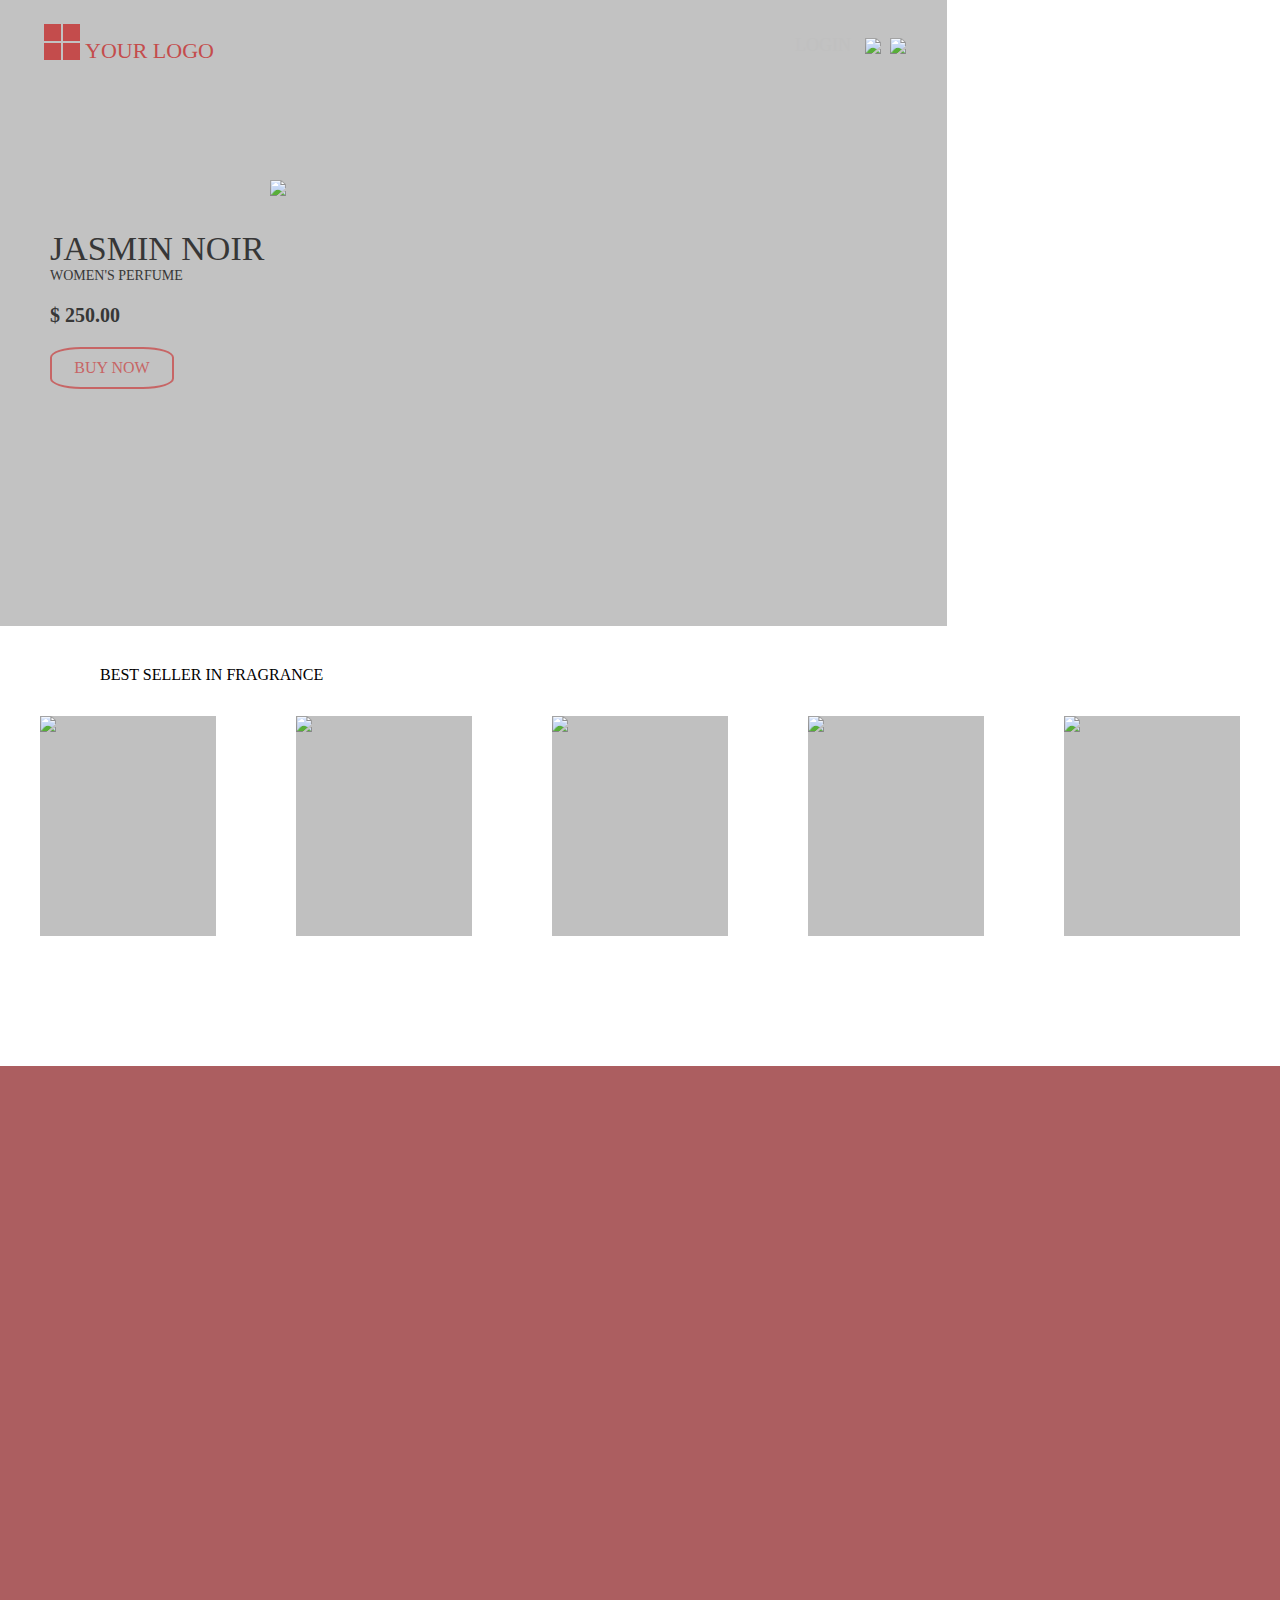
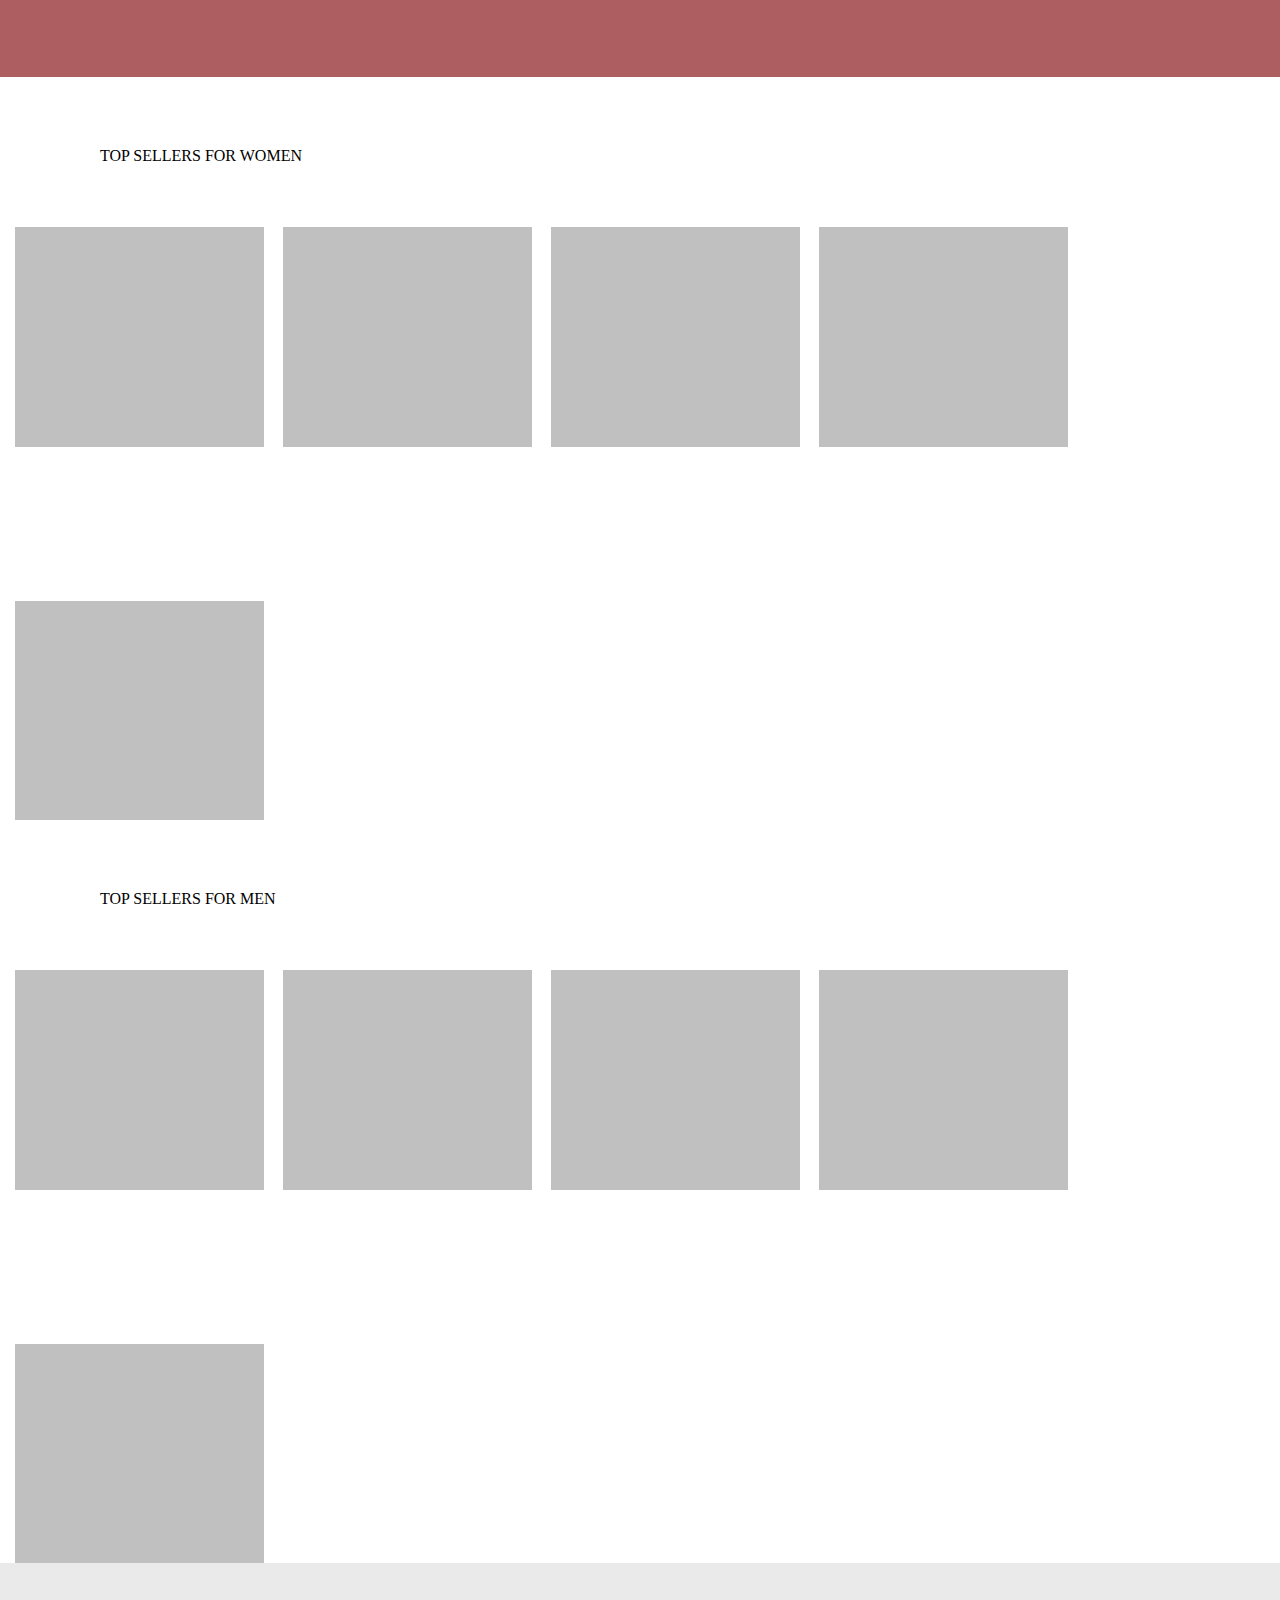
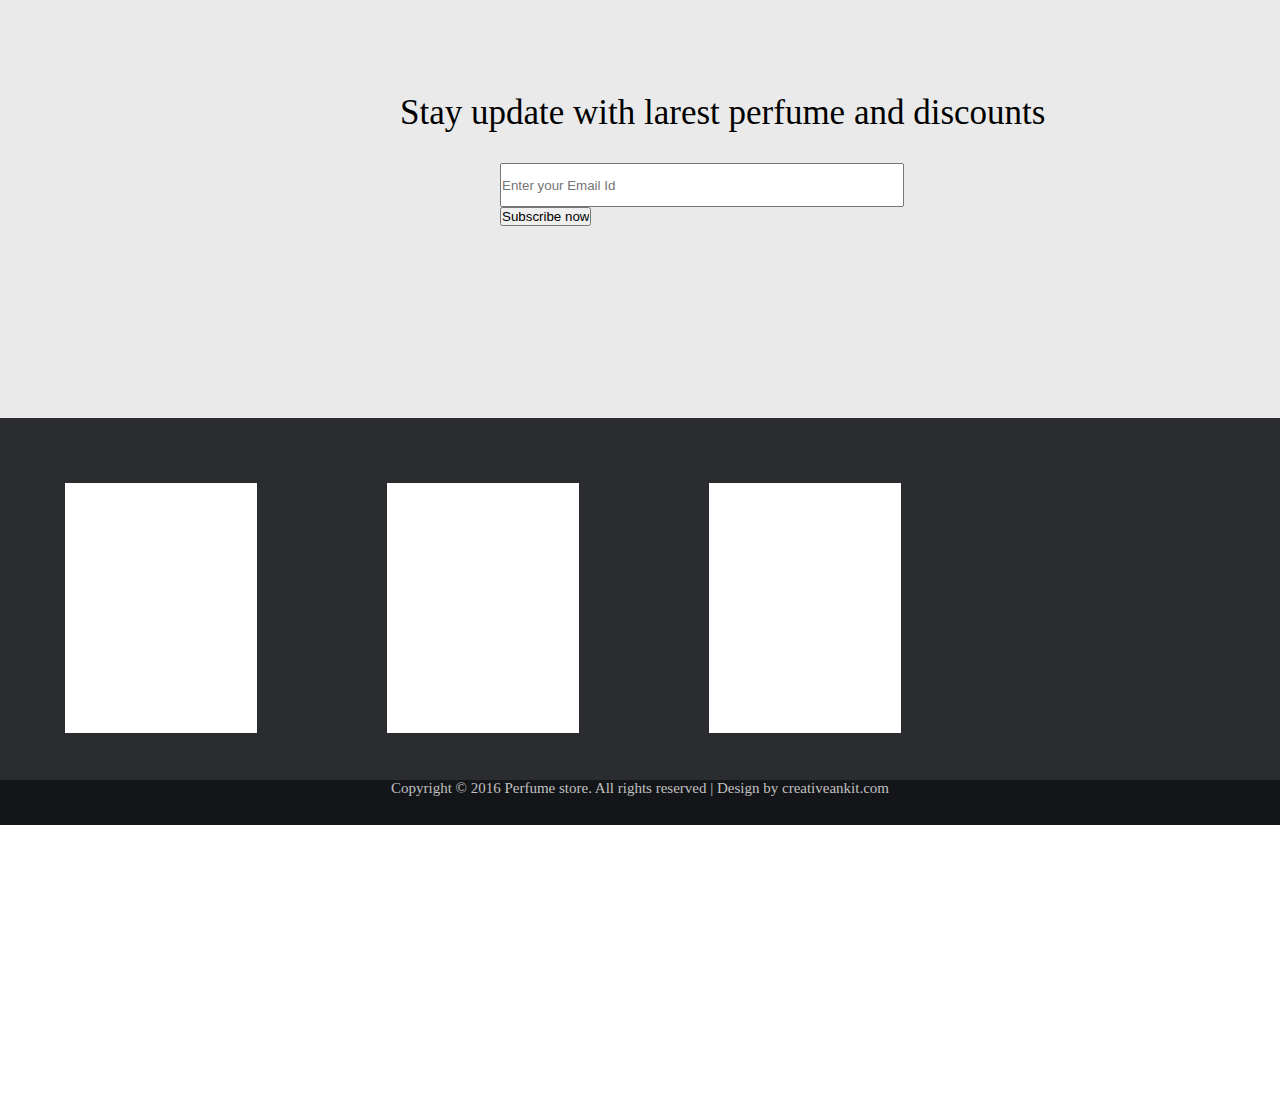
==== index.html @ b9fb6501 "Init" ====
<!DOCTYPE HTML>
<html>
<head>
	<meta charset="UTF-8">
	<title>Домашняя работа 17</title>
	<meta name="viewport" content="width=device-width, initial-scale=1.0">
	<link rel="stylesheet" href="css/style.css">
</head>
<body> 
<header>
        <div class="left">
            <div class="logo">
                <table class="logo_table">
                    <tr>
                        <td></td>
                        <td></td>
                    </tr>
                    <tr>
                        <td></td>
                        <td></td>
                    </tr>
                </table>
                 <div class="logotext"><p>YOUR LOGO</p></div>
            </div>
            <div class="login">
                <p>LOGIN</p>
                <div class="search"><img src="img/leftforma1.png"></div>
                <div class="basket"><img src="img/leftforma2.png"></div>
            </div>
            <div class="jasmin_noir">
                <div class="jasmin_noir_text">JASMIN NOIR</div>
                <div class="womens_perfume">WOMEN'S PERFUME</div>
                <div class="jasmin_noir_value">$ 250.00</div>
                <div class="buy_now"><p>BUY NOW</p></div>
            </div>
            <div class="jasmin_noir_img"><img src="img/jasmin noir.png" width="80%"></div>
        </div>
   <nav>
        <a href="#1">HOME</a>
        <a href="#2">ABOUT US</a>
        <a href="#3">MEN'S PERFUME</a>
        <a href="#4">WOMEN'S PERFUME</a>
        <a href="#5">TOP SELLER</a>
        <a href="#6">GIFT PACK</a>
        <a href="#7">BRANDS</a>
        <a href="#8">CONTACT US</a>
   </nav>
</header>
<section class="best_seller">
        	<div class="best_seller_logo">BEST SELLER IN FRAGRANCE</div>
        		<div class="best_seller_img"><img src="img/bestseller1.png"></div>
        		<div class="best_seller_img"><img src="img/bestseller2.png"></div>
        		<div class="best_seller_img"><img src="img/bestseller3.png"></div>
        		<div class="best_seller_img"><img src="img/bestseller4.png"></div>
        		<div class="best_seller_img"><img src="img/bestseller5.png"></div>
</section>

<section class="new_section"></section>

<section class="women_seller">
             <div class="for_women">TOP SELLERS FOR WOMEN</div>
             	<div class="top_seller_img"></div>
        		<div class="top_seller_img"></div>
        		<div class="top_seller_img"></div>
        		<div class="top_seller_img"></div>
        		<div class="top_seller_img"></div>
</section>

<section class="men_seller">
             <div class="for_men">TOP SELLERS FOR MEN</div>
             	<div class="top_seller_men_img"></div>
        		<div class="top_seller_men_img"></div>
        		<div class="top_seller_men_img"></div>
        		<div class="top_seller_men_img"></div>
        		<div class="top_seller_men_img"></div>
</section>

<section class="newsletter">
             <div class="stay_update">Stay update with larest perfume and discounts</div>
             <form>
				<label><input type="text" placeholder="Enter your Email Id" style="width: 400px; height: 40px;"></label><br>
				<label><input type="submit" value="Subscribe now"></label>
			</form>
</section>
<footer>
        <div class="contacts">
        	<div class="menu"></div>
        	<div class="menu"></div>
        	<div class="menu"></div>
        	<div class="menu"></div>
        </div>
        <div class="copyright">
        	<p>Copyright © 2016 Perfume store. All rights reserved | Design by creativeankit.com</p>
        </div>
</footer>

</body>
</html>
---- css/style.css ----
*{
    margin:0px;
    padding:0px;
}
/*header*/
header{
    width: 100%;
    white-space:nowrap;
}

.left{
    width:74%;
    height: 626px;
    background:#c2c2c2;
    background-image:url(../img/left.png);
    background-size:100%;
    display:inline-block;
    float: left;
    z-index: -10;
}
.logo{
    position: absolute;
    top:20px;
    left: 40px;
    width: 15%;
    height: 8%;
    z-index: 20;
}
.logo_table{
    width: 40px;
    height: 40px;
    margin:2px;
}
.logo_table td{
    background: #c44c4c;
    padding:3px;
}
.logotext{
    position: absolute;
    top:18px;
    left:45px;
    color: #c44c4c;
    font-size: 22px;
}
.login{
    position: relative;
    top:25px;
    float: right;
    width:15%;
    height: 5%;
    color:silver;
    padding: 10px;
    font-size:18px; 
}
.search{
    position: absolute;
    top:13px;
    left:80px;
}
.basket{
    position: absolute;
    top:13px;
    left:105px;
}
/*Инфа для духов JASMIN NOIR*/
.jasmin_noir{
    width: 16%;
    height:23%;
    position: absolute;
    top:230px;
    left:50px; 
}
.jasmin_noir_text{
    font-size: 34px;
    color:#373737;
}
.womens_perfume{
    font-size: 14px;
    color:#373737;
}
.jasmin_noir_value{
    font-size: 20px;
    color:#373737;
    padding:20px 0 0 0px;
    font-weight:600; 
}
.buy_now{
    width: 100px;
    border:2px solid #c76565;
    border-radius: 25%;
    margin:20px 0 0 0px;
    text-align: center;
    padding: 10px;
    color:#c76565;
}
.jasmin_noir_img{
    width: 22%;
    height:35%;
    position: absolute;
    top:180px;
    left:270px; 
}

nav{
    display: flex;
    flex-wrap: wrap;
    width:26%;
    height: 626px;
    background-image: url(../img/right.png);
    background-size: cover; 
}
nav a{
    margin-top: 40px;
    width: 50%;
    text-align: center;
}
a{
    color:white;
    text-decoration: none;
}
a:active{
    color:white;
    text-decoration: none;
}
a:visited{
    color:silver;
}
a:hover{
    color:silver;
}

article{
    width: 100%;
    display: block;
}
/*Best Seller*/
.best_seller{
    width: 100%;
    height:440px; 
    background:white;
    white-space:nowrap;
    display:flex;
    position: relative;


}
.best_seller_logo{
    position: absolute;
    top:40px;
    left:100px;
}
.best_seller_img{
    width: 249px;
    height: 220px;
    display:inline-flex;
    margin:90px 40px;
    background:silver;
}
.best_seller_img> img{
    width: 100%;
}
.new_section{
    width: 100%;
    height:617px; 
    background:#ac5e60;
    display:inline-flex;
    margin-top:-5px; 
}
.women_seller{
    width: 100%;
    height:440px; 
    background:white;
    display:inline-block;
    margin-top:-5px; 
    position: relative;
}
.top_seller_img{
    width: 249px;
    height: 220px;
    display:inline-flex;
    margin-top:150px;
    margin-left: 15px;
    background:silver;
}
.for_women{
    position: absolute;
    top:70px;
    left:100px;
}
.men_seller{
    width: 100%;
    height:460px; 
    background:white;
    display:inline-block;
    margin-top:-5px; 
    position: relative;
}
.for_men{
    position: absolute;
    top:70px;
    left:100px;
}
.top_seller_men_img{
    width: 249px;
    height: 220px;
    display:inline-flex;
    margin-top:150px;
    margin-left: 15px;
    background:silver;
}
.newsletter{
    width: 100%;
    height:455px; 
    background:#eaeaea;
    display:inline-block;
    margin-top:-5px; 
    position: relative;
}
.stay_update{
    position: absolute;
    top:130px;
    left:400px;
    font-size: 35px;
}
form{
    margin-top:200px;
    margin-left: 500px;
}
footer{
    width: 100%;
    height:407px; 
}
.contacts{
    display: flex;
    flex-wrap: wrap;
    width: 100%;
    height: 362px;
    background:#2b2c30;
}
.menu{
    float: left;
    width: 15%;
    height: 250px;
    margin: 65px;
    background-color: white;
}
.copyright{
    width: 100%;
    height: 45px;
    background:#141518;
    text-align: center;
    color:silver;
    font-size: 15px;
}
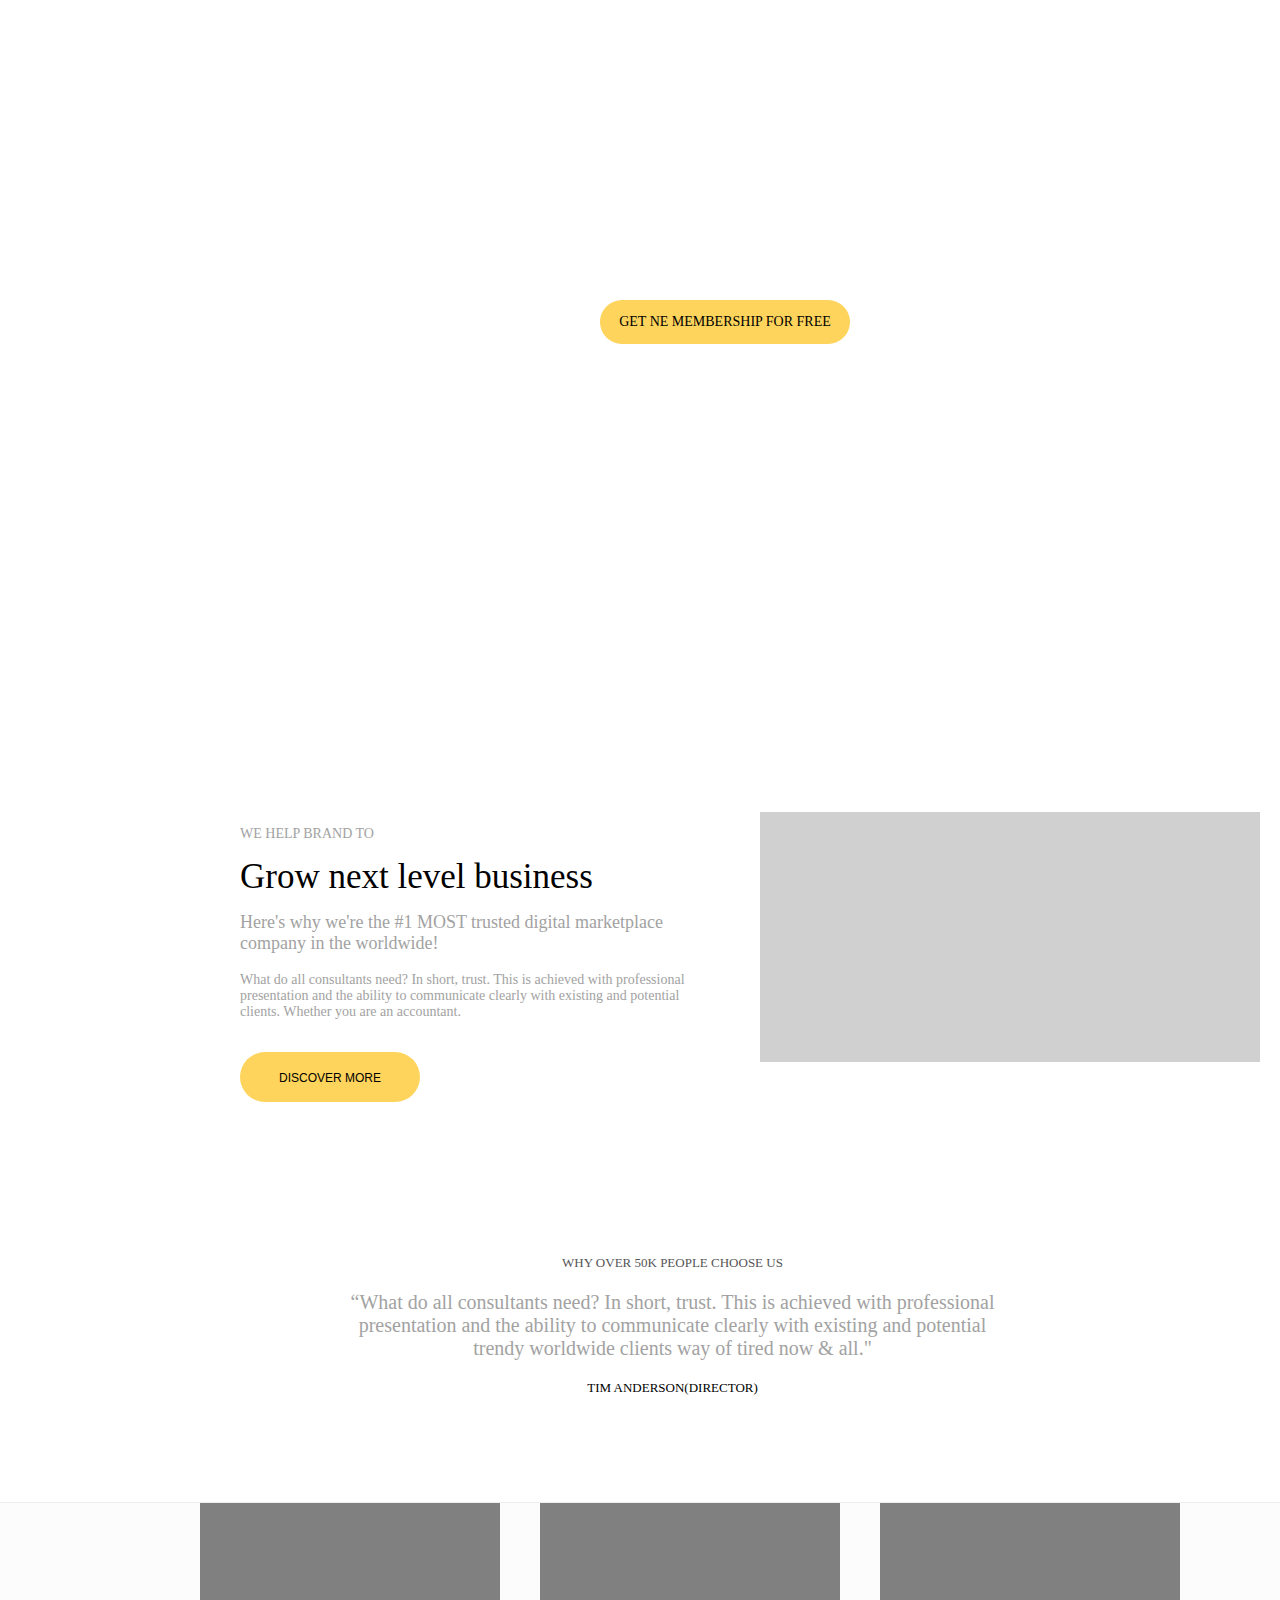
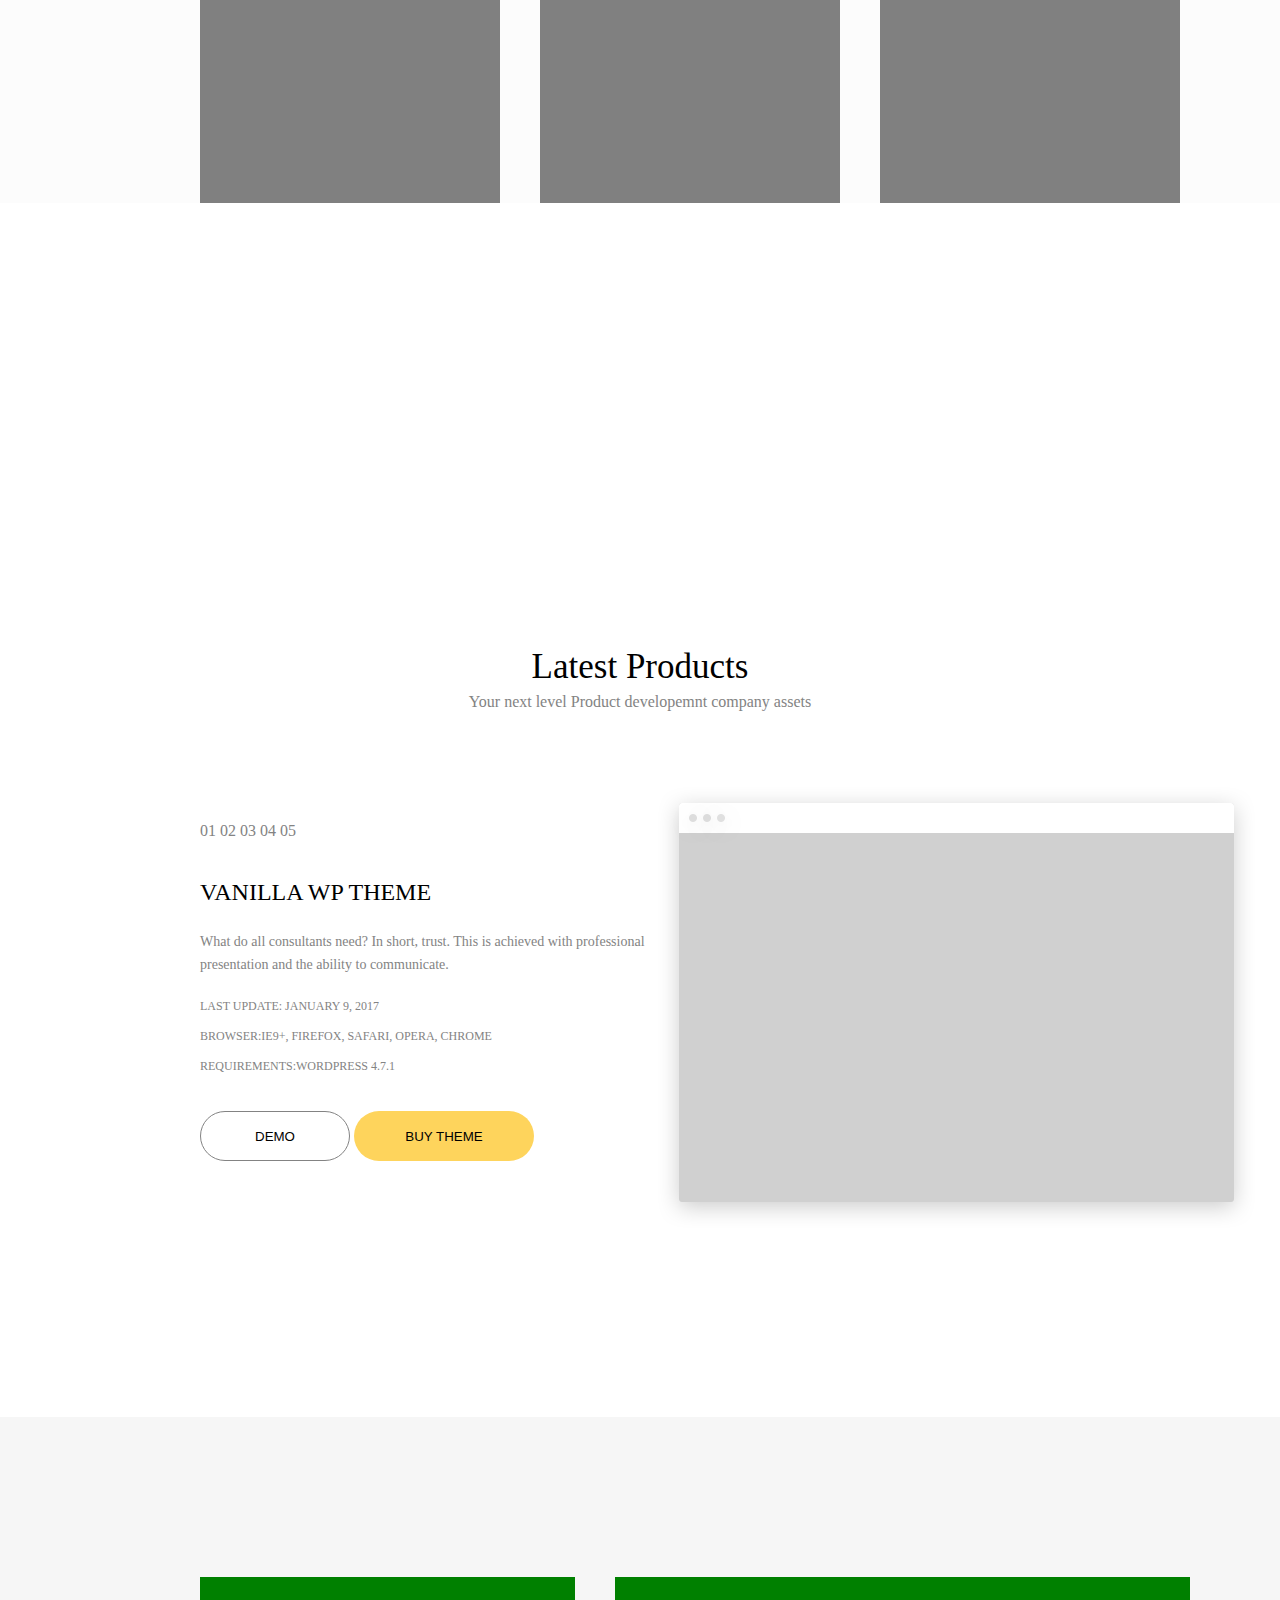
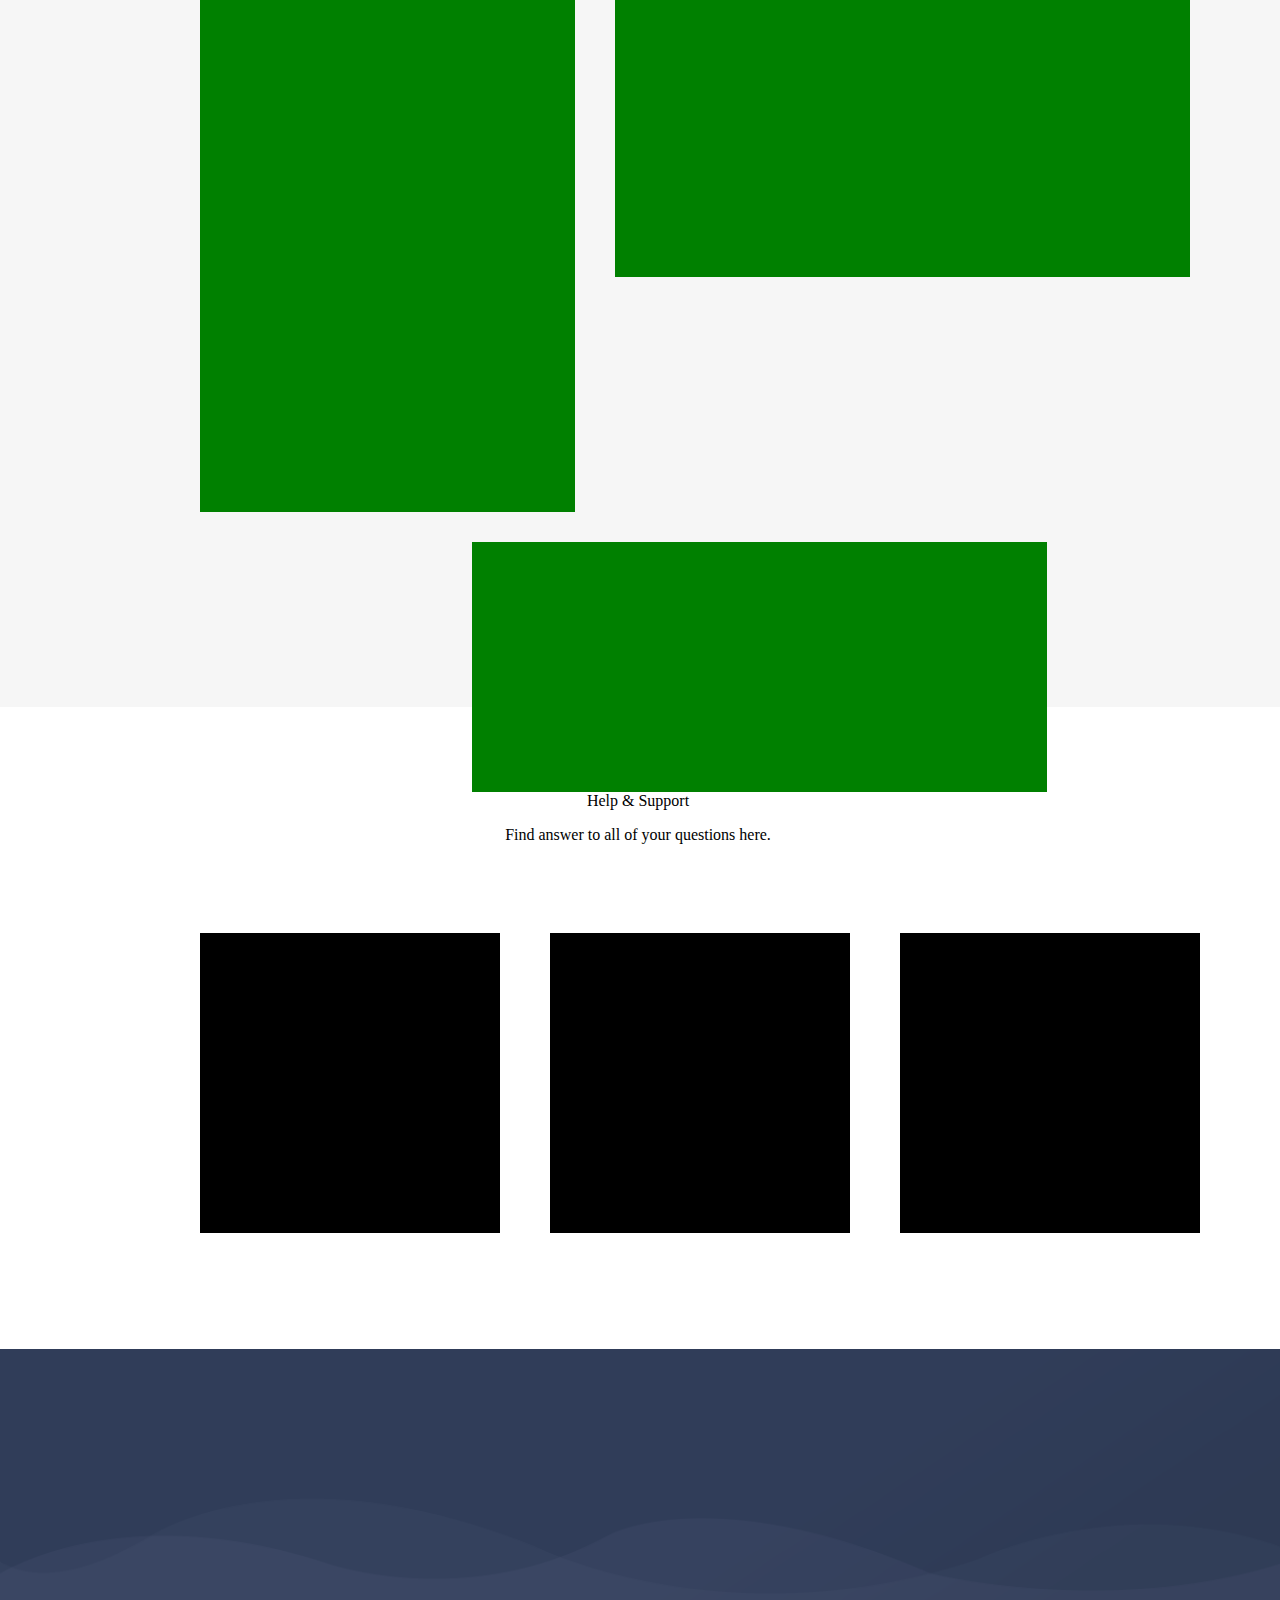
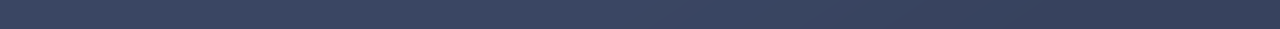
==== commit fafe700b: "dz 18" ====
--- a/index.html
+++ b/index.html
@@ -2,97 +2,105 @@
 <html>
 <head>
 	<meta charset="UTF-8">
-	<title>Домашняя работа 17</title>
+	<title>Домашняя работа 18</title>
 	<meta name="viewport" content="width=device-width, initial-scale=1.0">
 	<link rel="stylesheet" href="css/style.css">
 </head>
 <body> 
-<header>
-        <div class="left">
-            <div class="logo">
-                <table class="logo_table">
-                    <tr>
-                        <td></td>
-                        <td></td>
-                    </tr>
-                    <tr>
-                        <td></td>
-                        <td></td>
-                    </tr>
-                </table>
-                 <div class="logotext"><p>YOUR LOGO</p></div>
+    <container>
+        <header>
+            <section class="logo-menu">
+                <div class="logo"><p>uisumo</p></div>
+                <nav>
+                    <a href="#1">about us</a>
+                    <a href="#1">products</a>
+                    <a href="#1">pricing</a>
+                    <a href="#1">contact</a>
+                    <a href="#1">news</a>
+                </nav>
+            </section>
+            <div class="content">
+                <p class="your_next_product">Your Next Product Developement Company<p>
+                <p class="signup_now">Signuo Now & Get one month premium membership for freel</p>
+                <div class="btn_copy">
+                    <a href="#2"><p>get ne membership for free</p></a>
+                </div>
             </div>
-            <div class="login">
-                <p>LOGIN</p>
-                <div class="search"><img src="img/leftforma1.png"></div>
-                <div class="basket"><img src="img/leftforma2.png"></div>
+        </header>
+       <section class="intro">
+           <div class="content_intro">
+               <p class="we_help">we help brand to</p>
+               <p class="grow_next">Grow next level business</p>
+               <p class="heres_why">Here's why we're the #1 MOST trusted digital marketplace company in the worldwide!</p>
+               <p class="what_do">What do all consultants need? In short, trust. This is achieved with professional presentation and the ability to communicate
+                   clearly with existing and potential clients. Whether you are an accountant.
+               </p><br>
+               <button>
+                   <a href="#">discover more</a>
+               </button>
+           </div>
+           <div class="img_bg"></div>
+
+           <div class="testimonaisl">
+                <p class="why_over">why over 50k people choose us</p>
+                <p class="what_do_all">“What do all consultants need? In short, trust. This is achieved with professional presentation and the ability
+                    to communicate clearly with existing and potential trendy worldwide clients way of tired now & all."
+                </p>
+                <p class="tim">tim anderson(director)</p>
+           </div>
+       </section>
+       <section class="services">
+            <div class="pixel_perfect"></div>
+            <div class="seo"></div>
+            <div class="dedicated_support"></div>
+       </section>
+
+       <section class="counters">
+            <div class="mac_img"></div>
+            <div class="content_counters"></div>
+       </section>
+
+       <section class="latest_products">
+            <div class="latest_products_caption">
+                <p class="latest">Latest Products</p>
+                <p class="your_next">Your next level Product developemnt company assets</p>
             </div>
-            <div class="jasmin_noir">
-                <div class="jasmin_noir_text">JASMIN NOIR</div>
-                <div class="womens_perfume">WOMEN'S PERFUME</div>
-                <div class="jasmin_noir_value">$ 250.00</div>
-                <div class="buy_now"><p>BUY NOW</p></div>
+
+            <div class="content_latest">
+                <a href="#01">01</a>
+                <a href="#02">02</a>
+                <a href="#03">03</a>
+                <a href="#04">04</a>
+                <a href="#05">05</a>
+                <p class="vanilla">vanilla wp theme</p>
+                <p class="what_doall">What do all consultants need? In short, trust. This is achieved with professional presentation and the ability
+                    to communicate.
+                </p>
+                <p class="last_update">last update: january 9, 2017<br>browser:ie9+, firefox, safari, opera, chrome<br>
+                requirements:wordpress 4.7.1
+                </p><br>
+                <button class="demo">DEMO</button>
+                <button class="buy_theme">BUY THEME</button>
             </div>
-            <div class="jasmin_noir_img"><img src="img/jasmin noir.png" width="80%"></div>
-        </div>
-   <nav>
-        <a href="#1">HOME</a>
-        <a href="#2">ABOUT US</a>
-        <a href="#3">MEN'S PERFUME</a>
-        <a href="#4">WOMEN'S PERFUME</a>
-        <a href="#5">TOP SELLER</a>
-        <a href="#6">GIFT PACK</a>
-        <a href="#7">BRANDS</a>
-        <a href="#8">CONTACT US</a>
-   </nav>
-</header>
-<section class="best_seller">
-        	<div class="best_seller_logo">BEST SELLER IN FRAGRANCE</div>
-        		<div class="best_seller_img"><img src="img/bestseller1.png"></div>
-        		<div class="best_seller_img"><img src="img/bestseller2.png"></div>
-        		<div class="best_seller_img"><img src="img/bestseller3.png"></div>
-        		<div class="best_seller_img"><img src="img/bestseller4.png"></div>
-        		<div class="best_seller_img"><img src="img/bestseller5.png"></div>
-</section>
+            <div class="browser_mockup"></div>
+       </section>
 
-<section class="new_section"></section>
+       <section class="news">
+            <div class="request"></div>
+            <div class="company_new"></div>
+            <div class="faq"></div>
+       </section>
+       <section class="help_support">
+           <div class="help_support_caption">
+               <p>Help & Support</p>
+               <p>Find answer to all of your questions here.</p>
+           </div>
+           <div class="support"></div>
+           <div class="documentation"></div>
+           <div class="tutorials"></div>
+       </section>
 
-<section class="women_seller">
-             <div class="for_women">TOP SELLERS FOR WOMEN</div>
-             	<div class="top_seller_img"></div>
-        		<div class="top_seller_img"></div>
-        		<div class="top_seller_img"></div>
-        		<div class="top_seller_img"></div>
-        		<div class="top_seller_img"></div>
-</section>
-
-<section class="men_seller">
-             <div class="for_men">TOP SELLERS FOR MEN</div>
-             	<div class="top_seller_men_img"></div>
-        		<div class="top_seller_men_img"></div>
-        		<div class="top_seller_men_img"></div>
-        		<div class="top_seller_men_img"></div>
-        		<div class="top_seller_men_img"></div>
-</section>
-
-<section class="newsletter">
-             <div class="stay_update">Stay update with larest perfume and discounts</div>
-             <form>
-				<label><input type="text" placeholder="Enter your Email Id" style="width: 400px; height: 40px;"></label><br>
-				<label><input type="submit" value="Subscribe now"></label>
-			</form>
-</section>
-<footer>
-        <div class="contacts">
-        	<div class="menu"></div>
-        	<div class="menu"></div>
-        	<div class="menu"></div>
-        	<div class="menu"></div>
-        </div>
-        <div class="copyright">
-        	<p>Copyright © 2016 Perfume store. All rights reserved | Design by creativeankit.com</p>
-        </div>
-</footer>
-
+       <footer></footer>
+    </container>
 </body>
 </html>--- a/css/style.css
+++ b/css/style.css
@@ -1,254 +1,338 @@
-*{
+
+body{
+    width: 100%;
     margin:0px;
     padding:0px;
 }
-/*header*/
+
+container{
+    width: 100%;
+}
 header{
-    width: 100%;
-    white-space:nowrap;
-}
-
-.left{
-    width:74%;
-    height: 626px;
-    background:#c2c2c2;
-    background-image:url(../img/left.png);
-    background-size:100%;
-    display:inline-block;
-    float: left;
-    z-index: -10;
+    width:100%;
+    height: 690px;
+    background-image: url(../img/background.jpg);
+    background-size: contain;
+}
+.logo-menu{
+    width: 100%;
+    height: 80px;
+    text-transform: uppercase;
 }
 .logo{
+    float:left;
+    margin: 0px 30px;
+    font-size: 28px;
+    color:white;
+}
+nav{
+    float:left;
+    margin-left: 1000px;
+    margin-top: -60px;
+    padding: 5px;
+}
+nav>a{
+    text-decoration: none;
+    font-size: 14px;
+    color:white;
+    padding: 5px;
+}
+.content{
+    width: 100%;
+    height: 200px;
+    margin-top: 130px;
+    text-align: center;
+    position: relative;
+}
+.your_next_product{
+    font-size: 35px;
+    line-height:0.5px;
+    color:white;
+}
+.signup_now{
+    font-size:18px;
+    color:white;
+    line-height:0.5px
+}
+.btn_copy{
     position: absolute;
-    top:20px;
-    left: 40px;
-    width: 15%;
-    height: 8%;
-    z-index: 20;
-}
-.logo_table{
-    width: 40px;
-    height: 40px;
-    margin:2px;
-}
-.logo_table td{
-    background: #c44c4c;
-    padding:3px;
-}
-.logotext{
+    top:90px;
+    left:600px;
+    width: 250px;
+    background-color:#fed45c;
+    border-radius: 50px; 
+    font-size: 14px; 
+    text-transform: uppercase;
+}
+.btn_copy>a{
+    text-decoration: none;
+    color:black;
+}
+.intro{
+    width: 100%;
+    height: 820px;
+    background-color:white;
+    margin-top: -8px;
+    position: relative;
+}
+.content_intro{
+    width: 480px;
+    height: 310px;
+    float:left;
+    margin-left:240px;
+    margin-top: 130px;
+}
+.img_bg{
+    width: 500px;
+    height: 250px;
+    float:left;
+    margin-left:40px;
+    margin-top: 130px;
+    background-color:#d0d0d0; 
+}
+
+/*Шрифт в content_intro*/
+
+.we_help{
+    font-size: 14px;
+    color:#a2a2a2;
+    text-transform: uppercase;
+}
+.grow_next{
+    font-size: 35px;
+    line-height:0;
+}
+.heres_why{
+    font-size: 18px;
+    color:#a2a2a2;
+}
+.what_do{
+    font-size: 14px;
+    color:#a2a2a2;
+}
+button{
+    width: 180px;
+    height: 50px;
+    background-color: #fed45c;
+    border-radius: 50px;
+    border:0px;
+}
+button>a{
+    text-transform: uppercase;
+    text-decoration: none;
+    color:black;
+    font-size: 12px;
+}
+
+.testimonaisl{
+    width: 645px;
+    height:180px;
     position: absolute;
-    top:18px;
-    left:45px;
-    color: #c44c4c;
-    font-size: 22px;
-}
-.login{
-    position: relative;
-    top:25px;
-    float: right;
-    width:15%;
-    height: 5%;
-    color:silver;
-    padding: 10px;
-    font-size:18px; 
-}
-.search{
-    position: absolute;
-    top:13px;
-    left:80px;
-}
-.basket{
-    position: absolute;
-    top:13px;
-    left:105px;
-}
-/*Инфа для духов JASMIN NOIR*/
-.jasmin_noir{
-    width: 16%;
-    height:23%;
-    position: absolute;
-    top:230px;
-    left:50px; 
-}
-.jasmin_noir_text{
-    font-size: 34px;
-    color:#373737;
-}
-.womens_perfume{
+    bottom:80px;
+    left:350px;
+    text-align: center;
+}
+
+.why_over{
+    font-size: 13px;
+    text-transform: uppercase;
+    color:#555555;
+}
+.what_do_all{
+    font-size: 20px;
+    color:#a2a2a2;
+}
+.tim{
+    font-size: 13px;
+    text-transform: uppercase;
+}
+
+.services{
+    width: 100%;
+    height: 300px;
+    background-color: #fcfcfc;
+    border-top:1px solid #eeeeee;
+}
+.pixel_perfect{
+    width:300px;
+    height: 300px;
+    float:left;
+    margin-left: 200px;
+    background-color: gray;
+}
+.seo{
+    width:300px;
+    height: 300px;
+    float:left;
+    margin-left: 40px;
+    background-color: gray;
+}
+.dedicated_support{
+    width:300px;
+    height: 300px;
+    float:left;
+    margin-left: 40px;
+    background-color: gray;
+}
+.counters{
+    width: 100%;
+    height: 310px;
+    background-image: url(../img/background2.jpg);
+    background-size: contain;
+}
+.mac_img{
+    width: 300px;
+    height: 250px;
+    float:left;
+    margin-left: 360px;
+    margin-top: 35px;
+    background-color: white; 
+}
+.content_counters{
+    width: 300px;
+    height: 200px;
+    float:left;
+    margin-left: 20px;
+    margin-top: 35px;
+    background-color: white; 
+}
+
+/*latest_products*/
+
+.latest_products{
+    width: 100%;
+    height:750px; 
+}
+.latest_products_caption{
+    width: 30%;
+    height:90px;
+    margin-left:35%;
+    margin-top:12%;
+    text-align: center;
+    line-height:0;
+}
+
+/*Шрифт*/
+
+.latest{
+    font-size: 35px;
+    color:black;
+}
+.your_next{
+    font-size: 16px;
+    color:#838383;
+}
+
+.content_latest{
+    width: 35%;
+    height: 52%;
+    float:left;
+    margin-left:200px;
+    margin-top: 50px;
+}
+.content_latest>a{
+    text-decoration: none;
+    color:#838383;
+    line-height:3;
+}
+.vanilla{
+    font-size: 24px;
+    color:black;
+    text-transform: uppercase;
+}
+.what_doall{
     font-size: 14px;
-    color:#373737;
-}
-.jasmin_noir_value{
-    font-size: 20px;
-    color:#373737;
-    padding:20px 0 0 0px;
-    font-weight:600; 
-}
-.buy_now{
-    width: 100px;
-    border:2px solid #c76565;
-    border-radius: 25%;
-    margin:20px 0 0 0px;
+    color:#838383;
+    line-height:1.7;
+}
+.last_update{
+    font-size: 12px;
+    color:#838383;
+    text-transform: uppercase;
+    line-height:2.5;
+}
+.browser_mockup{
+    width: 597px;
+    height: 441px;
+    background-image: url(../img/okno.png);
+    float:left;
+    margin-left:10px;
+    margin-top:30px;
+    background-size: contain;
+}
+.demo{
+    background: white;
+    width: 150px;
+    border:1px solid #838383;
+}
+
+.news{
+    width: 100%;
+    height:890px;
+    background-color: #f6f6f6; 
+}
+.request{
+    width:375px;
+    height:535px;
+    float:left;
+    margin-left:200px;
+    margin-top:160px;
+    background-color: green;
+}
+.company_new{
+    width:575px;
+    height:300px;
+    float:left;
+    margin-left:40px;
+    margin-top:160px;
+    background-color: green;
+}
+.faq{
+    width:575px;
+    height:250px;
+    float:right;
+    margin-right:233px;
+    margin-top: 30px;
+    background-color: green;
+}
+.help_support{
+    width: 100%;
+    height: 566px;
+}
+.help_support_caption{
+    width:380px;
+    height:100px;
+    margin-left:35%;
+    margin-top:6%;
     text-align: center;
-    padding: 10px;
-    color:#c76565;
-}
-.jasmin_noir_img{
-    width: 22%;
-    height:35%;
-    position: absolute;
-    top:180px;
-    left:270px; 
-}
-
-nav{
-    display: flex;
-    flex-wrap: wrap;
-    width:26%;
-    height: 626px;
-    background-image: url(../img/right.png);
-    background-size: cover; 
-}
-nav a{
-    margin-top: 40px;
-    width: 50%;
-    text-align: center;
-}
-a{
-    color:white;
-    text-decoration: none;
-}
-a:active{
-    color:white;
-    text-decoration: none;
-}
-a:visited{
-    color:silver;
-}
-a:hover{
-    color:silver;
-}
-
-article{
-    width: 100%;
-    display: block;
-}
-/*Best Seller*/
-.best_seller{
-    width: 100%;
-    height:440px; 
-    background:white;
-    white-space:nowrap;
-    display:flex;
-    position: relative;
-
-
-}
-.best_seller_logo{
-    position: absolute;
-    top:40px;
-    left:100px;
-}
-.best_seller_img{
-    width: 249px;
-    height: 220px;
-    display:inline-flex;
-    margin:90px 40px;
-    background:silver;
-}
-.best_seller_img> img{
-    width: 100%;
-}
-.new_section{
-    width: 100%;
-    height:617px; 
-    background:#ac5e60;
-    display:inline-flex;
-    margin-top:-5px; 
-}
-.women_seller{
-    width: 100%;
-    height:440px; 
-    background:white;
-    display:inline-block;
-    margin-top:-5px; 
-    position: relative;
-}
-.top_seller_img{
-    width: 249px;
-    height: 220px;
-    display:inline-flex;
-    margin-top:150px;
-    margin-left: 15px;
-    background:silver;
-}
-.for_women{
-    position: absolute;
-    top:70px;
-    left:100px;
-}
-.men_seller{
-    width: 100%;
-    height:460px; 
-    background:white;
-    display:inline-block;
-    margin-top:-5px; 
-    position: relative;
-}
-.for_men{
-    position: absolute;
-    top:70px;
-    left:100px;
-}
-.top_seller_men_img{
-    width: 249px;
-    height: 220px;
-    display:inline-flex;
-    margin-top:150px;
-    margin-left: 15px;
-    background:silver;
-}
-.newsletter{
-    width: 100%;
-    height:455px; 
-    background:#eaeaea;
-    display:inline-block;
-    margin-top:-5px; 
-    position: relative;
-}
-.stay_update{
-    position: absolute;
-    top:130px;
-    left:400px;
-    font-size: 35px;
-}
-form{
-    margin-top:200px;
-    margin-left: 500px;
+}
+.support{
+    width: 300px;
+    height: 300px;
+    float:left;
+    margin-left:200px;
+    margin-top:50px;
+    background-color: black;
+}
+.documentation{
+    width: 300px;
+    height: 300px;
+    float:left;
+    margin-left:50px;
+    margin-top:50px;
+    background-color: black;
+}
+.tutorials{
+    width: 300px;
+    height: 300px;
+    float:left;
+    margin-left:50px;
+    margin-top:50px;
+    background-color: black;
 }
 footer{
     width: 100%;
-    height:407px; 
-}
-.contacts{
-    display: flex;
-    flex-wrap: wrap;
-    width: 100%;
-    height: 362px;
-    background:#2b2c30;
-}
-.menu{
-    float: left;
-    width: 15%;
-    height: 250px;
-    margin: 65px;
-    background-color: white;
-}
-.copyright{
-    width: 100%;
-    height: 45px;
-    background:#141518;
-    text-align: center;
-    color:silver;
-    font-size: 15px;
+    height: 280px;
+    background-image: url(../img/footer.png);
+     background-size: cover;
 }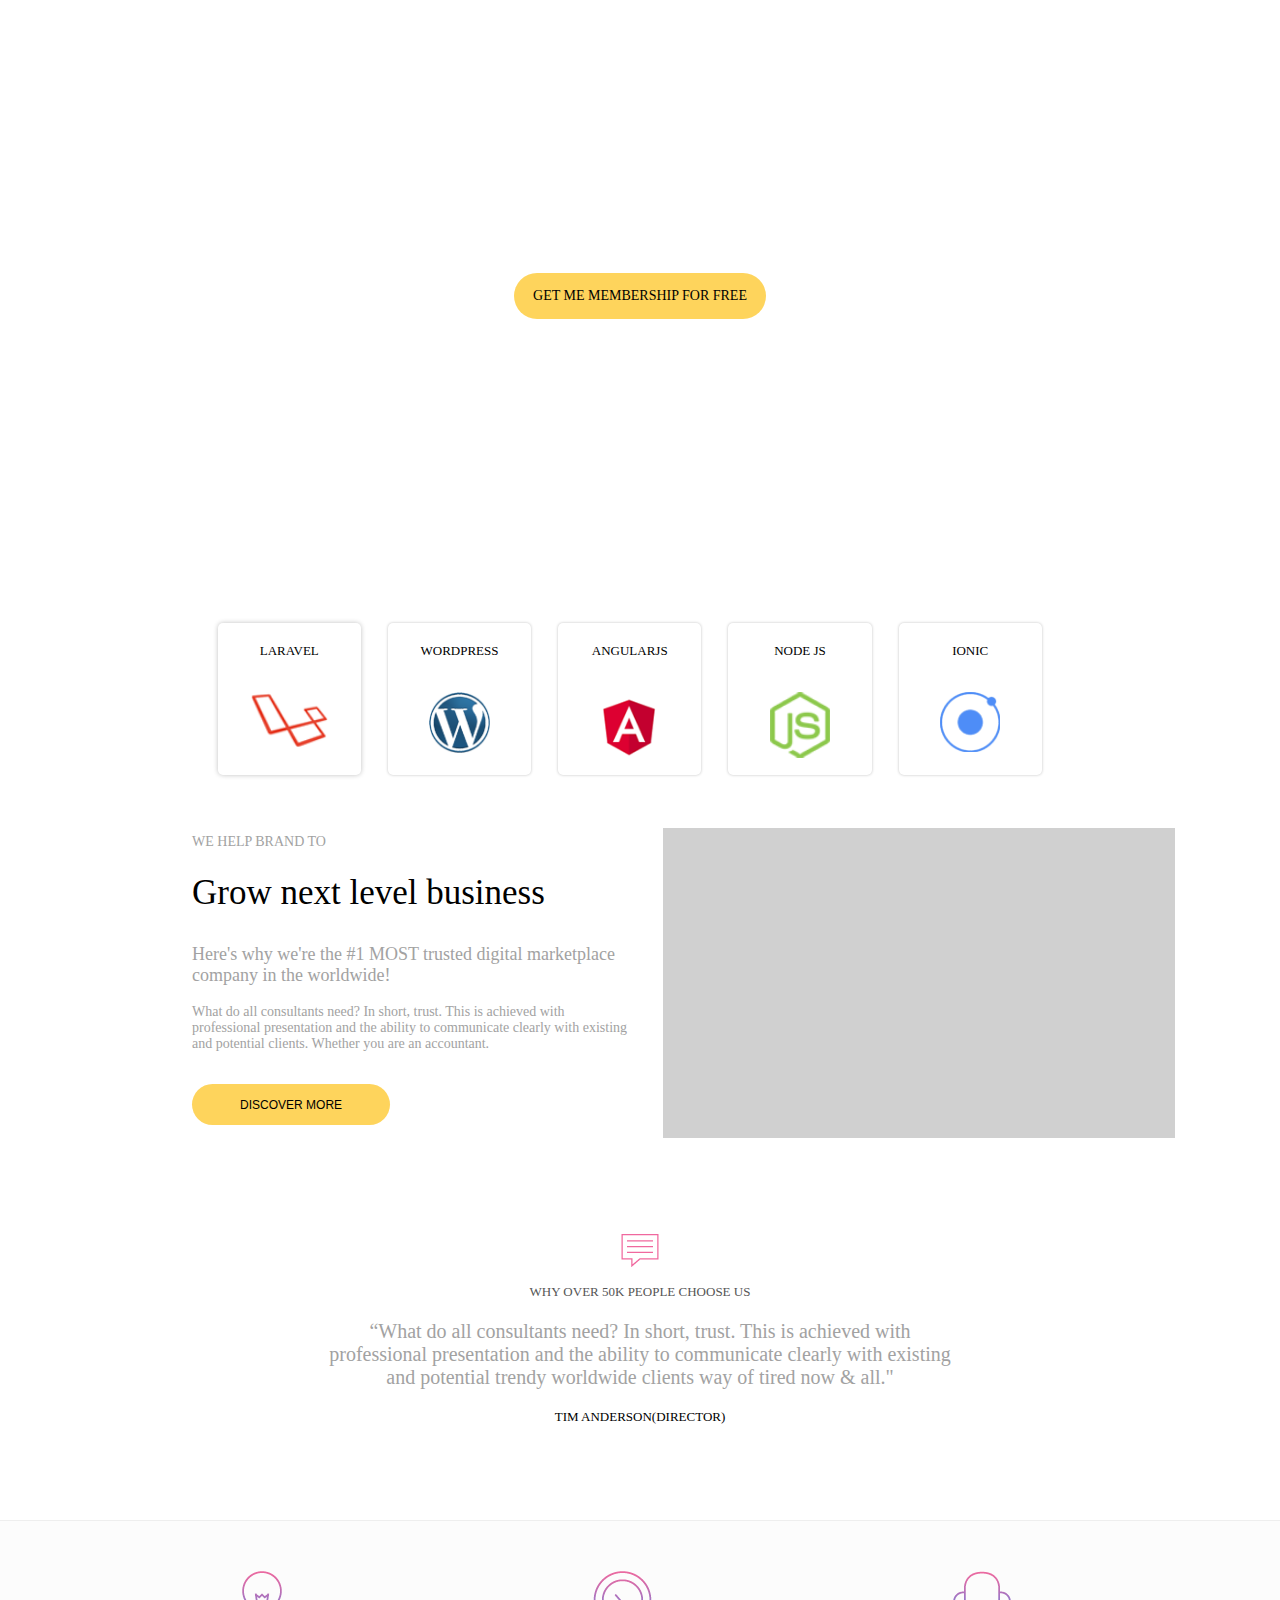
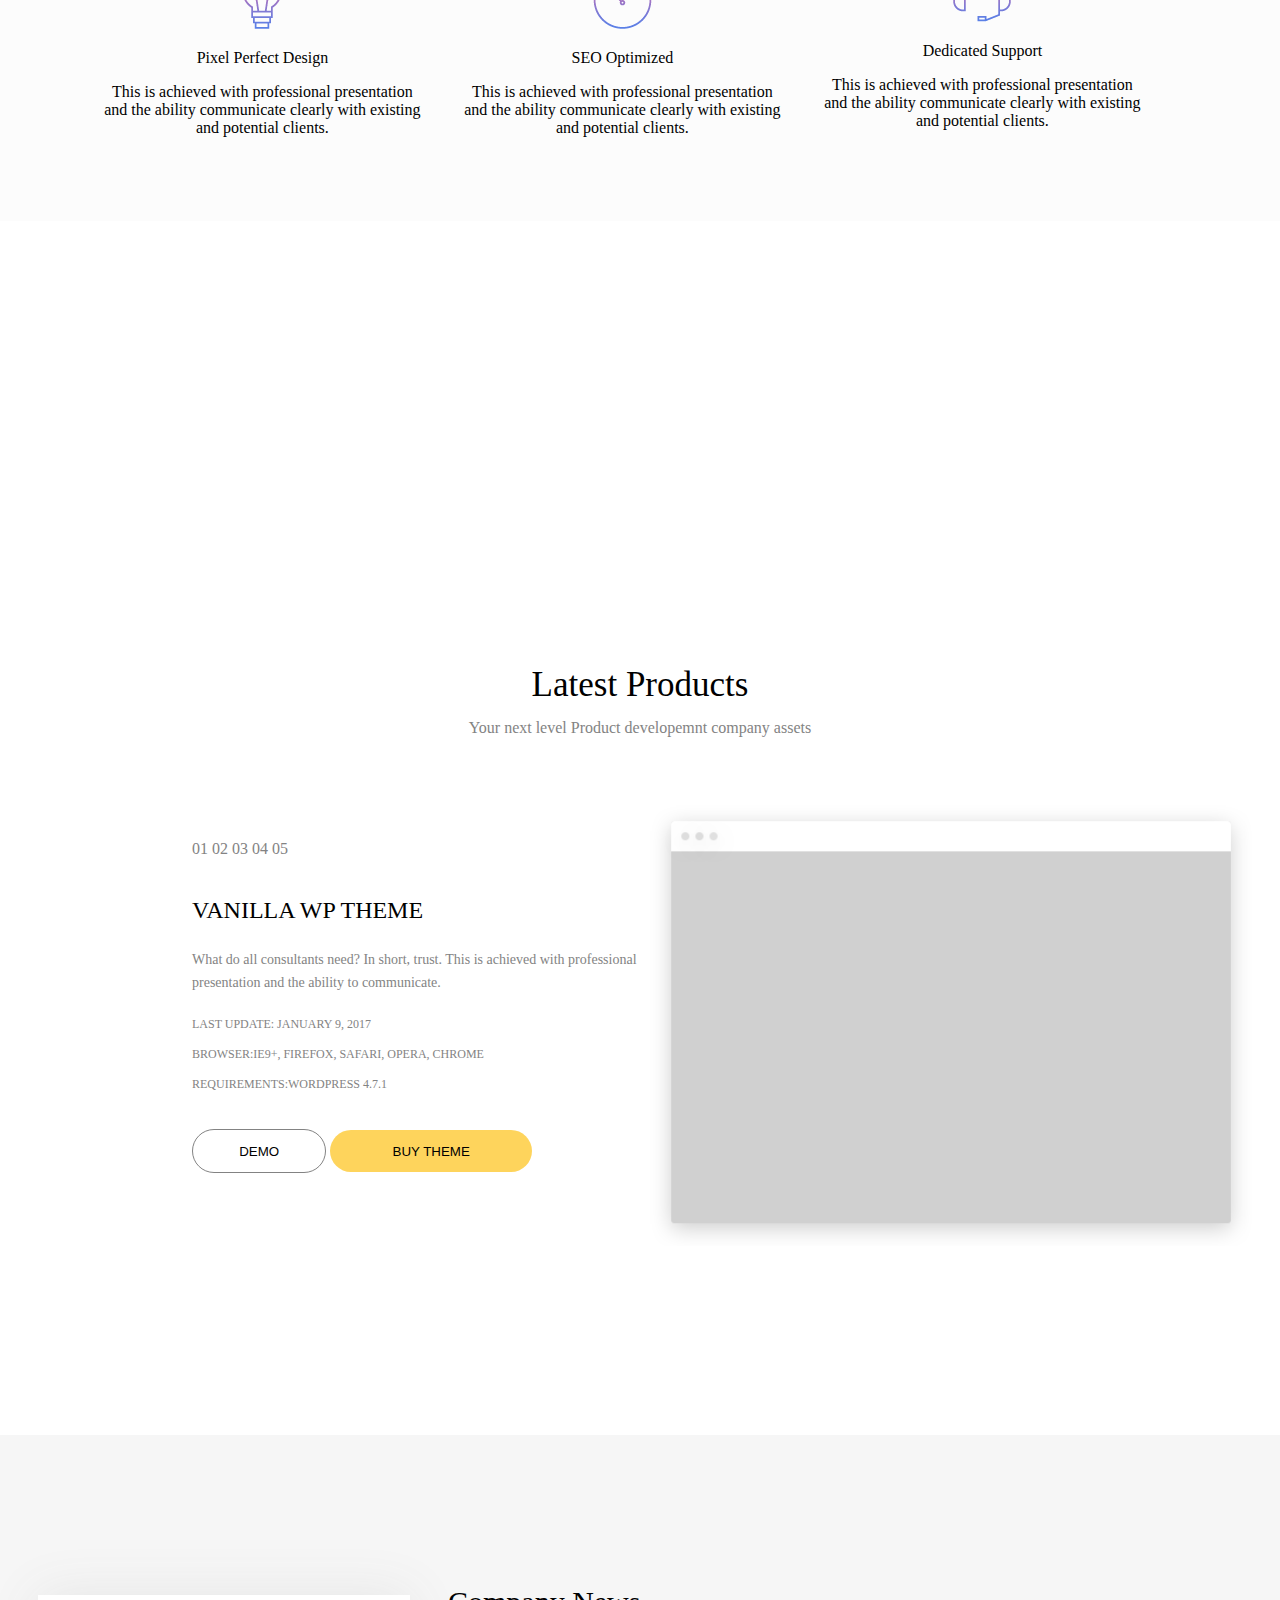
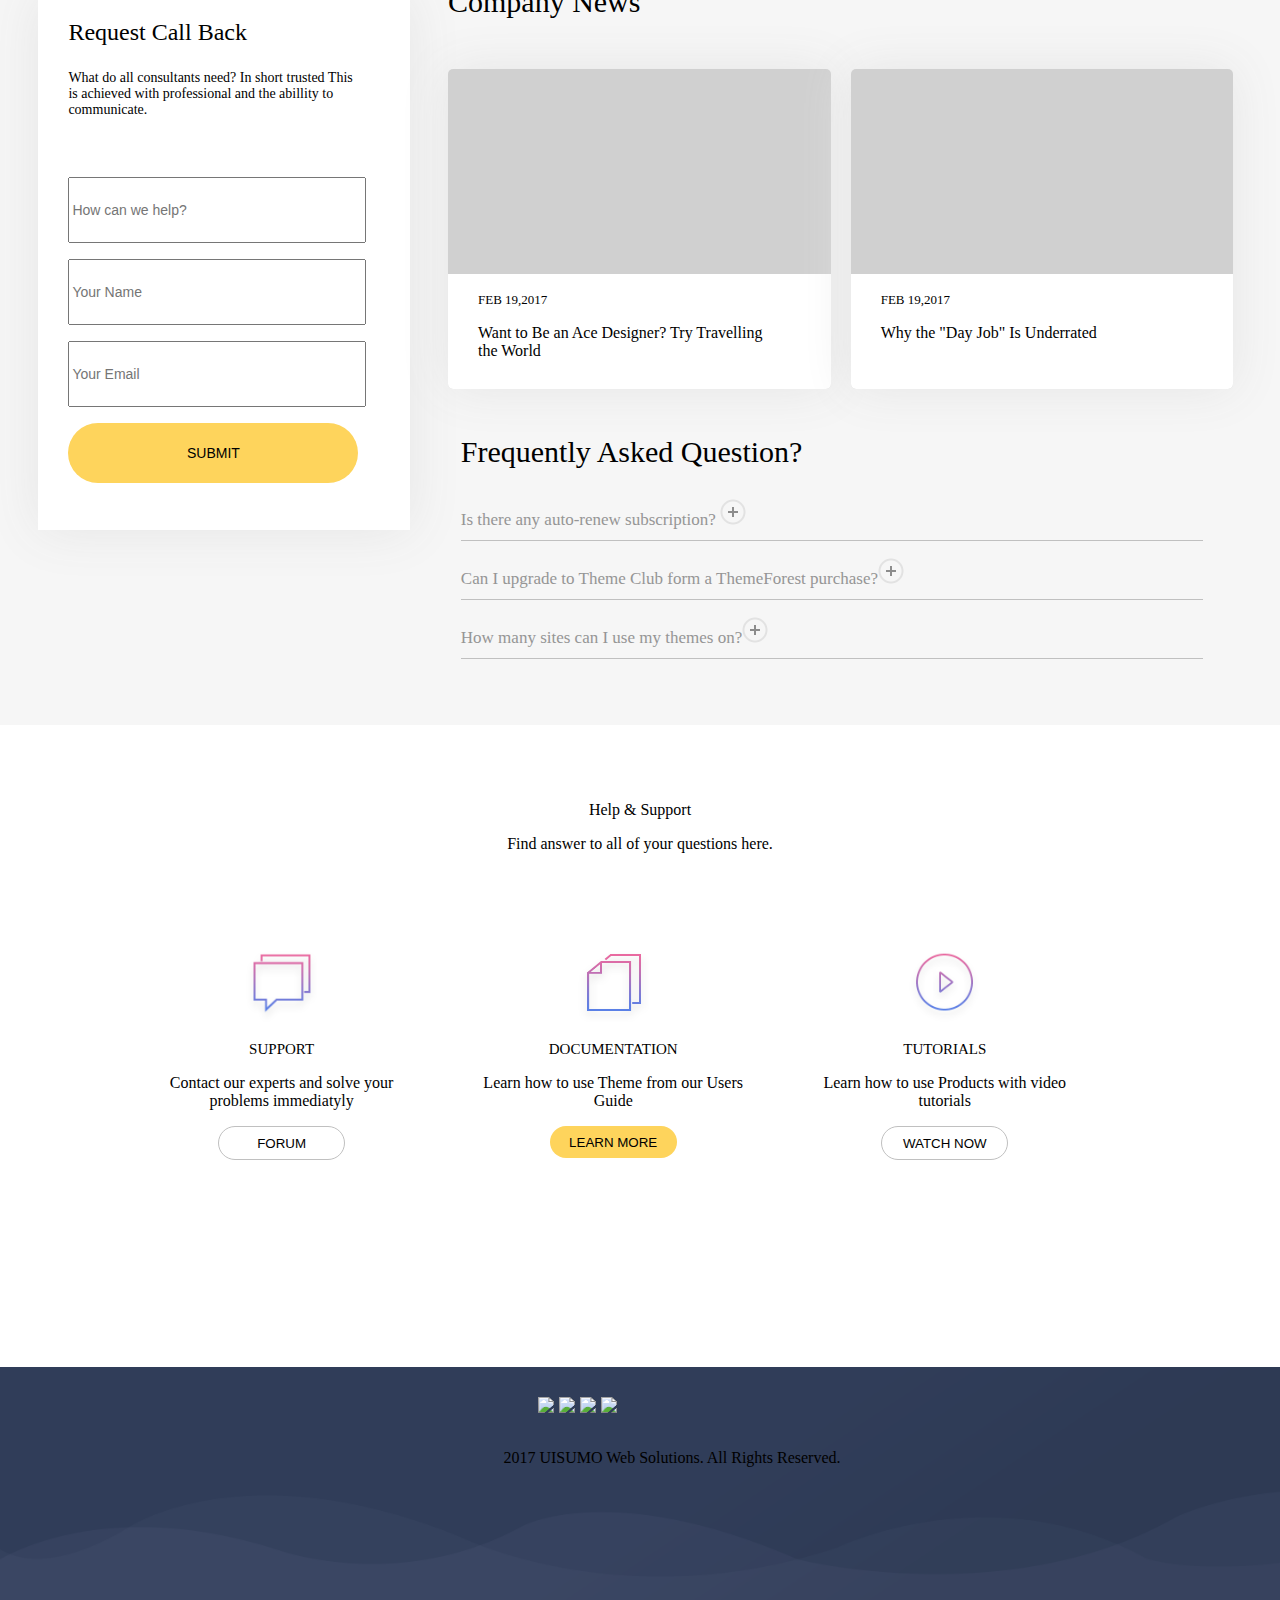
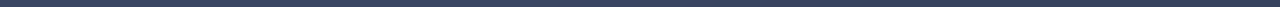
==== commit d7d746b9: "Добавить шрифты" ====
--- a/index.html
+++ b/index.html
@@ -23,12 +23,35 @@
                 <p class="your_next_product">Your Next Product Developement Company<p>
                 <p class="signup_now">Signuo Now & Get one month premium membership for freel</p>
                 <div class="btn_copy">
-                    <a href="#2"><p>get ne membership for free</p></a>
+                    <a href="#2"><p>get me membership for free</p></a>
+                </div>
+            </div>
+            <div class="aside">
+                <div class="laravel">
+                    <div class="text-aside">laravel</div>
+                    <div class="img-aside"><img src="img/laravel.png" width="90%"></div>
+                </div>
+                <div class="aside_box">
+                    <div class="text-aside">wordpress</div>
+                    <div class="img-aside"><img src="img/wordpress.png" width="70%"></div>
+                </div>
+                <div class="aside_box">
+                    <div class="text-aside">angularjs</div>
+                    <div class="img-aside"><img src="img/three.png" width="80%"></div>
+                </div>
+                 <div class="aside_box">
+                    <div class="text-aside">node js</div>
+                    <div class="img-aside"><img src="img/js.png" width="70%"></div>
+                </div>
+                <div class="aside_box">
+                    <div class="text-aside">ionic</div>
+                    <div class="img-aside"><img src="img/ionic.png" width="70%"></div>
                 </div>
             </div>
         </header>
        <section class="intro">
            <div class="content_intro">
+               <div class="text_into">
                <p class="we_help">we help brand to</p>
                <p class="grow_next">Grow next level business</p>
                <p class="heres_why">Here's why we're the #1 MOST trusted digital marketplace company in the worldwide!</p>
@@ -38,10 +61,12 @@
                <button>
                    <a href="#">discover more</a>
                </button>
-           </div>
-           <div class="img_bg"></div>
+               </div>
+               <div class="img_bg"></div>
+           </div>
 
            <div class="testimonaisl">
+                <img src="img/Vector-Smart-Object.png">
                 <p class="why_over">why over 50k people choose us</p>
                 <p class="what_do_all">“What do all consultants need? In short, trust. This is achieved with professional presentation and the ability
                     to communicate clearly with existing and potential trendy worldwide clients way of tired now & all."
@@ -50,14 +75,47 @@
            </div>
        </section>
        <section class="services">
-            <div class="pixel_perfect"></div>
-            <div class="seo"></div>
-            <div class="dedicated_support"></div>
+            <div class="pixel_perfect">
+                <img src="img/Icon1.png">
+                <p>Pixel Perfect Design</p>
+                <p>This is achieved with professional presentation and the ability communicate
+                    clearly with existing and potential clients.
+                </p>
+            </div>
+            <div class="seo">
+                <img src="img/Icon2.png">
+                <p>SEO Optimized</p>
+                <p>This is achieved with professional presentation and the ability communicate clearly with
+                    existing and potential clients.
+                </p>
+            </div>
+            <div class="dedicated_support">
+                <img src="img/Icon3.png">
+                <p>Dedicated Support</p>
+                <p>This is achieved with professional presentation and the ability communicate clearly with existing and potential
+                    clients.
+                </p>
+            </div>
        </section>
 
        <section class="counters">
-            <div class="mac_img"></div>
-            <div class="content_counters"></div>
+            <div class="content_counters">
+                <p class="some_statistical">Some Statistical Facts</p>
+                <div class="text_content">
+                    <div class="k25">
+                        <p>25K</p>
+                        <p class="content1">happy customers</p>
+                    </div>
+                    <div class="ticket_solved">
+                        <p>9083</p>
+                        <p class="content2">ticket solved</p>
+                    </div>
+                    <div class="average">
+                        <p>9/10</p>
+                        <p class="content3">average retings</p>
+                    </div>
+                </div>
+            </div>
        </section>
 
        <section class="latest_products">
@@ -86,21 +144,81 @@
        </section>
 
        <section class="news">
-            <div class="request"></div>
-            <div class="company_new"></div>
-            <div class="faq"></div>
+            <div class="request">
+                <div class="content_request">
+                <p class="request_call">Request Call Back</p>
+                <p class="request_call2">What do all consultants need? In short trusted
+                    This is achieved with professional and the abillity to communicate.
+                </p>
+                </div>
+                <form>
+                    <p><input type="text" placeholder="How can we help?" class="type_text"></p>
+                    <p><input type="text" placeholder="Your Name" class="type_text"></p>
+                    <p><input type="text" placeholder="Your Email" class="type_text"></p>
+                    <p><input type="button" value="submit" class="btn"></p>
+                </form>
+            </div>
+            <div class="company_new">
+                <p class="subtitle">Company News</p>
+                <div class="box">
+                    <div class="box1-1">
+                        <div class="content_box">
+                        <p class="boxtext1">feb 19,2017</p>
+                        <p class="boxtext2">Want to Be an Ace Designer? Try Travelling the World</p>
+                        </div>
+                    </div>
+                </div>
+                <div class="box2">
+                    <div class="box2-1">
+                        <div class="content_box">
+                        <p class="boxtext1">feb 19,2017</p>
+                        <p class="boxtext2">Why the "Day Job" Is Underrated</p>
+                        </div>
+                    </div>
+                </div>
+            </div>
+            <div class="faq">
+                <p>Frequently Asked Question?</p>
+                <div class="row1"><p>Is there any auto-renew subscription? <img src="img/circle.png"></p></div>
+                <div class="row2"><p>Can I upgrade to Theme Club form a ThemeForest purchase?<img src="img/circle.png"></p></div>
+                <div class="row3"><p>How many sites can I use my themes on?<img src="img/circle.png"></p></div>
+            </div>
        </section>
        <section class="help_support">
            <div class="help_support_caption">
                <p>Help & Support</p>
                <p>Find answer to all of your questions here.</p>
            </div>
-           <div class="support"></div>
-           <div class="documentation"></div>
-           <div class="tutorials"></div>
-       </section>
-
-       <footer></footer>
+           <div class="support">
+               <img src="img/inoc4@2x.png" width="71px" height="71px">
+               <p class="supporttext">support</p>
+               <p>Contact our experts and solve your problems immediatyly</p>
+               <button class="btn_support">FORUM</button>
+           </div>
+           <div class="documentation">
+               <img src="img/icon5@2x.png" width="71px" height="71px">
+               <p class="doctext">documentation</p>
+               <p>Learn how to use Theme from our Users Guide</p>
+               <button class="btn_docimentation">LEARN MORE</button>
+           </div>
+           <div class="tutorials">
+               <img src="img/icon6@2x.png" width="71px" height="71px">
+               <p class="tutorialstext">tutorials</p>
+               <p>Learn how to use Products with video tutorials</p>
+               <button class="btn_tutorials">WATCH NOW</button>
+           </div>
+       </section>
+
+       <footer>
+           <div class="links">
+                <div class="link1"><img src="img/facebook.png"></div>
+                <div class="link"><img src="img/facebook.png"></div>
+                <div class="link"><img src="img/facebook.png"></div>
+                <div class="link"><img src="img/facebook.png"></div>
+                <br><br>
+                <p>2017 UISUMO Web Solutions. All Rights Reserved.</p>
+           </div>
+       </footer>
     </container>
 </body>
 </html>--- a/css/style.css
+++ b/css/style.css
@@ -1,18 +1,20 @@
-
 body{
-    width: 100%;
-    margin:0px;
-    padding:0px;
+    max-width: 1300px;
+	min-width: 768px;
+    margin: 0 auto;
 }
 
 container{
-    width: 100%;
+    max-width: 1300px;
+	min-width: 768px;
+    margin: 0 auto;
 }
 header{
     width:100%;
     height: 690px;
     background-image: url(../img/background.jpg);
-    background-size: contain;
+    background-size: cover;
+    position: relative;
 }
 .logo-menu{
     width: 100%;
@@ -26,17 +28,20 @@
     color:white;
 }
 nav{
-    float:left;
-    margin-left: 1000px;
-    margin-top: -60px;
-    padding: 5px;
+    float:right;
+    text-align: right;
+    width: 70%;
+    text-transform: uppercase;
+    margin-top: 30px;
+    margin-right: 10px;
 }
 nav>a{
-    text-decoration: none;
     font-size: 14px;
     color:white;
     padding: 5px;
-}
+    text-decoration: none;
+}
+
 .content{
     width: 100%;
     height: 200px;
@@ -46,48 +51,92 @@
 }
 .your_next_product{
     font-size: 35px;
-    line-height:0.5px;
+    line-height:5px;
     color:white;
 }
 .signup_now{
     font-size:18px;
     color:white;
-    line-height:0.5px
+    line-height:5px
 }
 .btn_copy{
-    position: absolute;
-    top:90px;
-    left:600px;
     width: 250px;
+    margin: 0px auto;
     background-color:#fed45c;
     border-radius: 50px; 
     font-size: 14px; 
     text-transform: uppercase;
+    padding: 1px;
 }
 .btn_copy>a{
     text-decoration: none;
     color:black;
 }
+.aside{
+    width: 70%;
+    height: 22%;
+    position: absolute;
+    left: 17%;
+    bottom: -85px;
+    z-index: 500000;
+}
+.laravel{
+    width:16%;
+    height:100%;
+    float:left;
+    box-shadow: 0 0 5px silver;
+    border-radius:5px;
+    background: white;
+}
+.text-aside{
+    width: 100%;
+    height: 20%;
+    text-align: center;
+    font-size: 13px;
+    text-transform: uppercase;
+    margin:20px auto;
+}
+.img-aside{
+    width: 60%;
+    height: 45%;
+    margin-left:20%;
+    margin-top: -1%;
+    text-align: center;
+}
+.aside_box{
+    width:16%;
+    height:100%;
+    float:left;
+    margin-left: 3%; 
+    box-shadow: 0 0 3px silver;
+    border-radius:5px;
+    background: white;
+}
+
 .intro{
     width: 100%;
     height: 820px;
     background-color:white;
-    margin-top: -8px;
+    margin-top: 10px;
     position: relative;
 }
 .content_intro{
-    width: 480px;
+    width: 80%;
     height: 310px;
     float:left;
-    margin-left:240px;
-    margin-top: 130px;
+    margin-left:15%;
+    margin-top: 10%;
+}
+.text_into{
+    width: 43%;
+    height: 100%;
+    float: left;
 }
 .img_bg{
-    width: 500px;
-    height: 250px;
-    float:left;
-    margin-left:40px;
-    margin-top: 130px;
+    width: 50%;
+    height: 100%;
+    float:left;
+    margin-left:3%;
     background-color:#d0d0d0; 
 }
 
@@ -97,10 +146,11 @@
     font-size: 14px;
     color:#a2a2a2;
     text-transform: uppercase;
+    line-height:0;
 }
 .grow_next{
     font-size: 35px;
-    line-height:0;
+    line-height:0.9;
 }
 .heres_why{
     font-size: 18px;
@@ -111,8 +161,8 @@
     color:#a2a2a2;
 }
 button{
-    width: 180px;
-    height: 50px;
+    width: 45%;
+    padding: 3%;
     background-color: #fed45c;
     border-radius: 50px;
     border:0px;
@@ -125,11 +175,10 @@
 }
 
 .testimonaisl{
-    width: 645px;
-    height:180px;
+    width: 50%;
     position: absolute;
-    bottom:80px;
-    left:350px;
+    bottom:10%;
+    left:25%;
     text-align: center;
 }
 
@@ -154,47 +203,87 @@
     border-top:1px solid #eeeeee;
 }
 .pixel_perfect{
-    width:300px;
-    height: 300px;
-    float:left;
-    margin-left: 200px;
-    background-color: gray;
+    width:25%;
+    height: 60%;
+    float:left;
+    margin-left: 8%;
+    margin-top:50px;
+    text-align: center;
 }
 .seo{
-    width:300px;
-    height: 300px;
+    width:25%;
+    height: 60%;
     float:left;
     margin-left: 40px;
-    background-color: gray;
+    margin-top:50px;
+    text-align: center;
 }
 .dedicated_support{
-    width:300px;
-    height: 300px;
+    width:25%;
+    height: 60%;
     float:left;
     margin-left: 40px;
-    background-color: gray;
+    margin-top:50px;
+    text-align: center;
 }
 .counters{
     width: 100%;
     height: 310px;
-    background-image: url(../img/background2.jpg);
-    background-size: contain;
-}
-.mac_img{
-    width: 300px;
-    height: 250px;
-    float:left;
-    margin-left: 360px;
-    margin-top: 35px;
-    background-color: white; 
+    background-image: url(../img/background2.png);
+    background-size: cover;
 }
 .content_counters{
-    width: 300px;
+    width: 40%;
     height: 200px;
     float:left;
+    margin-left: 53%;
+    margin-top: 40px;
+}
+.some_statistical{
+    font-size: 35px;
+    color:white;
+}
+.text_content{
+    width: 500px;
+    height: 100px;
+    margin-top: -20px;
+    color:white;
+}
+.k25{
+    width: 150px;
+    height: 100%;
+    float: left;
+    font-size: 38px;
+    line-height:0;
+}
+.content1{
+    font-size: 13px;
+    text-transform: uppercase;
+    line-height:0;
+}
+.ticket_solved{
+    width: 150px;
+    height: 100%;
+    float: left;
     margin-left: 20px;
-    margin-top: 35px;
-    background-color: white; 
+    font-size: 38px;
+    line-height:0;
+}
+.content2{
+    font-size: 13px;
+    text-transform: uppercase;
+}
+.average{
+    width: 150px;
+    height: 100%;
+    float: left;
+    margin-left: 20px;
+    font-size: 38px;
+    line-height:0;
+}
+.content3{
+    font-size: 13px;
+    text-transform: uppercase;
 }
 
 /*latest_products*/
@@ -221,13 +310,14 @@
 .your_next{
     font-size: 16px;
     color:#838383;
+    line-height:1;
 }
 
 .content_latest{
     width: 35%;
     height: 52%;
     float:left;
-    margin-left:200px;
+    margin-left:15%;
     margin-top: 50px;
 }
 .content_latest>a{
@@ -252,17 +342,18 @@
     line-height:2.5;
 }
 .browser_mockup{
-    width: 597px;
+    width: 47%;
     height: 441px;
     background-image: url(../img/okno.png);
+    background-repeat:no-repeat;
     float:left;
     margin-left:10px;
     margin-top:30px;
-    background-size: contain;
+    background-size: 100%;
 }
 .demo{
     background: white;
-    width: 150px;
+    width: 30%;
     border:1px solid #838383;
 }
 
@@ -272,67 +363,207 @@
     background-color: #f6f6f6; 
 }
 .request{
-    width:375px;
+    width:29%;
     height:535px;
     float:left;
-    margin-left:200px;
+    margin-left:3%;
     margin-top:160px;
-    background-color: green;
-}
+    box-shadow: 0 0 50px #e5e5e5;
+    background-color: white;
+}
+.content_request{
+    width: 80%;
+    height: 120px;
+    margin-left: 30px;
+}
+.request_call{
+    font-size:24px; 
+}
+.request_call2{
+    font-size: 14px;
+}
+form{
+    margin-left:30px;
+    margin-top: 38px; 
+}
+input{
+    width: 85%;
+    height: 60px;
+}
+.type_text{
+    font-size: 14px;
+}
+.btn{
+    border-radius: 50px;
+    border:none;
+    background-color: #fed45c;
+    text-transform: uppercase;
+    font-size: 14px;
+}
+
 .company_new{
-    width:575px;
-    height:300px;
-    float:left;
-    margin-left:40px;
-    margin-top:160px;
-    background-color: green;
+    width:65%;
+    height:400px;
+    float:left;
+    margin-left:3%;
+    margin-top:120px;
+}
+.subtitle{
+    font-size: 30px;
+}
+.box{
+    width:46%;
+    height:320px;
+    float: left;
+    margin-top: 20px;
+    border-radius: 5px;
+    box-shadow: 0 0 50px #e5e5e5;
+    background-color:#d0d0d0; 
+}
+.box1-1{
+    width:100%;
+    height:115px;
+    background-color:white;
+    margin-top:205px;
+    border-radius: 0 0 5px 5px;
+}
+.content_box{
+    width: 80%;
+    height:72px;
+    float: left;
+    margin-left: 30px;
+    margin-top: 5px;
+}
+.boxtext1{
+    font-size: 13px;
+    text-transform: uppercase;
+}
+.boxtext2{
+    font-size: 16px;
+}
+.box2{
+    width:46%;
+    height:320px;
+    float: left;
+    margin-left: 20px;
+    margin-top: 20px;
+    border-radius: 5px;
+    box-shadow: 0 0 50px #e5e5e5;
+    background-color:#d0d0d0;
+}
+.box2-1{
+    width:100%;
+    height:115px;
+    background-color:white;
+    margin-top:205px;
+    border-radius: 0 0 5px 5px;
 }
 .faq{
-    width:575px;
+    width:58%;
     height:250px;
     float:right;
-    margin-right:233px;
-    margin-top: 30px;
-    background-color: green;
+    margin-right:6%;
+    margin-top: 50px;
+    font-size: 30px;
+}
+.row1{
+    width: 100%;
+    height: 41px;
+    border-bottom: 1px solid silver;
+    font-size: 17px;
+    color:#959595;
+}
+.row2{
+    width: 100%;
+    height: 41px;
+    border-bottom: 1px solid silver;
+    font-size: 17px;
+    color:#959595;
+}
+.row3{
+    width: 100%;
+    height: 41px;
+    border-bottom: 1px solid silver;
+    font-size: 17px;
+    color:#959595;
 }
 .help_support{
     width: 100%;
     height: 566px;
 }
 .help_support_caption{
-    width:380px;
+    width:30%;
     height:100px;
     margin-left:35%;
     margin-top:6%;
     text-align: center;
 }
 .support{
-    width: 300px;
+    width: 22%;
     height: 300px;
     float:left;
-    margin-left:200px;
+    margin-left:11%;
     margin-top:50px;
-    background-color: black;
+    text-align: center;
+    font-size: 16px;
+}
+.supporttext{
+    text-transform: uppercase;
+    font-size: 15px;
+}
+.doctext{
+    text-transform: uppercase;
+    font-size: 15px;
+}
+.tutorialstext{
+   text-transform: uppercase; 
+   font-size: 15px;
+}
+.btn_support{
+    background-color: white;
+    border:1px solid silver;
 }
 .documentation{
-    width: 300px;
+     width: 22%;
     height: 300px;
     float:left;
     margin-left:50px;
     margin-top:50px;
-    background-color: black;
+    text-align: center;
+    font-size: 16px;
 }
 .tutorials{
-    width: 300px;
+    width: 22%;
     height: 300px;
     float:left;
     margin-left:50px;
     margin-top:50px;
-    background-color: black;
+    text-align: center;
+    font-size: 16px;
+}
+.btn_tutorials{
+    background-color: white;
+    border:1px solid silver;
 }
 footer{
     width: 100%;
-    height: 280px;
+    height: 240px;
     background-image: url(../img/footer.png);
      background-size: cover;
+}
+.links{
+    width: 35%;
+    height: 50%;
+    float: left;
+    margin-left: 35%;
+    margin-top: 30px;
+    text-align: center;
+}
+.link1{
+    float: left;
+    margin-left:20%;
+}
+.link{
+    float: left;
+    margin-left: 5px;
 }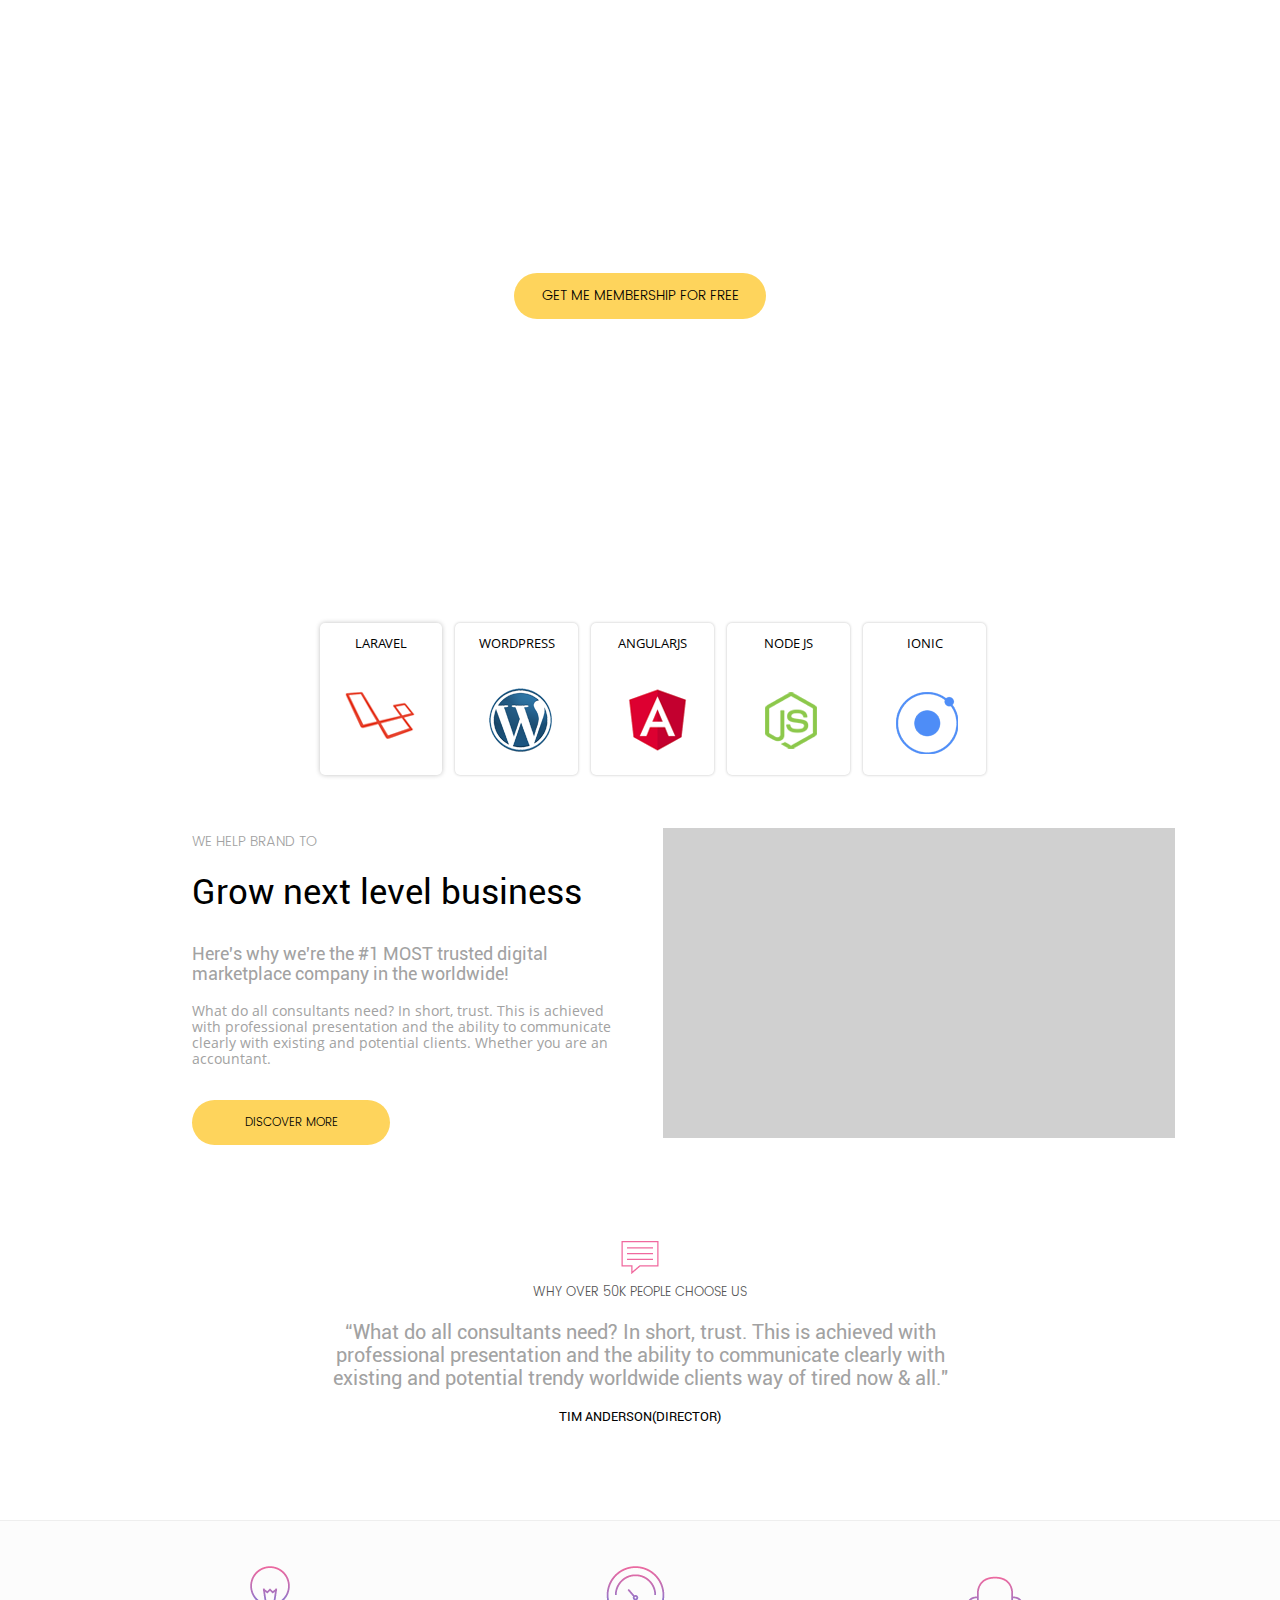
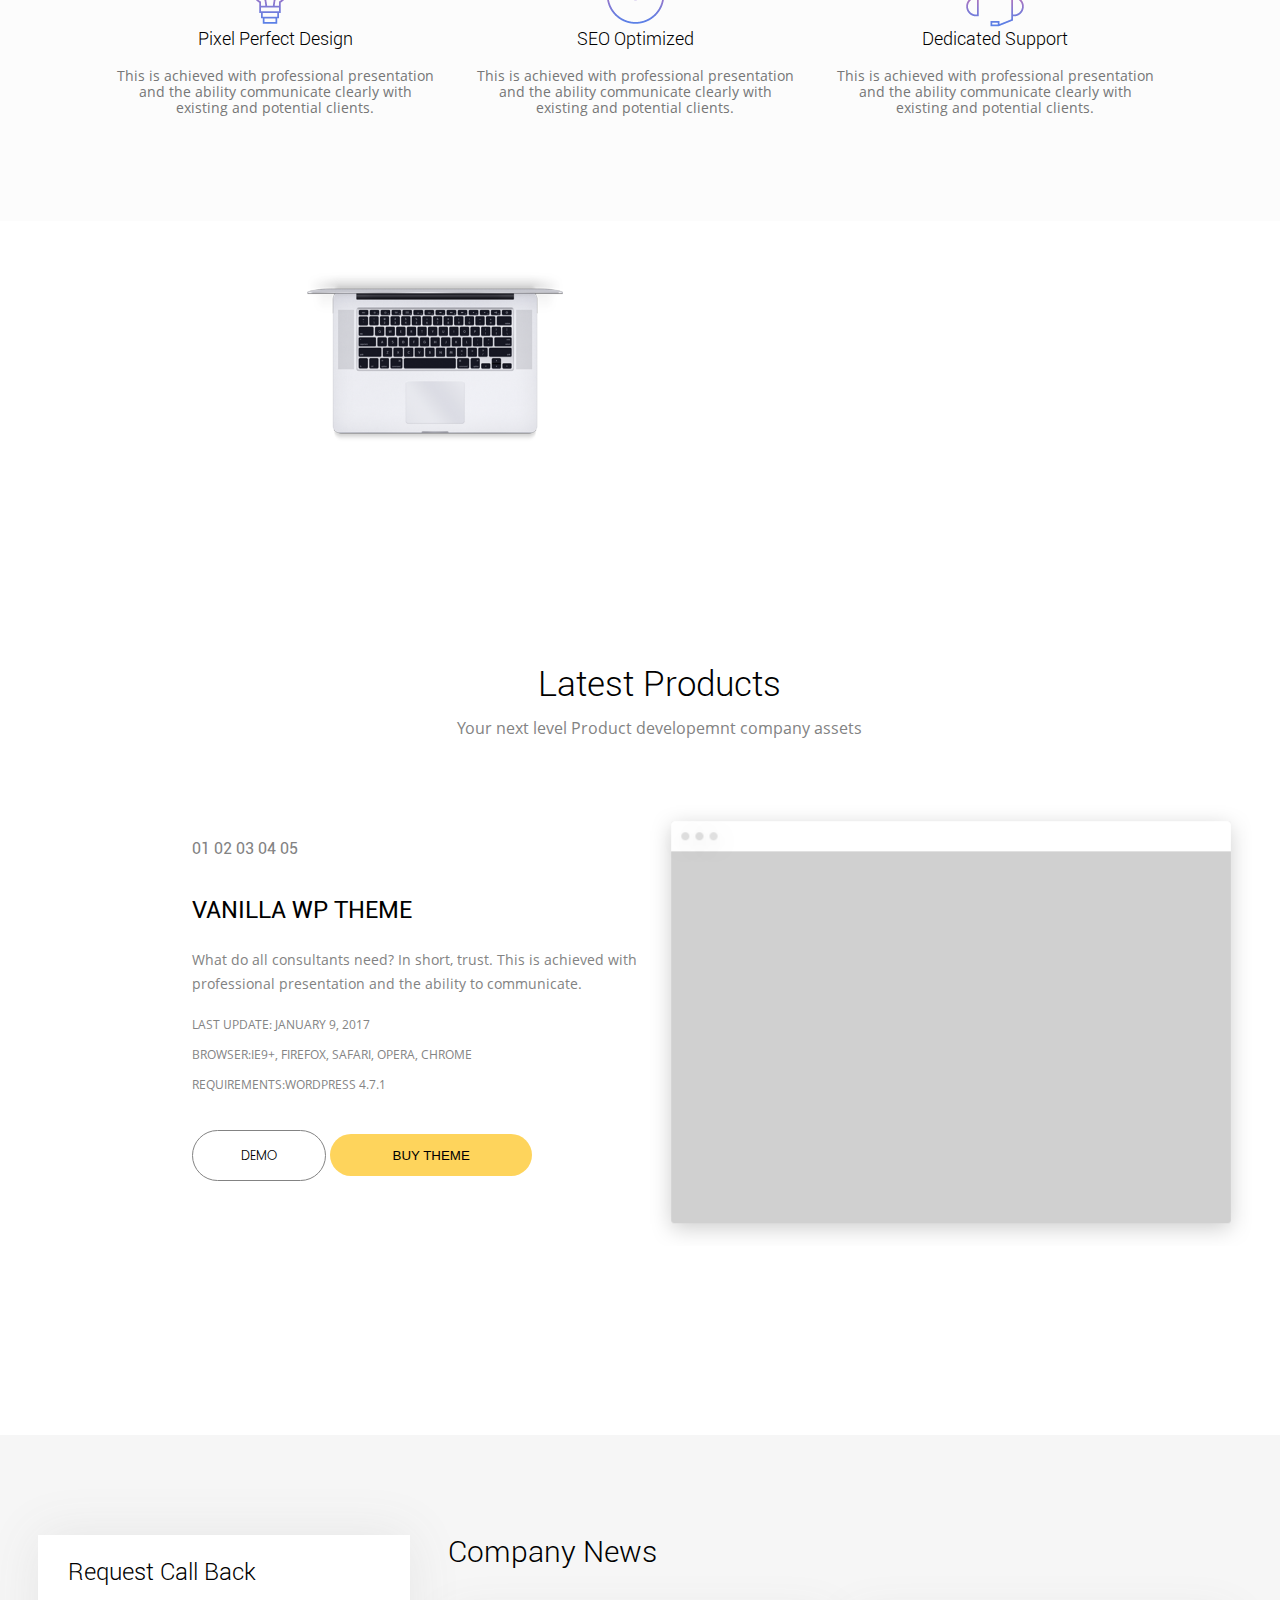
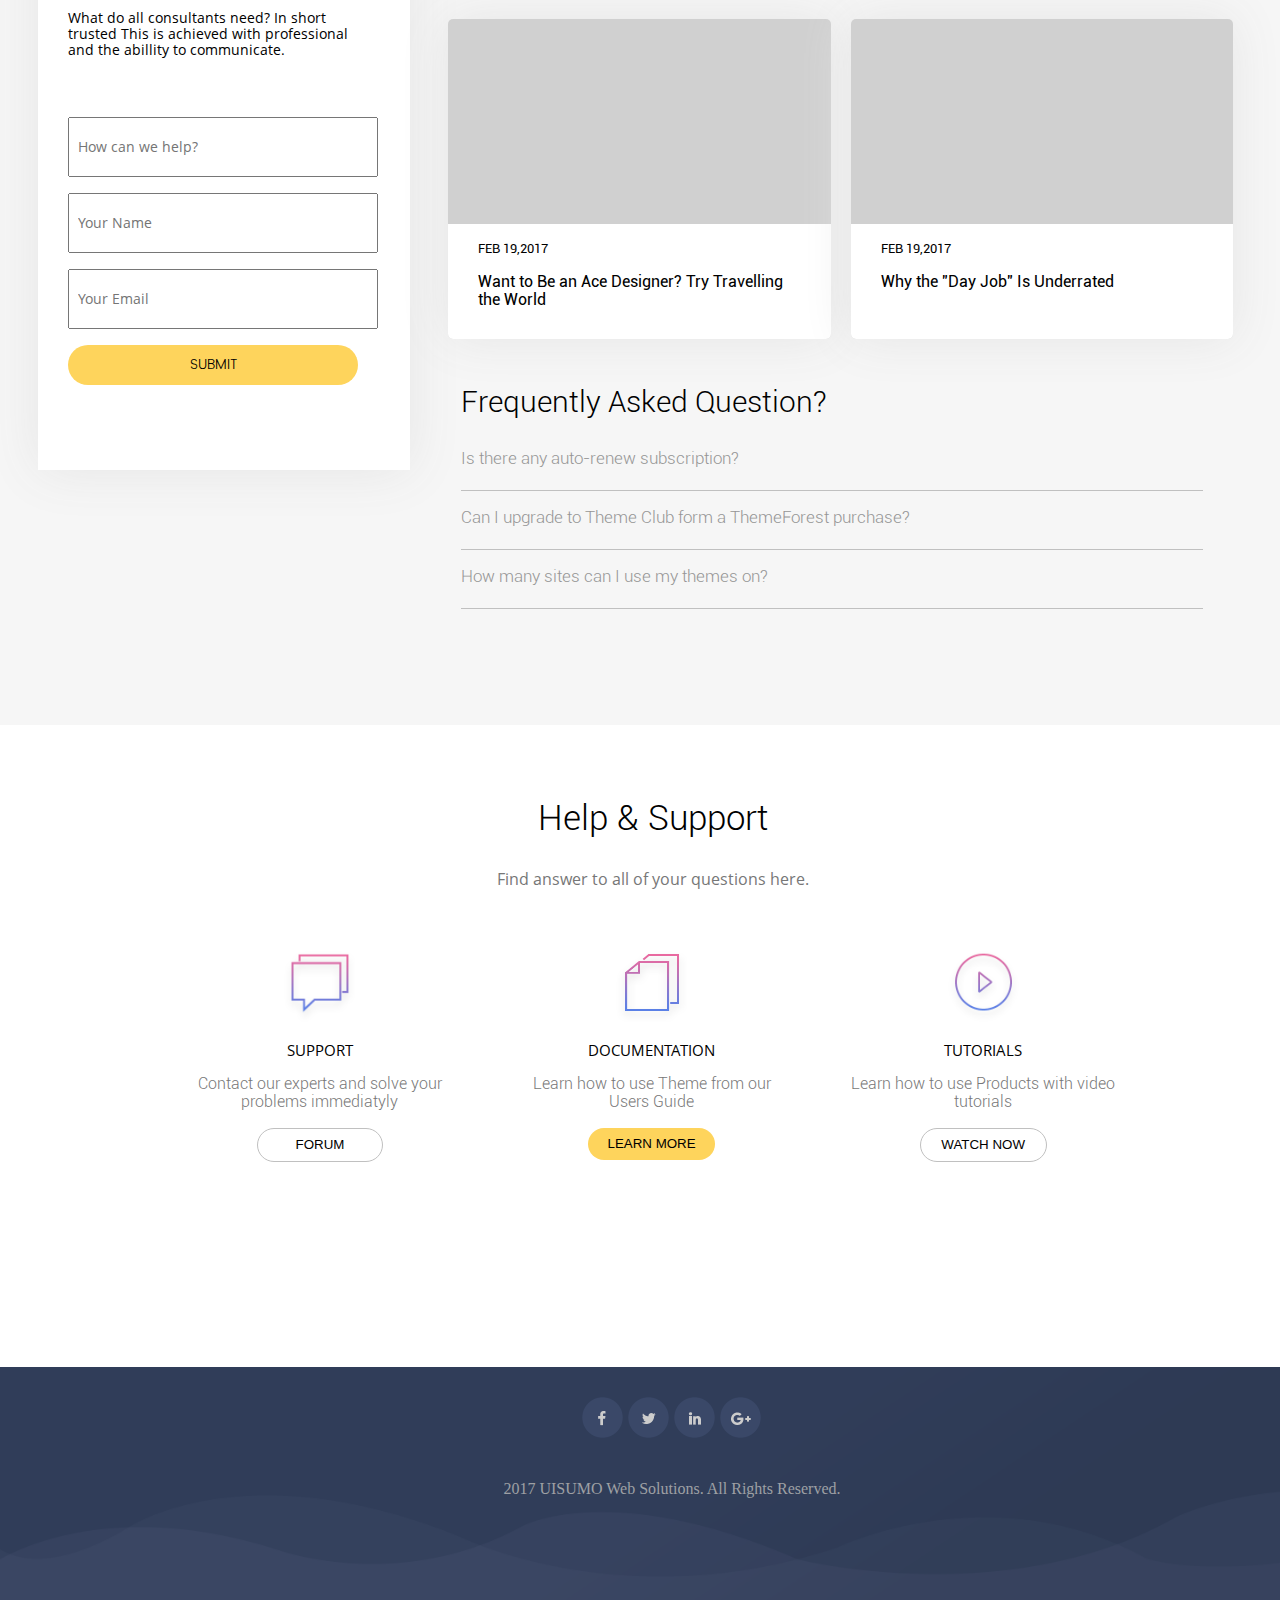
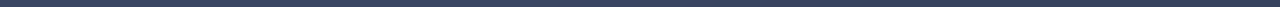
==== commit 4b6c1706: "normalize" ====
--- a/index.html
+++ b/index.html
@@ -4,13 +4,14 @@
 	<meta charset="UTF-8">
 	<title>Домашняя работа 18</title>
 	<meta name="viewport" content="width=device-width, initial-scale=1.0">
+    <link rel="stylesheet" href="css/normalize.css">
 	<link rel="stylesheet" href="css/style.css">
 </head>
 <body> 
     <container>
         <header>
             <section class="logo-menu">
-                <div class="logo"><p>uisumo</p></div>
+                <div class="logo"><a href="#666">uisumo</a></div>
                 <nav>
                     <a href="#1">about us</a>
                     <a href="#1">products</a>
@@ -25,27 +26,24 @@
                 <div class="btn_copy">
                     <a href="#2"><p>get me membership for free</p></a>
                 </div>
+                <div class="message"></div>
+                <div class="message2"></div>
             </div>
             <div class="aside">
                 <div class="laravel">
-                    <div class="text-aside">laravel</div>
-                    <div class="img-aside"><img src="img/laravel.png" width="90%"></div>
+                    <div class="text-laravel"><p>laravel</p></div>
                 </div>
                 <div class="aside_box">
-                    <div class="text-aside">wordpress</div>
-                    <div class="img-aside"><img src="img/wordpress.png" width="70%"></div>
+                    <div class="text-wordpress"><p>wordpress</p></div>
                 </div>
                 <div class="aside_box">
-                    <div class="text-aside">angularjs</div>
-                    <div class="img-aside"><img src="img/three.png" width="80%"></div>
+                    <div class="text-angularjs"><p>angularjs</p></div>
                 </div>
                  <div class="aside_box">
-                    <div class="text-aside">node js</div>
-                    <div class="img-aside"><img src="img/js.png" width="70%"></div>
+                    <div class="text-nodejs"><p>node js</p></div>
                 </div>
                 <div class="aside_box">
-                    <div class="text-aside">ionic</div>
-                    <div class="img-aside"><img src="img/ionic.png" width="70%"></div>
+                    <div class="text-ionic"><p>ionic</p></div>
                 </div>
             </div>
         </header>
@@ -66,7 +64,6 @@
            </div>
 
            <div class="testimonaisl">
-                <img src="img/Vector-Smart-Object.png">
                 <p class="why_over">why over 50k people choose us</p>
                 <p class="what_do_all">“What do all consultants need? In short, trust. This is achieved with professional presentation and the ability
                     to communicate clearly with existing and potential trendy worldwide clients way of tired now & all."
@@ -76,29 +73,27 @@
        </section>
        <section class="services">
             <div class="pixel_perfect">
-                <img src="img/Icon1.png">
-                <p>Pixel Perfect Design</p>
-                <p>This is achieved with professional presentation and the ability communicate
+                <p class="pix_per">Pixel Perfect Design</p>
+                <p class="services_text2">This is achieved with professional presentation and the ability communicate
                     clearly with existing and potential clients.
                 </p>
             </div>
             <div class="seo">
-                <img src="img/Icon2.png">
-                <p>SEO Optimized</p>
-                <p>This is achieved with professional presentation and the ability communicate clearly with
+                <p class="seo_o">SEO Optimized</p>
+                <p class="services_text2">This is achieved with professional presentation and the ability communicate clearly with
                     existing and potential clients.
                 </p>
             </div>
             <div class="dedicated_support">
-                <img src="img/Icon3.png">
-                <p>Dedicated Support</p>
-                <p>This is achieved with professional presentation and the ability communicate clearly with existing and potential
+                <p class="dedi_supp">Dedicated Support</p>
+                <p class="services_text2">This is achieved with professional presentation and the ability communicate clearly with existing and potential
                     clients.
                 </p>
             </div>
        </section>
 
-       <section class="counters">
+       <section class="counters clearfix">
+           <div class="Mac"><img src="img/Mockup@2x.png" width="100%"></div>
             <div class="content_counters">
                 <p class="some_statistical">Some Statistical Facts</p>
                 <div class="text_content">
@@ -179,31 +174,31 @@
             </div>
             <div class="faq">
                 <p>Frequently Asked Question?</p>
-                <div class="row1"><p>Is there any auto-renew subscription? <img src="img/circle.png"></p></div>
-                <div class="row2"><p>Can I upgrade to Theme Club form a ThemeForest purchase?<img src="img/circle.png"></p></div>
-                <div class="row3"><p>How many sites can I use my themes on?<img src="img/circle.png"></p></div>
+                <div class="row1"><p class="row_t">Is there any auto-renew subscription?</p></div>
+                <div class="row2"><p>Can I upgrade to Theme Club form a ThemeForest purchase?</p></div>
+                <div class="row3"><p>How many sites can I use my themes on?</p></div>
             </div>
        </section>
        <section class="help_support">
            <div class="help_support_caption">
                <p>Help & Support</p>
-               <p>Find answer to all of your questions here.</p>
-           </div>
-           <div class="support">
+               <p class="subtitle_help">Find answer to all of your questions here.</p>
+           </div>
+           <div class="first-box">
                <img src="img/inoc4@2x.png" width="71px" height="71px">
-               <p class="supporttext">support</p>
+               <p class="subtitle_text">support</p>
                <p>Contact our experts and solve your problems immediatyly</p>
                <button class="btn_support">FORUM</button>
            </div>
            <div class="documentation">
                <img src="img/icon5@2x.png" width="71px" height="71px">
-               <p class="doctext">documentation</p>
+               <p class="subtitle_text">documentation</p>
                <p>Learn how to use Theme from our Users Guide</p>
                <button class="btn_docimentation">LEARN MORE</button>
            </div>
            <div class="tutorials">
                <img src="img/icon6@2x.png" width="71px" height="71px">
-               <p class="tutorialstext">tutorials</p>
+               <p class="subtitle_text">tutorials</p>
                <p>Learn how to use Products with video tutorials</p>
                <button class="btn_tutorials">WATCH NOW</button>
            </div>
@@ -211,10 +206,10 @@
 
        <footer>
            <div class="links">
-                <div class="link1"><img src="img/facebook.png"></div>
-                <div class="link"><img src="img/facebook.png"></div>
-                <div class="link"><img src="img/facebook.png"></div>
-                <div class="link"><img src="img/facebook.png"></div>
+                <div class="link1 "></div>
+                <div class="link2 link"></div>
+                <div class="link3 link"></div>
+                <div class="link4 link"></div>
                 <br><br>
                 <p>2017 UISUMO Web Solutions. All Rights Reserved.</p>
            </div>
--- a/css/style.css
+++ b/css/style.css
@@ -1,19 +1,49 @@
+@font-face{
+ font-family:"Open Sans";
+ src:url(../css/open-sans.ttf);
+}
+@font-face{
+ font-family:"Oswald";
+ src:url(../css/oswald-light.ttf);
+}
+@font-face{
+ font-family:"Roboto-Regular";
+ src:url(../css/roboto-regular.ttf);
+}
+@font-face{
+ font-family:"Roboto-Light";
+ src:url(../css/roboto-light.ttf);
+}
+@font-face{
+ font-family:"Poppins Light";
+ src:url(../css/Poppins-Light.ttf);
+}
+@font-face{
+ font-family:"Roboto";
+ src:url(../css/roboto-bold.ttf);
+}
+
 body{
-    max-width: 1300px;
+    max-width: 1500px;
 	min-width: 768px;
     margin: 0 auto;
 }
-
-container{
-    max-width: 1300px;
+.clearfix:after {
+  content: "";
+  display: table;
+  clear: both;
+}
+
+.container{
+    max-width: 1500px;
 	min-width: 768px;
     margin: 0 auto;
 }
 header{
     width:100%;
     height: 690px;
-    background-image: url(../img/background.jpg);
-    background-size: cover;
+    background:url(../img/background.jpg) no-repeat;
+    background-size:cover; 
     position: relative;
 }
 .logo-menu{
@@ -23,17 +53,22 @@
 }
 .logo{
     float:left;
-    margin: 0px 30px;
+    margin: 20px 30px;
+}
+.logo>a{
+    text-decoration: none;
     font-size: 28px;
+    font-family:"Oswald";
     color:white;
 }
 nav{
     float:right;
     text-align: right;
-    width: 70%;
+    width: 44%;
+    font-family:"Roboto";
     text-transform: uppercase;
     margin-top: 30px;
-    margin-right: 10px;
+    margin-right: 4%;
 }
 nav>a{
     font-size: 14px;
@@ -49,15 +84,35 @@
     text-align: center;
     position: relative;
 }
+.message{
+    width: 200px;
+    height: 80px;
+    background-color: white;
+    position: relative;
+    top:-15%;
+    left:17%;
+    border-radius: 5px;
+}
+.message2{
+    height: 20px;
+    width: 20px;
+    background-color: white;
+    transform: rotate(45deg);
+     position: relative;
+    top:-21%;
+    left:20%; 
+}
 .your_next_product{
     font-size: 35px;
     line-height:5px;
     color:white;
+    font-family:"Roboto-Regular";
 }
 .signup_now{
     font-size:18px;
     color:white;
-    line-height:5px
+    line-height:5px;
+    font-family:"Roboto-Regular";
 }
 .btn_copy{
     width: 250px;
@@ -66,6 +121,7 @@
     border-radius: 50px; 
     font-size: 14px; 
     text-transform: uppercase;
+    font-family:"Poppins Light";
     padding: 1px;
 }
 .btn_copy>a{
@@ -73,44 +129,82 @@
     color:black;
 }
 .aside{
-    width: 70%;
+    min-width: 60%;
     height: 22%;
     position: absolute;
-    left: 17%;
+    left: 21%;
     bottom: -85px;
-    z-index: 500000;
+    font-family:"Open Sans";
+    text-transform: uppercase;
+    text-align: center;
+    font-size: 13px;
+    z-index: 500;
 }
 .laravel{
     width:16%;
     height:100%;
-    float:left;
+    display: inline-block;
+    vertical-align: top;
     box-shadow: 0 0 5px silver;
     border-radius:5px;
     background: white;
-}
-.text-aside{
-    width: 100%;
-    height: 20%;
-    text-align: center;
-    font-size: 13px;
-    text-transform: uppercase;
-    margin:20px auto;
-}
-.img-aside{
-    width: 60%;
-    height: 45%;
-    margin-left:20%;
-    margin-top: -1%;
-    text-align: center;
+    position: relative; 
+}
+.text-laravel> p::before{
+    content: "";
+    background: url("../img/sprites.png") no-repeat -120px -5px;
+    width: 70px;
+	height: 51px;
+    position: absolute;
+    top:44%;
+    left: 21%;
+}
+.text-wordpress> p::before{
+    content: "";
+    background: url("../img/sprites.png") no-repeat -135px -283px;
+    width: 63px;
+	height: 64px;
+    position: absolute;
+    top:43%;
+    left: 27%;
+}
+.text-angularjs> p::before{
+    content: "";
+    background: url("../img/sprites.png") no-repeat -129px -377px;
+    width: 76px;
+	height: 76px;
+    position: absolute;
+    top:38%;
+    left: 23%;
+}
+.text-nodejs> p::before{
+    content: "";
+    background: url("../img/sprites.png") no-repeat -135px -94px;
+    width: 52px;
+	height: 57px;
+    position: absolute;
+    top:45%;
+    left: 31%;
+}
+.text-ionic> p::before{
+    content: "";
+    background: url("../img/sprites.png") no-repeat -133px -176px;
+    width: 62px;
+	height: 62px;
+    position: absolute;
+    top:45%;
+    left: 27%;
 }
 .aside_box{
     width:16%;
     height:100%;
-    float:left;
-    margin-left: 3%; 
+    display: inline-block;
+    vertical-align: top;
+    margin-left: 10px; 
     box-shadow: 0 0 3px silver;
     border-radius:5px;
     background: white;
+    position: relative;
 }
 
 .intro{
@@ -146,18 +240,22 @@
     font-size: 14px;
     color:#a2a2a2;
     text-transform: uppercase;
+    font-family:"Poppins Light";
     line-height:0;
 }
 .grow_next{
     font-size: 35px;
+    font-family:"Roboto-Regular";
     line-height:0.9;
 }
 .heres_why{
     font-size: 18px;
     color:#a2a2a2;
+    font-family:"Roboto-Regular";
 }
 .what_do{
     font-size: 14px;
+    font-family:"Open Sans";
     color:#a2a2a2;
 }
 button{
@@ -166,9 +264,11 @@
     background-color: #fed45c;
     border-radius: 50px;
     border:0px;
+    cursor: pointer;
 }
 button>a{
     text-transform: uppercase;
+    font-family:"Poppins Light";
     text-decoration: none;
     color:black;
     font-size: 12px;
@@ -185,14 +285,27 @@
 .why_over{
     font-size: 13px;
     text-transform: uppercase;
+    font-family:"Poppins Light";
     color:#555555;
+    position: relative;
+}
+.why_over:before{
+    content:"";
+    background: url("../img/sprites.png") no-repeat  -579px -286px;
+    width: 38px;
+	height: 33px;
+    position: absolute;
+    left: 47%;
+    top:-45px;
 }
 .what_do_all{
     font-size: 20px;
+    font-family:"Roboto-Regular";
     color:#a2a2a2;
 }
 .tim{
     font-size: 13px;
+    font-family:"Roboto-Regular";
     text-transform: uppercase;
 }
 
@@ -201,46 +314,105 @@
     height: 300px;
     background-color: #fcfcfc;
     border-top:1px solid #eeeeee;
+    font-size: 0;
 }
 .pixel_perfect{
     width:25%;
     height: 60%;
-    float:left;
-    margin-left: 8%;
+    display: inline-block;
+    margin-left: 9%;
     margin-top:50px;
     text-align: center;
+    position: relative;
+}
+.pix_per{
+    font-family:"Roboto-Light";
+    font-size: 18px;
+}
+.pix_per::before{
+    content:"";
+    background: url("../img/sprites.png") no-repeat -578px -193px;
+    width: 40px;
+	height: 58px;
+    position: absolute;
+    left: 42%;
+    top:-45px;
+}
+.services_text2{
+    font-size: 14px;
+    font-family:"Open Sans";
+    color:#777777;
 }
 .seo{
     width:25%;
     height: 60%;
-    float:left;
+    display: inline-block;
     margin-left: 40px;
     margin-top:50px;
     text-align: center;
+    font-family:"Roboto-Light";
+    position: relative;
+}
+.seo_o{
+    font-family:"Roboto-Light";
+    font-size: 18px;
+}
+.seo_o::before{
+    content:"";
+    background: url("../img/sprites.png") no-repeat -571px -106px;
+    width: 59px;
+	height: 58px;
+    position: absolute;
+    left: 41%;
+    top:-45px;
 }
 .dedicated_support{
     width:25%;
     height: 60%;
-    float:left;
+    display: inline-block;
     margin-left: 40px;
-    margin-top:50px;
-    text-align: center;
+    margin-top:90px;
+    text-align: center;
+    font-family:"Roboto-Light";
+    position: relative;
+}
+.dedi_supp{
+    font-family:"Roboto-Light";
+    font-size: 18px;
+}
+.dedi_supp::before{
+    content:"";
+    background: url("../img/sprites.png") no-repeat -571px -17px;
+   width: 58px;
+	height: 51px;
+    position: absolute;
+    left: 41%;
+    top:-35px;
 }
 .counters{
     width: 100%;
-    height: 310px;
-    background-image: url(../img/background2.png);
-    background-size: cover;
+    min-height: 310px;
+    background-image: url("../img/background2.png");
+    background-size: 100%;
+}
+.Mac{
+    width:20%;
+    height: 200px;
+    float: left; 
+    margin-top:4%;
+    margin-left: 24%;  
 }
 .content_counters{
     width: 40%;
     height: 200px;
     float:left;
-    margin-left: 53%;
-    margin-top: 40px;
+    margin-left: 6%;
+    margin-top: 4%;
+    font-family:"Roboto-Regular";
 }
 .some_statistical{
     font-size: 35px;
+    font-family:"Roboto-Light";
     color:white;
 }
 .text_content{
@@ -293,11 +465,12 @@
     height:750px; 
 }
 .latest_products_caption{
-    width: 30%;
+    width: 33%;
     height:90px;
     margin-left:35%;
     margin-top:12%;
     text-align: center;
+    font-family:"Roboto-Light";
     line-height:0;
 }
 
@@ -310,6 +483,7 @@
 .your_next{
     font-size: 16px;
     color:#838383;
+    font-family:"Open Sans";
     line-height:1;
 }
 
@@ -323,29 +497,38 @@
 .content_latest>a{
     text-decoration: none;
     color:#838383;
+    font-family:"Roboto-Regular";
     line-height:3;
+}
+.content_latest>a:hover{
+    color:#f0689e;
+    text-decoration: underline;
 }
 .vanilla{
     font-size: 24px;
     color:black;
     text-transform: uppercase;
+    font-family:"Roboto-Regular";
 }
 .what_doall{
     font-size: 14px;
     color:#838383;
     line-height:1.7;
+    font-family:"Open Sans";
 }
 .last_update{
     font-size: 12px;
     color:#838383;
     text-transform: uppercase;
     line-height:2.5;
+    font-family:"Open Sans";
 }
 .browser_mockup{
     width: 47%;
     height: 441px;
     background-image: url(../img/okno.png);
     background-repeat:no-repeat;
+    font-family:"Open Sans";
     float:left;
     margin-left:10px;
     margin-top:30px;
@@ -355,21 +538,25 @@
     background: white;
     width: 30%;
     border:1px solid #838383;
+    font-family:"Poppins Light";
+    cursor: pointer;
 }
 
 .news{
     width: 100%;
     height:890px;
-    background-color: #f6f6f6; 
+    background-color: #f6f6f6;
+    font-family:"Roboto-Light"; 
 }
 .request{
     width:29%;
     height:535px;
     float:left;
     margin-left:3%;
-    margin-top:160px;
+    margin-top:100px;
     box-shadow: 0 0 50px #e5e5e5;
     background-color: white;
+    font-family:"Roboto-Light";
 }
 .content_request{
     width: 80%;
@@ -381,6 +568,7 @@
 }
 .request_call2{
     font-size: 14px;
+    font-family:"Open Sans";
 }
 form{
     margin-left:30px;
@@ -388,10 +576,12 @@
 }
 input{
     width: 85%;
-    height: 60px;
+    height: 40px;
+    font-family:"Open Sans";
 }
 .type_text{
     font-size: 14px;
+    padding: 8px;
 }
 .btn{
     border-radius: 50px;
@@ -399,6 +589,7 @@
     background-color: #fed45c;
     text-transform: uppercase;
     font-size: 14px;
+    font-family:"Poppins Light";
 }
 
 .company_new{
@@ -406,7 +597,7 @@
     height:400px;
     float:left;
     margin-left:3%;
-    margin-top:120px;
+    margin-top:70px;
 }
 .subtitle{
     font-size: 30px;
@@ -418,7 +609,8 @@
     margin-top: 20px;
     border-radius: 5px;
     box-shadow: 0 0 50px #e5e5e5;
-    background-color:#d0d0d0; 
+    background-color:#d0d0d0;
+    font-family:"Roboto-Regular"; 
 }
 .box1-1{
     width:100%;
@@ -450,6 +642,7 @@
     border-radius: 5px;
     box-shadow: 0 0 50px #e5e5e5;
     background-color:#d0d0d0;
+    font-family:"Roboto-Regular";
 }
 .box2-1{
     width:100%;
@@ -470,8 +663,16 @@
     width: 100%;
     height: 41px;
     border-bottom: 1px solid silver;
+}
+.row_t{
     font-size: 17px;
     color:#959595;
+}
+.row_t::after{ /*не вставляется*/
+    content:"";
+    background: url("../img/sprites.png") no-repeat -688px -21px;
+    width: 26px;
+	height: 26px;
 }
 .row2{
     width: 100%;
@@ -490,35 +691,42 @@
 .help_support{
     width: 100%;
     height: 566px;
+    font-family:"Roboto-Light";
 }
 .help_support_caption{
     width:30%;
     height:100px;
-    margin-left:35%;
+    margin-left:36%;
     margin-top:6%;
     text-align: center;
-}
-.support{
+    font-size: 35px;
+    line-height:1;
+}
+.subtitle_help{
+    font-size: 16px;
+    font-family:"Open Sans";
+    color:#777777;
+    line-height:1;
+}
+.first-box{
     width: 22%;
     height: 300px;
     float:left;
-    margin-left:11%;
+    margin-left:14%;
     margin-top:50px;
     text-align: center;
     font-size: 16px;
-}
-.supporttext{
+    font-family:"Roboto-Light";
+    color:#777777;  
+}
+
+.subtitle_text{
     text-transform: uppercase;
     font-size: 15px;
-}
-.doctext{
-    text-transform: uppercase;
-    font-size: 15px;
-}
-.tutorialstext{
-   text-transform: uppercase; 
-   font-size: 15px;
-}
+    font-family:"Open Sans";
+    color:black 
+}
+
 .btn_support{
     background-color: white;
     border:1px solid silver;
@@ -531,6 +739,8 @@
     margin-top:50px;
     text-align: center;
     font-size: 16px;
+    font-family:"Roboto-Light";
+    color:#777777;
 }
 .tutorials{
     width: 22%;
@@ -540,6 +750,8 @@
     margin-top:50px;
     text-align: center;
     font-size: 16px;
+    font-family:"Roboto-Light";
+    color:#777777;
 }
 .btn_tutorials{
     background-color: white;
@@ -549,7 +761,7 @@
     width: 100%;
     height: 240px;
     background-image: url(../img/footer.png);
-     background-size: cover;
+    background-size: cover;
 }
 .links{
     width: 35%;
@@ -559,11 +771,33 @@
     margin-top: 30px;
     text-align: center;
 }
+.links>p{
+    padding-top: 30px;
+    color:#9ea0a4;
+}
+.link{
+    float: left;
+    margin-left: 5px;
+}
 .link1{
     float: left;
-    margin-left:20%;
-}
-.link{
-    float: left;
-    margin-left: 5px;
+    margin-left:30%;
+    background: url("../img/sprites.png") no-repeat -17px -144px;
+    width: 41px;
+	height: 41px;
+}
+.link2{
+    background: url("../img/sprites.png") no-repeat -16px -209px;
+    width: 41px;
+	height: 41px;
+}
+.link3{
+    background: url("../img/sprites.png") no-repeat -14px -7px;
+    width: 41px;
+	height: 41px;
+}
+.link4{
+    background: url("../img/sprites.png") no-repeat -16px -79px;
+    width: 41px;
+	height: 41px;
 }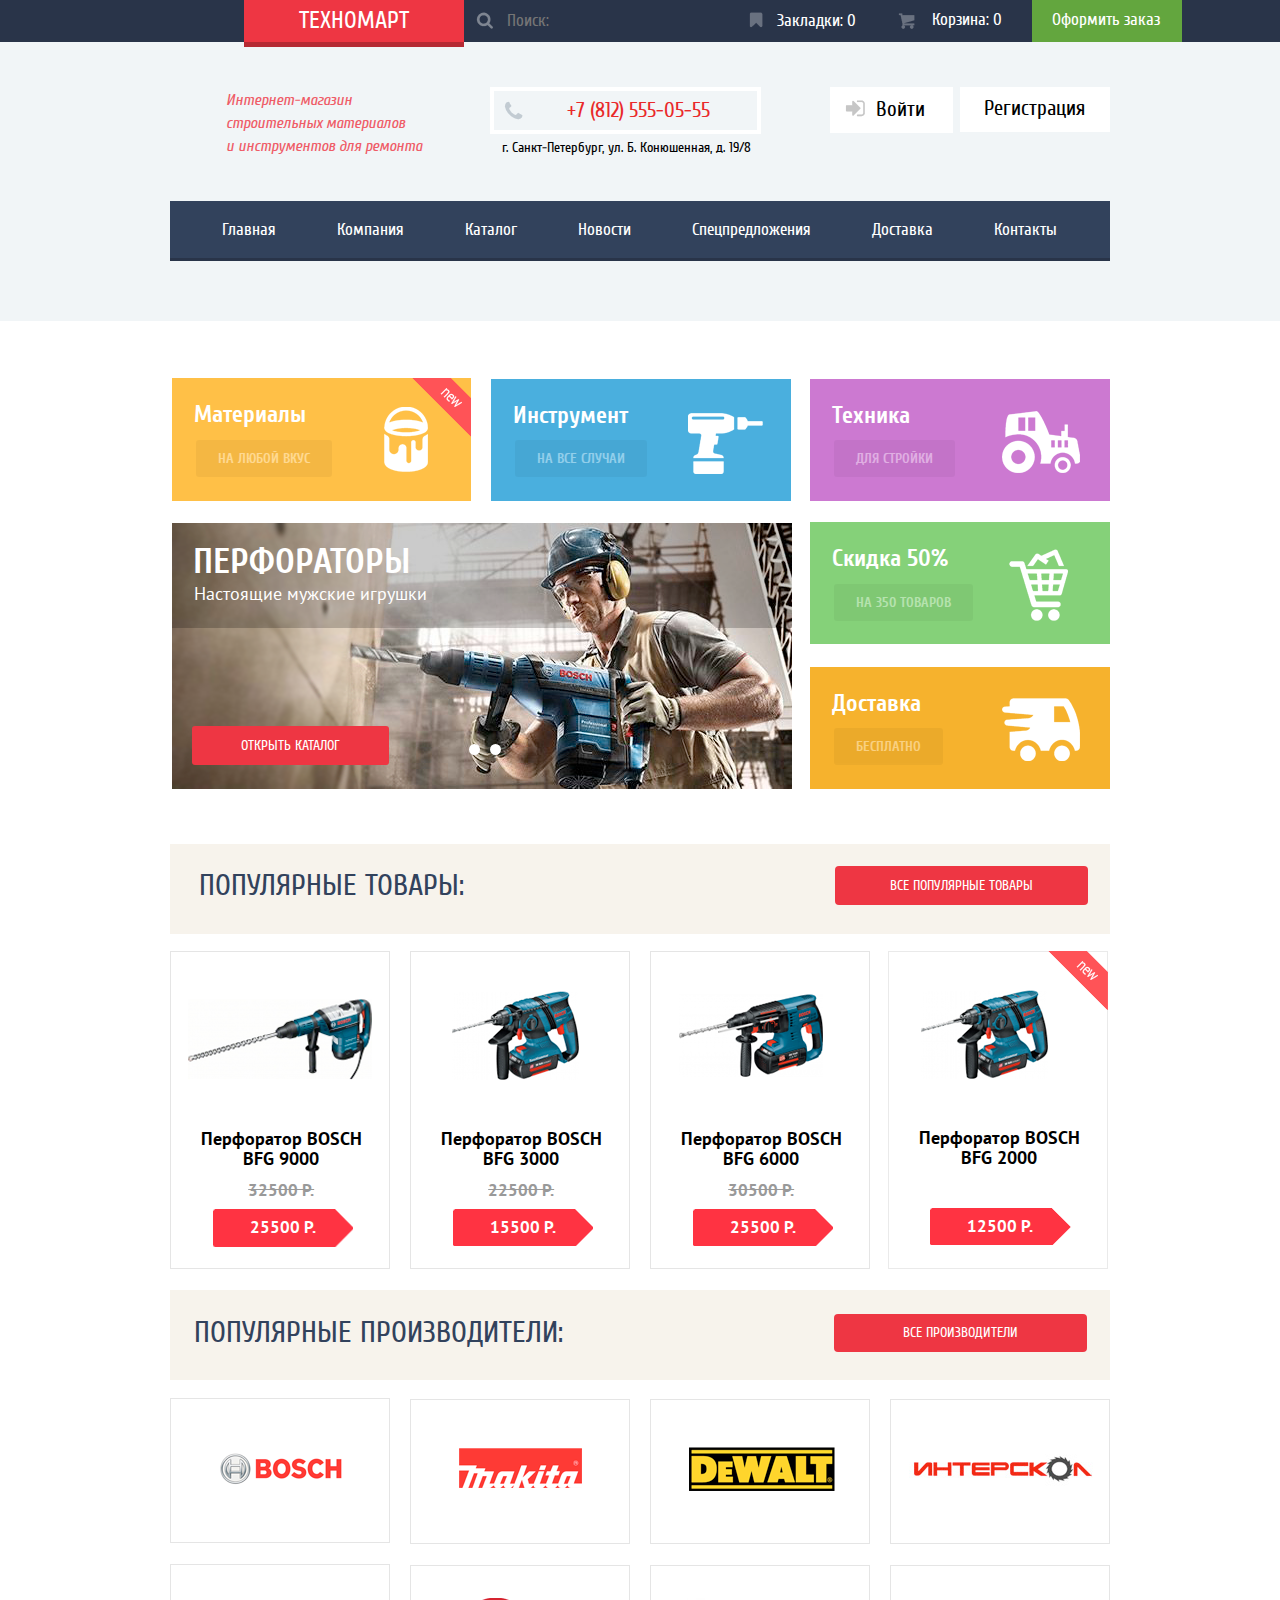
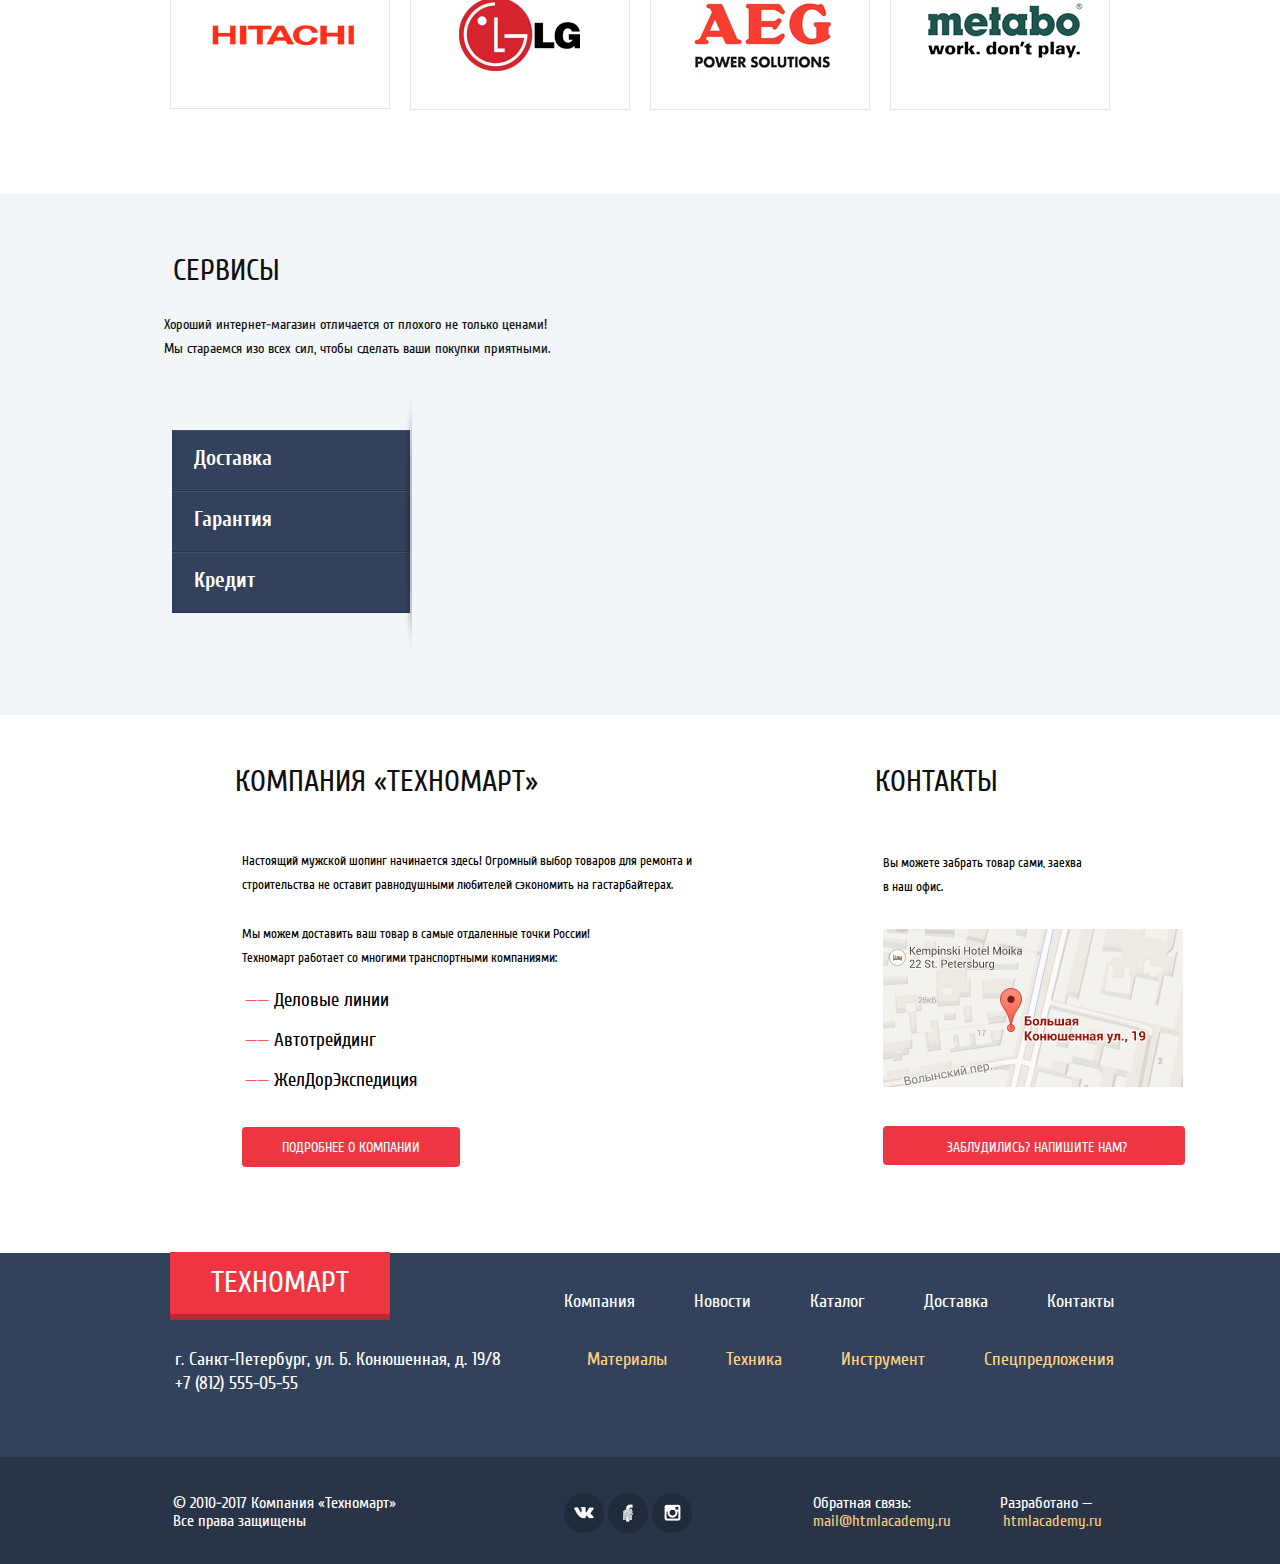
==== commit f74c8116: "Попытка 1" ====
--- a/index.html
+++ b/index.html
@@ -1,219 +1,323 @@
-<!DOCTYPE HTML>
+<!DOCTYPE html>
 <html>
 <head>
 	<meta charset="UTF-8">
-	<title>Домашняя работа 18</title>
-	<meta name="viewport" content="width=device-width, initial-scale=1.0">
-    <link rel="stylesheet" href="css/normalize.css">
+	<meta name="viewport" content="width=device-width, initial-scale=1">
+	<title>Первая страница</title>
+	<link rel="stylesheet" href="css/normalize.css">
 	<link rel="stylesheet" href="css/style.css">
 </head>
-<body> 
-    <container>
-        <header>
-            <section class="logo-menu">
-                <div class="logo"><a href="#666">uisumo</a></div>
-                <nav>
-                    <a href="#1">about us</a>
-                    <a href="#1">products</a>
-                    <a href="#1">pricing</a>
-                    <a href="#1">contact</a>
-                    <a href="#1">news</a>
-                </nav>
-            </section>
-            <div class="content">
-                <p class="your_next_product">Your Next Product Developement Company<p>
-                <p class="signup_now">Signuo Now & Get one month premium membership for freel</p>
-                <div class="btn_copy">
-                    <a href="#2"><p>get me membership for free</p></a>
-                </div>
-                <div class="message"></div>
-                <div class="message2"></div>
-            </div>
-            <div class="aside">
-                <div class="laravel">
-                    <div class="text-laravel"><p>laravel</p></div>
-                </div>
-                <div class="aside_box">
-                    <div class="text-wordpress"><p>wordpress</p></div>
-                </div>
-                <div class="aside_box">
-                    <div class="text-angularjs"><p>angularjs</p></div>
-                </div>
-                 <div class="aside_box">
-                    <div class="text-nodejs"><p>node js</p></div>
-                </div>
-                <div class="aside_box">
-                    <div class="text-ionic"><p>ionic</p></div>
-                </div>
-            </div>
-        </header>
-       <section class="intro">
-           <div class="content_intro">
-               <div class="text_into">
-               <p class="we_help">we help brand to</p>
-               <p class="grow_next">Grow next level business</p>
-               <p class="heres_why">Here's why we're the #1 MOST trusted digital marketplace company in the worldwide!</p>
-               <p class="what_do">What do all consultants need? In short, trust. This is achieved with professional presentation and the ability to communicate
-                   clearly with existing and potential clients. Whether you are an accountant.
-               </p><br>
-               <button>
-                   <a href="#">discover more</a>
-               </button>
-               </div>
-               <div class="img_bg"></div>
-           </div>
-
-           <div class="testimonaisl">
-                <p class="why_over">why over 50k people choose us</p>
-                <p class="what_do_all">“What do all consultants need? In short, trust. This is achieved with professional presentation and the ability
-                    to communicate clearly with existing and potential trendy worldwide clients way of tired now & all."
-                </p>
-                <p class="tim">tim anderson(director)</p>
-           </div>
-       </section>
-       <section class="services">
-            <div class="pixel_perfect">
-                <p class="pix_per">Pixel Perfect Design</p>
-                <p class="services_text2">This is achieved with professional presentation and the ability communicate
-                    clearly with existing and potential clients.
-                </p>
-            </div>
-            <div class="seo">
-                <p class="seo_o">SEO Optimized</p>
-                <p class="services_text2">This is achieved with professional presentation and the ability communicate clearly with
-                    existing and potential clients.
-                </p>
-            </div>
-            <div class="dedicated_support">
-                <p class="dedi_supp">Dedicated Support</p>
-                <p class="services_text2">This is achieved with professional presentation and the ability communicate clearly with existing and potential
-                    clients.
-                </p>
-            </div>
-       </section>
-
-       <section class="counters clearfix">
-           <div class="Mac"><img src="img/Mockup@2x.png" width="100%"></div>
-            <div class="content_counters">
-                <p class="some_statistical">Some Statistical Facts</p>
-                <div class="text_content">
-                    <div class="k25">
-                        <p>25K</p>
-                        <p class="content1">happy customers</p>
-                    </div>
-                    <div class="ticket_solved">
-                        <p>9083</p>
-                        <p class="content2">ticket solved</p>
-                    </div>
-                    <div class="average">
-                        <p>9/10</p>
-                        <p class="content3">average retings</p>
-                    </div>
-                </div>
-            </div>
-       </section>
-
-       <section class="latest_products">
-            <div class="latest_products_caption">
-                <p class="latest">Latest Products</p>
-                <p class="your_next">Your next level Product developemnt company assets</p>
-            </div>
-
-            <div class="content_latest">
-                <a href="#01">01</a>
-                <a href="#02">02</a>
-                <a href="#03">03</a>
-                <a href="#04">04</a>
-                <a href="#05">05</a>
-                <p class="vanilla">vanilla wp theme</p>
-                <p class="what_doall">What do all consultants need? In short, trust. This is achieved with professional presentation and the ability
-                    to communicate.
-                </p>
-                <p class="last_update">last update: january 9, 2017<br>browser:ie9+, firefox, safari, opera, chrome<br>
-                requirements:wordpress 4.7.1
-                </p><br>
-                <button class="demo">DEMO</button>
-                <button class="buy_theme">BUY THEME</button>
-            </div>
-            <div class="browser_mockup"></div>
-       </section>
-
-       <section class="news">
-            <div class="request">
-                <div class="content_request">
-                <p class="request_call">Request Call Back</p>
-                <p class="request_call2">What do all consultants need? In short trusted
-                    This is achieved with professional and the abillity to communicate.
-                </p>
-                </div>
-                <form>
-                    <p><input type="text" placeholder="How can we help?" class="type_text"></p>
-                    <p><input type="text" placeholder="Your Name" class="type_text"></p>
-                    <p><input type="text" placeholder="Your Email" class="type_text"></p>
-                    <p><input type="button" value="submit" class="btn"></p>
-                </form>
-            </div>
-            <div class="company_new">
-                <p class="subtitle">Company News</p>
-                <div class="box">
-                    <div class="box1-1">
-                        <div class="content_box">
-                        <p class="boxtext1">feb 19,2017</p>
-                        <p class="boxtext2">Want to Be an Ace Designer? Try Travelling the World</p>
-                        </div>
-                    </div>
-                </div>
-                <div class="box2">
-                    <div class="box2-1">
-                        <div class="content_box">
-                        <p class="boxtext1">feb 19,2017</p>
-                        <p class="boxtext2">Why the "Day Job" Is Underrated</p>
-                        </div>
-                    </div>
-                </div>
-            </div>
-            <div class="faq">
-                <p>Frequently Asked Question?</p>
-                <div class="row1"><p class="row_t">Is there any auto-renew subscription?</p></div>
-                <div class="row2"><p>Can I upgrade to Theme Club form a ThemeForest purchase?</p></div>
-                <div class="row3"><p>How many sites can I use my themes on?</p></div>
-            </div>
-       </section>
-       <section class="help_support">
-           <div class="help_support_caption">
-               <p>Help & Support</p>
-               <p class="subtitle_help">Find answer to all of your questions here.</p>
-           </div>
-           <div class="first-box">
-               <img src="img/inoc4@2x.png" width="71px" height="71px">
-               <p class="subtitle_text">support</p>
-               <p>Contact our experts and solve your problems immediatyly</p>
-               <button class="btn_support">FORUM</button>
-           </div>
-           <div class="documentation">
-               <img src="img/icon5@2x.png" width="71px" height="71px">
-               <p class="subtitle_text">documentation</p>
-               <p>Learn how to use Theme from our Users Guide</p>
-               <button class="btn_docimentation">LEARN MORE</button>
-           </div>
-           <div class="tutorials">
-               <img src="img/icon6@2x.png" width="71px" height="71px">
-               <p class="subtitle_text">tutorials</p>
-               <p>Learn how to use Products with video tutorials</p>
-               <button class="btn_tutorials">WATCH NOW</button>
-           </div>
-       </section>
-
-       <footer>
-           <div class="links">
-                <div class="link1 "></div>
-                <div class="link2 link"></div>
-                <div class="link3 link"></div>
-                <div class="link4 link"></div>
-                <br><br>
-                <p>2017 UISUMO Web Solutions. All Rights Reserved.</p>
-           </div>
-       </footer>
-    </container>
+<body>
+	<header class="header">
+		<div class="container_header clearfix">
+			<div class="top-menu clearfix">
+				<div class="logo">
+					<h1>
+						<a href="#1">ТЕХНОМАРТ</a>
+					</h1>
+				</div>
+				<div class="search">
+					<form>
+						<input name="search" type="search" placeholder="Поиск:" class="inp">
+						<button type="search" class="magnifier">
+					</form>
+				</div>
+				<a href="#2" class="text box bookmarks">Закладки: 0</a>
+				<a href="#3" class="text box basket">Корзина: 0</a>
+				<a href="#3" class="text box order">Оформить заказ</a>
+			</div>
+			<div class="inform">
+				<div class="description"><p>Интернет-магазин строительных материалов<br> и инструментов для ремонта</p></div>
+				<div class="contacts">
+					<div class="number"><p>+7 (812) 555-05-55</p></div>
+					<div class="address"><p>г. Санкт-Петербург, ул. Б. Конюшенная, д. 19/8</p></div>
+				</div>
+					<div class="box-entrance"><a href="#4">Войти</a></div>
+					<div class="check-in"><a href="#5">Регистрация</a></div>
+			</div>
+			<nav class="clearfix">
+					<ul>
+					<li class="boxs boss">
+						<a href="#q">Главная</a>
+					</li>
+					<li class="boxs company">
+						<a href="#w">Компания</a>
+					</li>
+					<li class="boxs catalog">
+						<a href="catalog.html">Каталог</a>
+					</li>
+					<li class="boxs news">
+						<a href="#r">Новости</a>
+					</li>
+					<li class="boxs special-offers">
+						<a href="#t">Спецпредложения</a>
+					</li>
+					<li class="boxs delivery">
+						<a href="#y">Доставка</a>
+					</li>
+					<li class="boxs contact">
+						<a href="#u">Контакты</a>
+					</li>
+				</ul>	
+			</nav>
+		</div>
+	</header>
+	<section class="item-slider">
+		<div class="item one">
+			<p>Материалы</p>
+			<a href="#124" class="onebtn btn">на любой вкус</a>
+		</div>
+		<div class="item two">
+			<p>Инструмент</p>
+			<a href="#125" class="twobtn btn">на все случаи</a>
+		</div>
+		<div class="item three">
+			<p>Техника</p>
+			<a href="#126" class="threebtn btn">для стройки</a>
+		</div>
+
+
+<div class="wrapper">
+	<div class="slider">
+		<input type="radio" id="sl-1" name="toggle" checked>
+		<input type="radio" id="sl-2" name="toggle">
+		<div class="controls">
+			<label for="sl-1"></label>
+			<label for="sl-2"></label>
+		</div>
+		<div class="slides">
+			<div class="slide">
+				<div class="slide-text">
+					<div class="slide-title">
+						перфораторы
+					</div>
+					<p>Настоящие мужские игрушки</p>
+					<a class="open-catalog" href="#open">открыть каталог</a> 
+				</div>
+			</div>
+			<div class="slide">
+				<div class="slide-text">
+					<div class="slide-title">
+						Дрели
+					</div>
+					<p>Соседям на радость!</p>
+					<a class="open-catalog" href="#open">открыть каталог</a> 
+				</div>
+			</div>
+		</div>	
+	</div>
+</div>
+		<div class="item four">
+			<p>Скидка 50%</p>
+			<a href="#123" class="fourbtn btn">на 350 товаров</a>
+		</div>
+		<div class="item five">
+			<p>Доставка</p>
+			<a href="#127" class="fivebtn btn">бесплатно</a>
+		</div>
+	</section>
+
+	<!--Популярные товары-->
+
+
+	<section class="popular clearfix">
+		<div class="popular-goods">
+				<span>популярные товары:</span>
+				<button class="all-manufacturers"><p>все популярные товары</p></button>
+		</div>
+		<div class="options">
+				<div class="drill first">
+					<div class="forms">
+						<form>
+							<a href="#9000" class="drillbtn1">КУПИТЬ</a>
+							<a href="#9000" class="drillbtn2">В ЗАКЛАДКИ</a>
+                		</form>
+					</div>
+					<div class="proba">
+						<p class="bfg bfg9000">Перфоратор BOSCH BFG 9000</p>
+						<p class="oldprice">32500 P.</p>
+						<div class="newprice"><p>25500 P.<p></div>
+					</div>
+				</div>
+				<div class="drill">
+					<div class="forms">
+						<form>
+							<a href="#3000" class="drillbtn1">КУПИТЬ</a>
+							<a href="#3000" class="drillbtn2">В ЗАКЛАДКИ</a>
+                		</form>
+					</div>
+					<div class="proba">
+						<p class="bfg bfg3000">Перфоратор BOSCH BFG 3000</p>
+						<p class="oldprice">22500 P.</p>
+						<div class="newprice"><p>15500 P.</p></div>
+					</div>
+				</div>
+				<div class="drill">
+					<div class="forms">
+						<form>
+							<a href="#6000" class="drillbtn1">КУПИТЬ</a>
+							<a href="#6000" class="drillbtn2">В ЗАКЛАДКИ</a>
+                		</form>
+					</div>
+					<div class="proba">
+						<p class="bfg bfg6000">Перфоратор BOSCH BFG 6000</p>
+						<p class="oldprice">30500 P.</p>
+						<div class="newprice"><p>25500 P.</p></div>
+					</div>
+				</div>
+				<div class="drill last fone">
+					<div class="forms">
+						<form>
+							<a href="#2000" class="drillbtn1">КУПИТЬ</a>
+							<a href="#2000" class="drillbtn2">В ЗАКЛАДКИ</a>
+                		</form>
+					</div>
+					<div class="proba">
+						<p class="bfg bfg2000">Перфоратор BOSCH BFG 2000</p>
+						<p class="oldprice"> </p>
+						<div class="newprices"><P>12500 P.</P></div>
+					</div>
+				</div>
+		</div>
+	</section>
+	<section class="popular clearfix">
+		<div class="popular-manufacturers">
+				<span>популярные производители:</span>
+				<button class="all-manufacturerss"><p>все производители</p></button>
+		</div>
+		<div class="optionstwo">
+				<a href="#g"class="manufacturers first bosch"></a>
+				<a href="#7" class="manufacturers makita"></a>
+				<a href="#8" class="manufacturers dewalt"></a>
+				<a href="#9" class="manufacturers interskol"></a>
+				<a href="a" class="manufacturers first hitachi"></a>
+				<a href="#10" class="manufacturers lg"></a>
+				<a href="#11" class="manufacturers aeg"></a>
+				<a href="#12" class="manufacturers metabo"></a>
+		</div>
+	</section>
+	<section class="service-box">
+		<div class="service-container">
+			<div class="descriptiontwo">
+				<h2 class="serv">Сервисы</h2>
+				<span>Хороший интернет-магазин отличается от плохого не только ценами! Мы стараемся изо всех сил, чтобы сделать ваши покупки приятными. 
+				</span>
+			</div>
+			<div class="delivery-service">
+				<div class="toogle">
+					<div class="D"><a href="#9785785" class="btn1" >Доставка</a></div>
+					<div class="G"><a href="#9785786" class="btn1 btn2">Гарантия</a></div>
+					<div class="K"><a href="#9785787" class="btn1 btn3">Кредит</a></div>
+				</div>
+				<div class="point-delivery">
+					<h2 class="point">Доставка</h2>
+					<p class="one-text">Мы с удовольствием доставим ваш товар прямо к вашему подъезду совершенно бысплатно</p>
+					<p class="two-text">Ведь мы неплохо заработаем ,поднимая его на ваш этаж!</p>
+					<div class="img"></div>
+				</div>
+				<div class="point-delivery2">
+					<h2 class="point">Гарантия</h2>
+					<p class="one-text"> Если купленный у нас товар поломается или заискрит,а также в случае пожара, спровоцированного его вогаранием, вы всегда можете быть уверены в нашей гарантии. Мы обменяем сгоревший товар на новый.</p>
+					<p class="two-text">Дом уж восстановите как нибудь сами. </p>
+				</div>
+				<div class="point-delivery3">
+					<h2 class="point">Кредит</h2>
+					<p class="one-text"> Залезть в долговую яму стало проще! </p>
+					<p class="two-text cred">Кредитные консультанты придут вам на помощь.</p>
+					<button type="submit" class="send-an-application">Отправить заявку</button>
+					<div class="img2"></div>
+				</div>
+		</div>
+	</section>
+	<div class="modal3">
+		<button type="button" class="close-modal3">X</button>
+		<iframe src="https://www.google.com/maps/embed?pb=!1m16!1m12!1m3!1d1998.6187076680774!2d30.322897844612683!3d59.938468917106185!2m3!1f0!2f0!3f0!3m2!1i1024!2i768!4f13.1!2m1!1z0JHQvtC70YzRiNCw0Y8g0JrQvtC90Y7RiNC10L3QvdCw0Y8g0YPQuy4sIDE5Lzg!5e0!3m2!1sru!2sru!4v1494773685070" width="940" height="460" frameborder="0" style="border:0" allowfullscreen></iframe>
+	</div>
+	<section class="technomart">
+		<div class="company-technomart">
+			<div class="company-technomart-one">
+				<span>компания «техномарт»</span>
+				<p class="first-text">Настоящий мужской шопинг начинается здесь! Огромный выбор товаров для ремонта и строительства не оставит равнодушными любителей
+					сэкономить на гастарбайтерах.
+				</p>
+				<p class="last-text">
+					Мы можем доставить ваш товар в самые отдаленные точки России! Техномарт работает со многими транспортными компаниями:
+				</p>
+				<ul>
+					<li>Деловые линии</li>
+					<li>Автотрейдинг</li>
+					<li>ЖелДорЭкспедиция</li>
+				</ul>
+				<button class="read-more comp"><p>подробнее о компании</p></button>
+			</div>
+			<div class="contacts-technomart">
+				<span>контакты</span>
+				<p>Вы можете забрать товар сами, заехва в наш офис.</p>
+				<div class="map">
+					<a href="#658679"><img src="img/Слой 5.png" width="300px" height="158px"></a>
+				</div>
+				<button type="button" class="read-more maps"><a href="#b">заблудились? напишите нам?</a></button>
+
+				<div class="modal">
+					<button type="button" class="close-modal">X</button>
+					<form>
+						<div class="form-answer">
+					<label>
+						<p class="your-name tf">Ваше имя</p>
+						<input type="text" name="login" placeholder="Представьтесь, пожалуйста" class="name" >
+					</label>
+					<label>
+						<p class="your-email tf">Ваше e-mail:</p>
+						<input type="text" name="e-mail" placeholder="Для отправки ответа" class="e-mail" >
+					</label>
+						<p class="your-text tf">Текст письма:</p>
+						<input type="text" name="text-e" placeholder="В свободной форме" class="text-mail">
+						</div>
+						<div class="form-btn">
+							<button type="submit" class="sub-btn">Отправить</button>
+						</div>
+					</form>
+				</div>
+			</div>
+		</div>
+	</section>
+	<section class="dop-nav clearfix">
+		<div class="conteiner-dop-nav">
+			<span><a href="t">техномарт</a></span>
+			<p>г. Санкт-Петербург, ул. Б. Конюшенная, д. 19/8 +7 (812) 555-05-55</p>
+			<div class="white-nav">
+				<a href="#1-1">Компания</a>
+				<a href="#1-2">Новости</a>
+				<a href="#1-3">Каталог</a>
+				<a href="#1-4">Доставка</a>
+				<a href="#1-5">Контакты</a>
+			</div>
+			<div class="yellow-nav">
+				<a href="#2-1">Материалы</a>
+				<a href="#2-2">Техника</a>
+				<a href="#2-3">Инструмент</a>
+				<a href="#2-4">Спецпредложения</a>
+			</div>
+		</div>
+	</section>
+	<footer>
+		<div class="footer-box">
+			<span><p>© 2010-2017 Компания «Техномарт»<br>Все права защищены</p></span>
+			<div class="links clearfix">
+				<div class="social-network vk"><a href="#vk"></a></div>
+				<div class="social-network f"><a href="#f"></a></div>
+				<div class="social-network instagram"><a href="#instagram"></a></div>
+			</div>
+			<div class="feedback">
+				<p class="first-p">Обратная связь:</p>
+				<p>Разработано —</p>
+			</div>
+			<div class="www">
+				<a href="#mail" class="first-www">mail@htmlacademy.ru</a>
+				<a href="#ru">htmlacademy.ru</a>
+			</div>
+		</div>
+	</footer>
+	<script src="js/script.js"></script>	
 </body>
 </html>--- a/css/style.css
+++ b/css/style.css
@@ -1,803 +1,2310 @@
-@font-face{
- font-family:"Open Sans";
- src:url(../css/open-sans.ttf);
-}
-@font-face{
- font-family:"Oswald";
- src:url(../css/oswald-light.ttf);
-}
-@font-face{
- font-family:"Roboto-Regular";
- src:url(../css/roboto-regular.ttf);
-}
-@font-face{
- font-family:"Roboto-Light";
- src:url(../css/roboto-light.ttf);
-}
-@font-face{
- font-family:"Poppins Light";
- src:url(../css/Poppins-Light.ttf);
-}
-@font-face{
- font-family:"Roboto";
- src:url(../css/roboto-bold.ttf);
-}
-
-body{
-    max-width: 1500px;
-	min-width: 768px;
-    margin: 0 auto;
-}
-.clearfix:after {
-  content: "";
-  display: table;
-  clear: both;
-}
-
-.container{
-    max-width: 1500px;
-	min-width: 768px;
-    margin: 0 auto;
-}
-header{
-    width:100%;
-    height: 690px;
-    background:url(../img/background.jpg) no-repeat;
-    background-size:cover; 
-    position: relative;
-}
-.logo-menu{
-    width: 100%;
-    height: 80px;
-    text-transform: uppercase;
-}
-.logo{
-    float:left;
-    margin: 20px 30px;
-}
-.logo>a{
-    text-decoration: none;
-    font-size: 28px;
-    font-family:"Oswald";
-    color:white;
-}
-nav{
-    float:right;
-    text-align: right;
-    width: 44%;
-    font-family:"Roboto";
-    text-transform: uppercase;
-    margin-top: 30px;
-    margin-right: 4%;
-}
-nav>a{
-    font-size: 14px;
-    color:white;
-    padding: 5px;
-    text-decoration: none;
-}
-
-.content{
-    width: 100%;
-    height: 200px;
-    margin-top: 130px;
-    text-align: center;
-    position: relative;
-}
-.message{
-    width: 200px;
-    height: 80px;
-    background-color: white;
-    position: relative;
-    top:-15%;
-    left:17%;
-    border-radius: 5px;
-}
-.message2{
-    height: 20px;
-    width: 20px;
-    background-color: white;
-    transform: rotate(45deg);
-     position: relative;
-    top:-21%;
-    left:20%; 
-}
-.your_next_product{
-    font-size: 35px;
-    line-height:5px;
-    color:white;
-    font-family:"Roboto-Regular";
-}
-.signup_now{
-    font-size:18px;
-    color:white;
-    line-height:5px;
-    font-family:"Roboto-Regular";
-}
-.btn_copy{
-    width: 250px;
-    margin: 0px auto;
-    background-color:#fed45c;
-    border-radius: 50px; 
-    font-size: 14px; 
-    text-transform: uppercase;
-    font-family:"Poppins Light";
-    padding: 1px;
-}
-.btn_copy>a{
-    text-decoration: none;
-    color:black;
-}
-.aside{
-    min-width: 60%;
-    height: 22%;
-    position: absolute;
-    left: 21%;
-    bottom: -85px;
-    font-family:"Open Sans";
-    text-transform: uppercase;
-    text-align: center;
-    font-size: 13px;
-    z-index: 500;
-}
-.laravel{
-    width:16%;
-    height:100%;
-    display: inline-block;
-    vertical-align: top;
-    box-shadow: 0 0 5px silver;
-    border-radius:5px;
-    background: white;
-    position: relative; 
-}
-.text-laravel> p::before{
-    content: "";
-    background: url("../img/sprites.png") no-repeat -120px -5px;
-    width: 70px;
-	height: 51px;
-    position: absolute;
-    top:44%;
-    left: 21%;
-}
-.text-wordpress> p::before{
-    content: "";
-    background: url("../img/sprites.png") no-repeat -135px -283px;
-    width: 63px;
-	height: 64px;
-    position: absolute;
-    top:43%;
-    left: 27%;
-}
-.text-angularjs> p::before{
-    content: "";
-    background: url("../img/sprites.png") no-repeat -129px -377px;
-    width: 76px;
-	height: 76px;
-    position: absolute;
-    top:38%;
-    left: 23%;
-}
-.text-nodejs> p::before{
-    content: "";
-    background: url("../img/sprites.png") no-repeat -135px -94px;
-    width: 52px;
-	height: 57px;
-    position: absolute;
-    top:45%;
-    left: 31%;
-}
-.text-ionic> p::before{
-    content: "";
-    background: url("../img/sprites.png") no-repeat -133px -176px;
-    width: 62px;
-	height: 62px;
-    position: absolute;
-    top:45%;
-    left: 27%;
-}
-.aside_box{
-    width:16%;
-    height:100%;
-    display: inline-block;
-    vertical-align: top;
-    margin-left: 10px; 
-    box-shadow: 0 0 3px silver;
-    border-radius:5px;
-    background: white;
-    position: relative;
-}
-
-.intro{
-    width: 100%;
-    height: 820px;
-    background-color:white;
-    margin-top: 10px;
-    position: relative;
-}
-.content_intro{
-    width: 80%;
-    height: 310px;
-    float:left;
-    margin-left:15%;
-    margin-top: 10%;
-}
-.text_into{
-    width: 43%;
-    height: 100%;
-    float: left;
-}
-.img_bg{
-    width: 50%;
-    height: 100%;
-    float:left;
-    margin-left:3%;
-    background-color:#d0d0d0; 
-}
-
-/*Шрифт в content_intro*/
-
-.we_help{
-    font-size: 14px;
-    color:#a2a2a2;
-    text-transform: uppercase;
-    font-family:"Poppins Light";
-    line-height:0;
-}
-.grow_next{
-    font-size: 35px;
-    font-family:"Roboto-Regular";
-    line-height:0.9;
-}
-.heres_why{
-    font-size: 18px;
-    color:#a2a2a2;
-    font-family:"Roboto-Regular";
-}
-.what_do{
-    font-size: 14px;
-    font-family:"Open Sans";
-    color:#a2a2a2;
-}
-button{
-    width: 45%;
-    padding: 3%;
-    background-color: #fed45c;
-    border-radius: 50px;
-    border:0px;
-    cursor: pointer;
-}
-button>a{
-    text-transform: uppercase;
-    font-family:"Poppins Light";
-    text-decoration: none;
-    color:black;
-    font-size: 12px;
-}
-
-.testimonaisl{
-    width: 50%;
-    position: absolute;
-    bottom:10%;
-    left:25%;
-    text-align: center;
-}
-
-.why_over{
-    font-size: 13px;
-    text-transform: uppercase;
-    font-family:"Poppins Light";
-    color:#555555;
-    position: relative;
-}
-.why_over:before{
-    content:"";
-    background: url("../img/sprites.png") no-repeat  -579px -286px;
-    width: 38px;
-	height: 33px;
-    position: absolute;
-    left: 47%;
-    top:-45px;
-}
-.what_do_all{
-    font-size: 20px;
-    font-family:"Roboto-Regular";
-    color:#a2a2a2;
-}
-.tim{
-    font-size: 13px;
-    font-family:"Roboto-Regular";
-    text-transform: uppercase;
-}
-
-.services{
-    width: 100%;
-    height: 300px;
-    background-color: #fcfcfc;
-    border-top:1px solid #eeeeee;
-    font-size: 0;
-}
-.pixel_perfect{
-    width:25%;
-    height: 60%;
-    display: inline-block;
-    margin-left: 9%;
-    margin-top:50px;
-    text-align: center;
-    position: relative;
-}
-.pix_per{
-    font-family:"Roboto-Light";
-    font-size: 18px;
-}
-.pix_per::before{
-    content:"";
-    background: url("../img/sprites.png") no-repeat -578px -193px;
-    width: 40px;
-	height: 58px;
-    position: absolute;
-    left: 42%;
-    top:-45px;
-}
-.services_text2{
-    font-size: 14px;
-    font-family:"Open Sans";
-    color:#777777;
-}
-.seo{
-    width:25%;
-    height: 60%;
-    display: inline-block;
-    margin-left: 40px;
-    margin-top:50px;
-    text-align: center;
-    font-family:"Roboto-Light";
-    position: relative;
-}
-.seo_o{
-    font-family:"Roboto-Light";
-    font-size: 18px;
-}
-.seo_o::before{
-    content:"";
-    background: url("../img/sprites.png") no-repeat -571px -106px;
-    width: 59px;
-	height: 58px;
-    position: absolute;
-    left: 41%;
-    top:-45px;
-}
-.dedicated_support{
-    width:25%;
-    height: 60%;
-    display: inline-block;
-    margin-left: 40px;
-    margin-top:90px;
-    text-align: center;
-    font-family:"Roboto-Light";
-    position: relative;
-}
-.dedi_supp{
-    font-family:"Roboto-Light";
-    font-size: 18px;
-}
-.dedi_supp::before{
-    content:"";
-    background: url("../img/sprites.png") no-repeat -571px -17px;
-   width: 58px;
-	height: 51px;
-    position: absolute;
-    left: 41%;
-    top:-35px;
-}
-.counters{
-    width: 100%;
-    min-height: 310px;
-    background-image: url("../img/background2.png");
-    background-size: 100%;
-}
-.Mac{
-    width:20%;
-    height: 200px;
-    float: left; 
-    margin-top:4%;
-    margin-left: 24%;  
-}
-.content_counters{
-    width: 40%;
-    height: 200px;
-    float:left;
-    margin-left: 6%;
-    margin-top: 4%;
-    font-family:"Roboto-Regular";
-}
-.some_statistical{
-    font-size: 35px;
-    font-family:"Roboto-Light";
-    color:white;
-}
-.text_content{
-    width: 500px;
-    height: 100px;
-    margin-top: -20px;
-    color:white;
-}
-.k25{
-    width: 150px;
-    height: 100%;
-    float: left;
-    font-size: 38px;
-    line-height:0;
-}
-.content1{
-    font-size: 13px;
-    text-transform: uppercase;
-    line-height:0;
-}
-.ticket_solved{
-    width: 150px;
-    height: 100%;
-    float: left;
-    margin-left: 20px;
-    font-size: 38px;
-    line-height:0;
-}
-.content2{
-    font-size: 13px;
-    text-transform: uppercase;
-}
-.average{
-    width: 150px;
-    height: 100%;
-    float: left;
-    margin-left: 20px;
-    font-size: 38px;
-    line-height:0;
-}
-.content3{
-    font-size: 13px;
-    text-transform: uppercase;
-}
-
-/*latest_products*/
-
-.latest_products{
-    width: 100%;
-    height:750px; 
-}
-.latest_products_caption{
-    width: 33%;
-    height:90px;
-    margin-left:35%;
-    margin-top:12%;
-    text-align: center;
-    font-family:"Roboto-Light";
-    line-height:0;
-}
-
-/*Шрифт*/
-
-.latest{
-    font-size: 35px;
-    color:black;
-}
-.your_next{
-    font-size: 16px;
-    color:#838383;
-    font-family:"Open Sans";
-    line-height:1;
-}
-
-.content_latest{
-    width: 35%;
-    height: 52%;
-    float:left;
-    margin-left:15%;
-    margin-top: 50px;
-}
-.content_latest>a{
-    text-decoration: none;
-    color:#838383;
-    font-family:"Roboto-Regular";
-    line-height:3;
-}
-.content_latest>a:hover{
-    color:#f0689e;
-    text-decoration: underline;
-}
-.vanilla{
-    font-size: 24px;
-    color:black;
-    text-transform: uppercase;
-    font-family:"Roboto-Regular";
-}
-.what_doall{
-    font-size: 14px;
-    color:#838383;
-    line-height:1.7;
-    font-family:"Open Sans";
-}
-.last_update{
-    font-size: 12px;
-    color:#838383;
-    text-transform: uppercase;
-    line-height:2.5;
-    font-family:"Open Sans";
-}
-.browser_mockup{
-    width: 47%;
-    height: 441px;
-    background-image: url(../img/okno.png);
-    background-repeat:no-repeat;
-    font-family:"Open Sans";
-    float:left;
-    margin-left:10px;
-    margin-top:30px;
-    background-size: 100%;
-}
-.demo{
-    background: white;
-    width: 30%;
-    border:1px solid #838383;
-    font-family:"Poppins Light";
-    cursor: pointer;
-}
-
-.news{
-    width: 100%;
-    height:890px;
-    background-color: #f6f6f6;
-    font-family:"Roboto-Light"; 
-}
-.request{
-    width:29%;
-    height:535px;
-    float:left;
-    margin-left:3%;
-    margin-top:100px;
-    box-shadow: 0 0 50px #e5e5e5;
-    background-color: white;
-    font-family:"Roboto-Light";
-}
-.content_request{
-    width: 80%;
-    height: 120px;
-    margin-left: 30px;
-}
-.request_call{
-    font-size:24px; 
-}
-.request_call2{
-    font-size: 14px;
-    font-family:"Open Sans";
-}
-form{
-    margin-left:30px;
-    margin-top: 38px; 
-}
-input{
-    width: 85%;
-    height: 40px;
-    font-family:"Open Sans";
-}
-.type_text{
-    font-size: 14px;
-    padding: 8px;
-}
-.btn{
-    border-radius: 50px;
-    border:none;
-    background-color: #fed45c;
-    text-transform: uppercase;
-    font-size: 14px;
-    font-family:"Poppins Light";
-}
-
-.company_new{
-    width:65%;
-    height:400px;
-    float:left;
-    margin-left:3%;
-    margin-top:70px;
-}
-.subtitle{
-    font-size: 30px;
-}
-.box{
-    width:46%;
-    height:320px;
-    float: left;
-    margin-top: 20px;
-    border-radius: 5px;
-    box-shadow: 0 0 50px #e5e5e5;
-    background-color:#d0d0d0;
-    font-family:"Roboto-Regular"; 
-}
-.box1-1{
-    width:100%;
-    height:115px;
-    background-color:white;
-    margin-top:205px;
-    border-radius: 0 0 5px 5px;
-}
-.content_box{
-    width: 80%;
-    height:72px;
-    float: left;
-    margin-left: 30px;
-    margin-top: 5px;
-}
-.boxtext1{
-    font-size: 13px;
-    text-transform: uppercase;
-}
-.boxtext2{
-    font-size: 16px;
-}
-.box2{
-    width:46%;
-    height:320px;
-    float: left;
-    margin-left: 20px;
-    margin-top: 20px;
-    border-radius: 5px;
-    box-shadow: 0 0 50px #e5e5e5;
-    background-color:#d0d0d0;
-    font-family:"Roboto-Regular";
-}
-.box2-1{
-    width:100%;
-    height:115px;
-    background-color:white;
-    margin-top:205px;
-    border-radius: 0 0 5px 5px;
-}
-.faq{
-    width:58%;
-    height:250px;
-    float:right;
-    margin-right:6%;
-    margin-top: 50px;
-    font-size: 30px;
-}
-.row1{
-    width: 100%;
-    height: 41px;
-    border-bottom: 1px solid silver;
-}
-.row_t{
-    font-size: 17px;
-    color:#959595;
-}
-.row_t::after{ /*не вставляется*/
-    content:"";
-    background: url("../img/sprites.png") no-repeat -688px -21px;
-    width: 26px;
-	height: 26px;
-}
-.row2{
-    width: 100%;
-    height: 41px;
-    border-bottom: 1px solid silver;
-    font-size: 17px;
-    color:#959595;
-}
-.row3{
-    width: 100%;
-    height: 41px;
-    border-bottom: 1px solid silver;
-    font-size: 17px;
-    color:#959595;
-}
-.help_support{
-    width: 100%;
-    height: 566px;
-    font-family:"Roboto-Light";
-}
-.help_support_caption{
-    width:30%;
-    height:100px;
-    margin-left:36%;
-    margin-top:6%;
-    text-align: center;
-    font-size: 35px;
-    line-height:1;
-}
-.subtitle_help{
-    font-size: 16px;
-    font-family:"Open Sans";
-    color:#777777;
-    line-height:1;
-}
-.first-box{
-    width: 22%;
-    height: 300px;
-    float:left;
-    margin-left:14%;
-    margin-top:50px;
-    text-align: center;
-    font-size: 16px;
-    font-family:"Roboto-Light";
-    color:#777777;  
-}
-
-.subtitle_text{
-    text-transform: uppercase;
-    font-size: 15px;
-    font-family:"Open Sans";
-    color:black 
-}
-
-.btn_support{
-    background-color: white;
-    border:1px solid silver;
-}
-.documentation{
-     width: 22%;
-    height: 300px;
-    float:left;
-    margin-left:50px;
-    margin-top:50px;
-    text-align: center;
-    font-size: 16px;
-    font-family:"Roboto-Light";
-    color:#777777;
-}
-.tutorials{
-    width: 22%;
-    height: 300px;
-    float:left;
-    margin-left:50px;
-    margin-top:50px;
-    text-align: center;
-    font-size: 16px;
-    font-family:"Roboto-Light";
-    color:#777777;
-}
-.btn_tutorials{
-    background-color: white;
-    border:1px solid silver;
-}
-footer{
-    width: 100%;
-    height: 240px;
-    background-image: url(../img/footer.png);
-    background-size: cover;
-}
-.links{
-    width: 35%;
-    height: 50%;
-    float: left;
-    margin-left: 35%;
-    margin-top: 30px;
-    text-align: center;
-}
-.links>p{
-    padding-top: 30px;
-    color:#9ea0a4;
-}
-.link{
-    float: left;
-    margin-left: 5px;
-}
-.link1{
-    float: left;
-    margin-left:30%;
-    background: url("../img/sprites.png") no-repeat -17px -144px;
-    width: 41px;
-	height: 41px;
-}
-.link2{
-    background: url("../img/sprites.png") no-repeat -16px -209px;
-    width: 41px;
-	height: 41px;
-}
-.link3{
-    background: url("../img/sprites.png") no-repeat -14px -7px;
-    width: 41px;
-	height: 41px;
-}
-.link4{
-    background: url("../img/sprites.png") no-repeat -16px -79px;
-    width: 41px;
-	height: 41px;
+@font-face{
+ font-family:"Cuprum-Bold";
+ src:url(../css/Cuprum-Bold.ttf);
+}
+@font-face{
+ font-family:"Cuprum-BoldItalic";
+ src:url(../css/Cuprum-BoldItalic.ttf);
+}
+@font-face{
+ font-family:"Cuprum-Italic";
+ src:url(../css/Cuprum-Italic.ttf);
+}
+@font-face{
+ font-family:"Cuprum-Regular";
+ src:url(../css/Cuprum-Regular.ttf);
+}
+@font-face{
+ font-family:"PTSans-Bold";
+ src:url(../css/PT_Sans-Web-Bold.ttf);
+}
+@font-face{
+ font-family:"PTSans-Regular";
+ src:url(../css/PT_Sans-Web-Regular.ttf);
+}
+.text-laravel> p::before{
+    content: "";
+    background: url("../img/sprites.png") no-repeat -120px -5px;
+    width: 70px;
+	height: 51px;
+    position: absolute;
+    top:44%;
+    left: 4%;
+}
+
+* {
+	margin:0;
+	padding:0;
+}
+a{
+	text-decoration: none;
+	color:white;
+}
+
+html {
+	overflow-x: hidden;
+	-webkit-box-sizing: border-box;
+	        box-sizing: border-box;
+}
+
+.clearfix:after {
+  content: "";
+  display: table;
+  clear: both;
+}
+
+.header{
+	width: 100%;
+	margin: 0 auto;
+	background-color: #f1f5f7;
+}
+.container_header{
+	width: 100%;
+	min-height: 321px;
+	margin: 0 auto;
+	background-color: #f1f5f7;
+}
+.top-menu{
+	width:100%;
+	min-height:40px;
+	background-color: #293449; 
+}
+.logo{
+	width: 220px;
+	height: 42px;
+	background-color: #ee3643;
+	float: left;
+	text-align: center;
+	margin-left: 244px;
+	-webkit-box-shadow: 0 5px 0 0 #b52933;
+	        box-shadow: 0 5px 0 0 #b52933;
+}
+h1{
+	margin: 0px;
+	padding: 0px;
+	line-height: 35px;	
+}
+.logo a{
+	width: 165px;
+	padding: 11px 55px 7px 55px;
+	font-size: 24px;
+	font-family:"Cuprum-Regular";
+	font-weight: 400;
+	text-decoration: none;
+	color:white;
+}
+.logo a:hover{
+	background: #ca2c37;
+}
+
+.search{
+	width: 270px;
+	min-height: 42px; 
+	float: left;
+	position: relative;
+}
+.magnifier{
+	position: absolute;
+	top: 0px;
+	left: 0px;
+	height: 100%;
+	width: 30px;
+	border:none; 
+	background: url("../img/sprites.png") no-repeat -812px -21px;
+    width: 17px;
+	height: 17px;
+	top: 12px;
+	left: 12px;
+	opacity: 0.4;
+}
+
+
+.inp{
+	width: 100%;
+	padding: 10px 0 10px 43px;
+	background-color: #293449;
+	font-size: 17px;
+	color:white;
+	border:none;
+	cursor: pointer;
+	font-family:"Cuprum-Regular";
+}
+.inp:hover{
+	background: #212a3a;
+}
+.inp:focus{
+	background: white;
+	color:black;
+	border-bottom: 1px solid white;
+}
+.inp:hover + .magnifier{
+	opacity: 1;
+}
+.inp:focus + .magnifier{
+	background: url("../img/sprites.png") no-repeat -866px -20px;
+    width: 17px;
+	height: 17px;
+	opacity: 1;
+}
+.box{
+	width: 105px;
+	min-height: 22px;
+	float: left;
+	font-size: 17px;
+	line-height: 18px;
+	padding: 11px 9px 9px 30px;
+	text-align: center;
+	font-family:"Cuprum-Regular";
+}
+
+.box:hover{
+	background: #212a3a;
+}
+.box:active{
+	background: #161d29;
+	color:#999ca1;
+}
+.basket{
+	width: 100px;
+	padding: 10px 24px 10px 39px;
+}
+.bookmarks::before{
+	content:"";
+	background: url("../img/sprites.png") no-repeat -68px -20px;
+    width: 14px;
+	height: 16px;
+    position: absolute;
+	left: 15px;
+	top: 12px;
+	opacity: 0.3;
+}
+.bookmarks:hover:before{
+	opacity: 1;
+}
+.bookmarks:active:before{
+	opacity: 0.6;
+}
+.basket::before{
+	content:"";
+	background: url("../img/sprites.png") no-repeat -14px -19px;
+    width: 17px;
+	height: 16px;
+    position: absolute;
+	left: 20px;
+	top:13px;
+	opacity: 0.3;
+}
+.basket:hover:before{
+	opacity: 1;
+}
+.basket:active:before{
+	opacity: 0.6;
+}
+.text{
+	color:white;
+	font-size:17px;
+	text-decoration: none;
+	line-height: 20px;
+	position: relative;
+}
+.order{
+	width: 108px;
+	background-color: #63a63e;
+	margin: 0 0px 0 -9px;
+	padding: 10px 22px 10px 20px;
+}
+.order:hover{
+	background: #5fbb2d;
+}
+.order:active{
+	background: #518534;
+	color:#aac39b;
+}
+.order a{
+	padding: 10px 13px 10px 13px;
+}
+.inform{
+	width: 940px;
+	height: 159px;
+	margin: 0px auto;
+}
+.description{
+	width:207px;
+	min-height: 73px;
+	float: left;
+	margin-left:6%; 
+	margin-top:5%; 
+	line-height: 23px;
+	color: #ef5c67;
+	font-family:"Cuprum-Italic";
+}
+.contacts{
+	width: 265px;
+	min-height: 73px;
+	float: left;
+	margin-left: 6%;
+	margin-top:45px;
+	font-family:"Cuprum-Regular";
+}
+.number{
+	width:190px;
+	min-height: 10px;
+	border:4px solid white;
+	padding: 8px 0 7px 73px;
+	font-size: 21px;
+	color: #e9292a;
+	position: relative;
+}
+.number > p::before{
+	content:"";
+	background: url("../img/sprites.png") no-repeat -662px -20px;
+    width: 19px;
+	height: 19px;
+    position: absolute;
+	left: 10px;
+	top: 10px;
+}
+.address{
+	width: 250px;
+	min-height: 15px;
+	font-size: 14px;
+	line-height: 24px;
+	margin: 0px auto;
+	padding: 2px 0 0 10px;
+	font-family:"Cuprum-Regular";
+}
+.box-entrance{
+	width:105px;
+	height: 22px;
+	padding: 11px 0 13px 18px;
+	text-decoration: none;
+	float: left;
+	margin-left: 8%;
+	margin-top: 4.8%;
+	text-align: center;
+	background-color: white;
+	font-family:"Cuprum-Regular";
+}
+.box-entrance a{
+	text-decoration: none;
+	color:black;
+	font-size: 21px;
+	position:relative;
+}
+.box-entrance a::before{
+	content:"";
+	background: url("../img/sprites.png") no-repeat -614px -19px;
+    width: 20px;
+	height: 17px;
+    position: absolute;
+	left: -31px;
+	top: 3px;
+}
+.box-entrance a:hover{
+	color:#ee3643;
+}
+.box-entrance a:hover:before{
+	color:#ee3643;
+	background: url("../img/sprites.png") no-repeat -567px -21px;
+    width: 20px;
+	height: 17px;
+	color:#ee3643;
+}
+.box-entrance a:active{
+	color:#b2b2b2;
+}
+.box-entrance a:active::before{
+	background: url("../img/sprites.png") no-repeat -415px -19px;
+	position: absolute;
+	left: -31px;
+	top: 3px;
+}
+.check-in{
+	width:150px;
+	height: 25px;
+	padding: 10px 0 10px 0px;
+	float: left;
+	margin-left:7px;
+	margin-top: 4.8%;
+	text-align: center;
+	background-color: white;
+	font-family:"Cuprum-Regular";
+}
+.check-in a{
+	text-decoration: none;
+	color:black;
+	font-size: 21px;
+}
+.check-in a:hover{
+	color:#ee3643;
+}
+.check-in a:active{
+	color:#b2b2b2;
+}
+nav{
+	width: 940px;
+	margin: 0px auto;
+	background-color:#32425c;
+	border-bottom: 3px solid #293449;
+}
+.boxs{
+	height: 100%;
+	text-align: center;
+	font-size: 17px;
+	color: white;
+	font-family:"Cuprum-Regular";
+}
+nav > ul > li {
+	display: inline-block;
+}
+nav a{
+	display: block;
+	font-size: 17px;
+	line-height: 17px;
+	padding: 20px 29px 20px 28px;
+}
+.boss{
+	margin-left: 24px;
+}
+nav a:hover{
+	background-color:#293449;
+}
+nav a:active{
+	background-color:#1d2739;
+	color:#8e939c;
+}
+
+
+.item-slider{
+	width: 1200px;
+	margin: 0px auto;
+	min-height: 523px;
+}
+.item{
+	width:300px;
+	height: 122px;
+	display: inline-block;
+	margin: 57px 0 5px 132px;
+	vertical-align: middle;
+	font-family:"Cuprum-Bold";
+	color:white;
+}
+.one{
+	background: url("../img/sprites.png") -11px -244px;
+	width: 299px;
+	height: 123px;
+	background-color:#f6b22d;
+	position: relative;
+}
+.one p{
+	padding: 23px 0 20px 22px;
+	font-size: 24px;
+}
+.one p::after{
+	content:"";
+	background: url("../img/sprites.png") no-repeat -345px -240px;
+    width: 44px;
+	height: 65px;
+    position: absolute;
+	right:43px;
+	top: 29px;
+}
+.btn{
+	padding: 10px 22px 10px 22px;
+	margin: 10px 0 0 24px;
+	text-transform: uppercase;
+	border-radius: 3px;
+	border: none;
+	font-size: 14px;
+	color: white;
+	font-family:"Cuprum-Bold";
+	background: rgba(0,0,0,.1);
+	opacity: 0.4
+}
+.btn p{
+padding: 10px 22px 10px 22px;
+}
+.btn:hover{
+	opacity: 0.6;
+}
+.btn:active{
+	opacity: 0.9;
+}
+
+
+.two p{
+	padding: 23px 0 20px 22px;
+	font-size: 24px;
+}
+.two p::after{
+	content:"";
+	background: url("../img/sprites.png") no-repeat -332px -328px;
+    width: 75px;
+	height: 61px;
+    position: absolute;
+	right:28px;
+	top: 34px;
+}
+.two{
+	margin-left: 1.3%;
+	background-color:#4aafde;
+	position: relative;
+}
+.three{
+	margin-left: 1.3%;
+	background-color:#cc79d1;
+	position: relative; 
+}
+.three p{
+	padding: 23px 0 20px 22px;
+	font-size: 24px;
+}
+.three p::after{
+	content:"";
+	background: url("../img/sprites.png") no-repeat -413px -246px;
+    width: 78px;
+	height: 62px;
+    position: absolute;
+	right:30px;
+	top: 32px;
+}
+/*.slider{
+	width: 619px;
+	min-height: 266px;
+	display: inline-block;
+	float: left;
+	margin: 17px 0 0 132px;
+}*/
+
+.wrapper{
+	width: 619px;
+	height: 266px;
+	display: inline-block;
+	float: left;
+	margin: 17px 0 0 132px;
+	background:#eeeeee;
+	position: relative;
+}
+.slider{
+	position: relative;
+	width: 619px;
+	height: 266px;
+	margin: 0px auto;
+}
+
+.controls{
+	position: absolute;
+	bottom:35px;
+	left: 53%;
+	width: 170px;
+	height: 10px;
+	margin-left: -100px;
+	text-align: center;
+	z-index: 1000;
+}
+.controls label{
+	display: inline-block;
+	width: 5px;
+	height: 5px;
+	margin: 0 3px;
+	background: white;
+	border: 3px solid white;
+	vertical-align: top;
+	border-radius: 50%;
+	cursor: pointer;
+}
+.controls .active{
+	background: red;
+}
+#sl-1:checked ~ .controls lable[for="sl-1"], 
+#sl-2:checked ~ .controls lable[for="sl-2"]
+{background: red;}
+.slide{
+	position: absolute;
+	top: 0;
+	left: 0;
+	width: 100%;
+	height: 266px;
+}
+.slide-text{
+	height: 266px;
+	width: 50%;
+	color: white;
+}
+.slide-title{
+	width: 100%;
+	margin: 18px 0 0 21px;
+	font-family:"Cuprum-Bold";
+	font-size: 36px;
+	text-transform: uppercase;
+}
+.slide-text p{
+	margin: 0 0 130px 22px;
+	font-family:"PTSans-Regular";
+	font-size: 18px;
+	line-height: 24px;
+}
+.slide-text a{
+	margin: 0px 0 0 20px;
+	padding: 11px 49px 11px 49px;
+	font-size: 14px;
+	line-height: 18px;
+	text-transform: uppercase;
+	color: #fff;
+	background: #ee3643;
+	border: none;
+	line-height: 18px;
+	border-radius: 3px;
+	font-family:"Cuprum-Regular";
+	cursor: pointer;
+}
+.slide:nth-child(1){
+	background: url("../img/sprites.png") no-repeat -21px -445px;
+	width: 620px;
+	height: 266px;	
+}
+.slide:nth-child(2){
+	background: url("../img/sprites.png") no-repeat -672px -448px;
+	width: 620px;
+	height: 266px;
+}
+.slide{
+	display: none;
+}
+#sl-1:checked ~ .slides .slide:nth-child(1){
+	display: block;
+}
+#sl-2:checked ~ .slides .slide:nth-child(2){
+	display: block;
+}
+
+.four{
+	position: relative;
+	margin: -412px 0 20px 770px;
+	background-color:#85d179;
+}
+.four p{
+	padding: 23px 0 20px 22px;
+	font-size: 24px;
+}
+.four p::after{
+	content:"";
+	background: url("../img/sprites.png") no-repeat -428px -324px;
+    width: 59px;
+	height: 72px;
+    position: absolute;
+	right:42px;
+	top: 27px;
+}
+.five{
+	position: relative;
+	margin: -160px 0 20px 770px;
+	vertical-align: middle;
+	background-color:#f6b22d;
+	position: relative;
+}
+.five p{
+	padding: 23px 0 20px 22px;
+	font-size: 24px;
+}
+.five p::after{
+	content:"";
+	background: url("../img/sprites.png") no-repeat -518px -246px;
+    width: 78px;
+	height: 63px;
+    position: absolute;
+	right:30px;
+	top: 31px;
+}
+.popular{
+	width: 940px;
+	margin: 0px auto; 
+}
+.popular-goods{
+	width: 100%;
+	min-height:90px;
+	background-color: #f7f3ec; 
+	font-family:"Cuprum-Regular";
+}
+.popular-goods>span{
+	float: left;
+	margin: 27px 0px 20px 29px;
+	text-transform: uppercase;
+	font-size: 30px;
+	line-height: 30px;
+	font-weight: 400;
+	color:#32425c;
+}
+.all-manufacturers{
+	float: right;
+	margin: 10px 27px 0px 0px;
+	padding: 11px 55px 9px;
+	background-color: #ee3643; 
+	text-transform: uppercase;
+	border: none;
+	border-radius:4px;
+	font-size: 14px;
+	line-height: 15px;
+	color: white; 
+	cursor: pointer;
+	font-family:"Cuprum-Regular";
+}
+.all-manufacturers:hover{
+	background: #ca2c37;
+}
+.all-manufacturers:active{
+	background: #ba2732;
+}
+.options{
+	width: 100%;
+	margin-top: 17px;
+}
+.drill{
+	width: 218px;
+	height: 316px;
+	display: inline-block;
+	margin: 0px 0px 21px 16px;
+	vertical-align: middle;
+	border: 1px solid #e5e5e5;
+	text-align: center;
+	position: relative;
+	z-index: 1;
+}
+.first{
+	margin: 0px 0px 21px 0;
+}
+.last{
+	margin: 0px 0px 21px 16px;
+}
+.drill:hover .drillbtn1{
+	display: block;
+}
+.drill:hover .drillbtn2{
+	display: block;
+}
+.drill:hover .bfg9000::after{
+	display: none;
+}
+.drill:hover .bfg3000::after{
+	display: none;
+}
+.drill:hover .bfg6000::after{
+	display: none;
+}
+.drill:hover .bfg2000::after{
+	display: none;
+}
+.forms{
+	position: absolute;
+	z-index: 1;
+	width: 100%;
+	height: 88px;
+	padding: 44px 0;
+	font-size: 14px;
+	line-height: 15px;
+	color: white; 
+	cursor: pointer;
+	font-family:"Cuprum-Regular";
+}
+.drill:hover{
+	-webkit-box-shadow: 0px 10px 25px #c2c4c8;
+	        box-shadow: 0px 10px 25px #c2c4c8;
+}
+.drillbtn1{
+	width: 135px;
+	display: none;
+	margin: 0 auto 7px;
+	border-radius: 3px;
+	border: none;
+	padding: 9px 0;
+	color: #fff;
+	background: #63a63e;
+	-webkit-box-shadow: inset 0 -3px 0 #367315;
+	        box-shadow: inset 0 -3px 0 #367315;
+	position: relative;
+}
+.drillbtn1:hover{
+	background-color: #5fbb2d;
+}
+.drillbtn1:active{
+	background-color: #518534;
+}
+.drillbtn1::before{
+	content:"";
+	background: url("../img/sprites.png") no-repeat -14px -19px;
+    width: 17px;
+	height: 16px;
+	position: absolute;
+	top: 8px;
+	left:13px;
+	opacity: 0.5;
+}
+.drillbtn1:hover::before{
+	opacity: 1;
+}
+.drillbtn2{
+	width: 130px;
+	display: none;
+	margin: 0 auto 7px;
+	border-radius: 3px;
+	border: 3px solid #63a63e;
+	padding: 7px 0;
+	color: #32425c
+
+}
+.drillbtn2{
+	display: none;
+}
+.drillbtn2:hover{
+	border:3px solid #32425c;
+}
+.drillbtn2:active{
+	border:3px solid #c1c6ce;
+	color: #c1c6ce;
+}
+
+.proba{
+	width: 80%;
+	height: 40%;
+	margin: 177px 0 0 23px;
+	font-family:"PTSans-Bold";
+}
+.bfg{
+	margin: 15px 0 0 0;
+	font-size: 18px;
+	line-height: 20px;
+	text-align: center;
+	font-weight: 400;
+}
+
+.bfg9000::after{
+	content:"";
+	background: url("../img/sprites.png") no-repeat -1100px -914px;
+    width: 184px;
+	height: 164px;
+    position: absolute;
+	top:5px;
+	right: 17px;
+}
+.bfg3000::after{
+	content:"";
+	background: url("../img/sprites.png") no-repeat -896px -920px;
+  	width: 127px;
+	height: 112px;
+    position: absolute;
+	top:28px;
+	right: 50px;
+}
+.bfg6000::after{
+	content:"";
+	background: url("../img/sprites.png") no-repeat -878px -756px;
+   	width: 144px;
+	height: 128px;
+    position: absolute;
+	top:20px;
+	right: 46px;
+}
+.bfg2000::after{
+	content:"";
+	background: url("../img/sprites.png") no-repeat -896px -920px;
+    width: 127px;
+	height: 112px;
+    position: absolute;
+	top:28px;
+	right: 60px;
+}
+.fone{
+	margin: 0px 0px 21px 14px;
+	border: none;
+	background: url("../img/sprites.png") no-repeat -602px -746px;
+	width: 220px;
+	height: 318px;
+}
+
+.oldprice{
+	margin-top: 12px;
+	text-decoration: line-through;
+	color: #999;
+	font-size: 17px;
+	line-height: 18px;
+}
+.newprice{
+	width:80%;
+	min-height:37px;
+	font-size: 17px;
+	font-weight: 400;
+	margin:10px 0 0 19px;
+	color: white;
+	background: url("../img/btn copy 14.png") no-repeat;  
+}
+.newprice p{
+	padding: 9px 0 0 0;
+}
+.newprices{
+	width:80%;
+	min-height:37px;
+	font-size: 17px;
+	font-weight: 400;
+	margin:40px 0 0 19px;
+	color: white;
+	background: url("../img/btn copy 14.png") no-repeat;
+}
+.newprices p{
+	padding: 9px 0 0 0;
+}
+.popular-manufacturers{
+	width: 100%;
+	min-height:90px;
+	background-color: #f7f3ec; 
+}
+.popular-manufacturers>span{
+	float: left;
+	margin: 26px 0px 20px 24px;
+	text-transform: uppercase;
+	font-size: 30px;
+	color:#32425c;
+	font-family:"Cuprum-Regular";
+}
+.all-manufacturers{
+	float: right;
+	margin: 22px 22px 0px 0px;
+	padding: 11px 55px 10px;
+	background-color: #ee3643; 
+	text-transform: uppercase;
+	border: 0px;
+	border-radius:4px;
+	font-size: 14px;
+	line-height: 18px;
+	color: white; 
+	cursor: pointer;
+}
+.all-manufacturerss{
+	float: right;
+	margin: 24px 23px 0px 0px;
+	padding: 10px 69px 10px 69px;
+	background-color: #ee3643; 
+	text-transform: uppercase;
+	border: 0px;
+	border-radius:4px;
+	font-size: 14px;
+	line-height: 18px;
+	color: white; 
+	cursor: pointer;
+	font-family:"Cuprum-Regular";
+}
+.all-manufacturerss:hover{
+	background: #ca2c37;
+}
+.all-manufacturerss:active{
+	background: #ba2732;
+}
+.optionstwo{
+	width: 100%;
+	margin-top: 18px;
+	margin-bottom: 55px;
+	text-decoration: none;
+}
+.manufacturers{
+	width: 218px;
+	height: 143px;
+	display: inline-block;
+	margin: 0px 0px 20px 16px;
+	vertical-align: middle;
+	border: 1px solid #e5e5e5;
+	position: relative
+}
+.manufacturers:hover{
+	-webkit-box-shadow: 0px 10px 25px #c2c4c8;
+	        box-shadow: 0px 10px 25px #c2c4c8;
+}
+.manufacturers:active{
+	-webkit-box-shadow: 0px 10px 25px #c2c4c8;
+	        box-shadow: 0px 10px 25px #c2c4c8;
+	opacity: 0.3;
+}
+.bosch::after{
+	content:"";
+	background: url("../img/sprites.png") no-repeat -31px -185px;
+    width: 126px;
+	height: 37px;
+	position: absolute;
+	top:52px;
+	left: 47px;
+}
+.makita::after{
+	content:"";
+	background: url("../img/sprites.png") no-repeat -385px -158px;
+    width: 123px;
+	height: 40px;
+	position: absolute;
+	top:48px;
+	left: 48px;
+}
+.dewalt::after{
+	content:"";
+	background: url("../img/sprites.png") no-repeat -214px -71px;
+    width: 146px;
+	height: 44px;
+	position: absolute;
+	top:47px;
+	left: 38px;
+}
+.interskol::after{
+	content:"";
+	background: url("../img/sprites.png") no-repeat -770.9999847412109px -67px;
+    width: 200px;
+	height: 88px;
+	position: absolute;
+	top:19px;
+	left: 11px;
+}
+.hitachi::after{
+	content:"";
+	background: url("../img/sprites.png") no-repeat -197px -159px;
+    width: 169px;
+	height: 31px;
+	position: absolute;
+	top:55px;
+	left: 29px;
+}
+.lg::after{
+	content:"";
+	background: url("../img/sprites.png") no-repeat -395px -61px;
+    width: 121px;
+	height: 73px;
+	position: absolute;
+	top:32px;
+	left: 48px;
+}
+.aeg::after{
+	content:"";
+	background: url("../img/sprites.png") no-repeat -27px -67px;
+    width: 151px;
+	height: 96px;
+	position: absolute;
+	top:20px;
+	left: 36px;
+}
+.metabo::after{
+	content:"";
+	background: url("../img/sprites.png") no-repeat -545px -66px;
+    width: 204px;
+	height: 69px;
+	position: absolute;
+	top:30px;
+	left: 12px;
+}
+
+.first{
+	margin: 0px 0px 21px 0px;
+}
+.service-box{
+	width:100%;
+	margin: 0 auto;
+	background-color:#f2f6f8;
+	position: relative;
+}
+.service-container{
+	width: 952px;
+	margin: 0px auto;
+}
+.descriptiontwo{
+	width: 400px;
+	margin-top: 9px;
+	margin-bottom: 20px;
+	font-family:"Cuprum-Regular";
+}
+.serv{
+	padding: 60px 0 24px 9px;
+	text-transform: uppercase;
+	color: #101011;
+	font-size: 30px;
+	font-weight: 400;
+}
+.descriptiontwo>span{
+	width: 400px;
+	font-size: 14px;
+	line-height: 24px;
+	font-weight: 400;
+	color:#101011;
+	padding: 0px 0 0 0px;
+	font-family:"Cuprum-Regular";
+}
+.delivery-service{
+	display: inline-block;
+	width: 940px;
+	height: 290px;
+	margin: 20px auto;
+}
+.toogle{
+	width: 240px;
+	height: 170px;
+	margin:  29px 0 0 8px;
+	float:left;
+	position: relative;
+}
+.btn1{
+	width: 90%;
+	padding: 13px 0px 16px 22px;
+	display: block;
+	border: none;
+	font-size: 21px;
+	line-height: 30px;
+	text-align: left;
+	color: white;
+	background: #32425c;
+	border-top: 1px solid #405069;
+	border-bottom: 1px solid #293449;
+	cursor: pointer;
+	font-family:"Cuprum-Bold";
+}
+.btn1:hover{
+	background: #293449;
+}
+.btn1:focus{
+	background: white;
+	color: #32425c;
+	border-top: 1px solid white;
+	border-bottom: 1px solid white;
+}
+.toogle lable:hover{
+	background: #293449;
+}
+.toogle label:active{
+	background: white;
+	color:#32425c;
+	border-top: 1px solid #fff;
+	border-bottom: 1px solid #fff;
+}
+.toogle::after{
+	content:"";
+	background: url("../img/sprites.png") no-repeat -1372px -454px;
+    width: 10px;
+	height: 272px;
+	position: absolute;
+	top:-41px;
+	left: 230px;
+}
+
+.point-delivery{
+	float: left;
+	margin-top:-194px; 
+	width: 700px;
+	margin-left: 249px;
+	font-family:"Cuprum-Regular";
+	position: absolute;
+	top: 425px;
+	z-index: 1;
+	display: none;
+}
+.point-delivery2{
+	float: left;
+	margin-top:-194px; 
+	width: 700px;
+	margin-left: 249px;
+	font-family:"Cuprum-Regular";
+	position: absolute;
+	top: 425px;
+	z-index: 1;
+	display: none;
+}
+.point-delivery3{
+	float: left;
+	margin-top:-194px; 
+	width: 700px;
+	margin-left: 249px;
+	font-family:"Cuprum-Regular";
+	position: absolute;
+	top: 425px;
+	display: none;
+}
+.point-delivery.showD{
+	display: block;
+}
+.point-delivery2.showG{
+	display: block;
+}
+.point-delivery3.showK{
+	display: block;
+}
+
+.point{
+	text-transform: uppercase;
+	font-weight: 400;
+	padding: 0px 0 23px 80px;
+	font-size: 36px;
+	color:#32425c;
+}
+.one-text{
+	width: 300px;
+	padding: 0px 0 0px 80px;
+	font-size: 13px;
+	line-height: 24px;
+	position: relative;
+	z-index: 1;
+}
+
+.two-text{
+	width: 200px;
+	padding: 0px 0 0px 80px;
+	font-size: 13px;
+	line-height: 24px;
+}
+.technomart{
+	width: 100%;
+	margin: 50px 0 81px 0;
+	font-family:"Cuprum-Regular";
+}
+.img{
+	float: left; 
+	width: 500px;
+	height: 300px;
+	background: url("../img/sprites.png") no-repeat -1520px -28px;
+	width: 477px;
+	height: 333px;
+	position: absolute;
+	top:-43px;
+	left: 240px;
+	z-index: 0;
+}
+.guarantee{
+	float: left;
+	margin-top:-194px; 
+	width: 700px;
+	margin-left: 249px;
+	font-family:"Cuprum-Regular";
+	position: absolute;
+	top: 425px;
+	z-index: 1;
+}
+.credit{
+	float: left;
+	margin-top:-194px; 
+	width: 700px;
+	margin-left: 249px;
+	font-family:"Cuprum-Regular";
+	position: absolute;
+	top: 425px;
+	z-index: 1;
+}
+.cred{
+	width: 400px;
+}
+.send-an-application{
+	float: left;
+	margin: 24px 0px 0px 78px;
+	padding: 10px 49px 10px 49px;
+	background-color: #ee3643; 
+	text-transform: uppercase;
+	border: 0px;
+	border-radius:4px;
+	font-size: 14px;
+	line-height: 18px;
+	color: white; 
+	cursor: pointer;
+	font-family:"Cuprum-Regular";
+}
+.send-an-application:hover{
+	background: #ca2c37;
+}
+.send-an-application:active{
+	background: #ba2732;
+}
+.img2{
+	float: left; 
+	width: 500px;
+	height: 285px;
+	background: url("../img/sprites.png") no-repeat -1584px -414px;
+	width: 389px;
+	height: 283px;
+	position: absolute;
+	top:0px;
+	left: 239px;
+	z-index: 0;
+}
+
+.company-technomart{
+	width: 980px;
+	margin-left:235px;
+	display: inline-block;
+	position: relative;
+}
+.company-technomart-one{
+	width: 52%;
+	float: left;
+}
+.company-technomart-one > span{
+	text-transform: uppercase;
+	color: #101011;
+	font-size: 30px;
+	padding: 0 0 20px 0px;
+}
+.first-text{
+	width: 500px;
+	padding: 50px 0 3px 7px;
+	font-size: 13px;
+	line-height: 24px;
+}
+.last-text{
+	width: 380px;
+	padding: 22px 0 0 7px;
+	font-size: 13px;
+	line-height: 24px;
+}
+.company-technomart-one>ul li{
+	padding: 20px 0 0 10px;
+	font-size: 19px;
+	line-height: 20px;
+}
+.company-technomart-one>ul li {
+    list-style-type: none; 
+}
+.company-technomart-one>ul li:before {
+    content: "—— ";
+	color:#fb565a; 
+}
+.read-more{
+	margin: 37px 0 0 7px;
+	padding: 11px 25px 10px;
+	background-color: #ee3643; 
+	text-transform: uppercase;
+	border: 0px;
+	border-radius:4px;
+	font-size: 14px;
+	line-height: 18px;
+	color: white; 
+	cursor: pointer;
+	font-family:"Cuprum-Regular";
+}
+.read-more:hover{
+	background: #ca2c37;
+}
+.read-more:active{
+	background: #ba2732;
+}
+.comp{
+	padding: 12px 40px 10px;
+}
+.contacts-technomart{
+	float: left; 
+	width: 447px;
+	
+}
+.contacts-technomart>span{
+	text-transform: uppercase;
+	color: #101011;
+	font-size: 30px;
+	padding: 10px 0 40px 130px;
+}
+.contacts-technomart>p{
+	width: 200px;
+	line-height: 24px;
+	font-size: 13px;
+	padding: 52px 0 55px 138px;
+}
+.map{
+	width: 300px;
+	height: 160px;
+	margin: -25px 0 0 138px;
+}
+.maps{
+	padding: 13px 58px 8px 64px;
+	margin: 37px 0 0 138px;
+}
+.maps>a{
+	text-decoration: none;
+	color:white;
+}
+.dop-nav{
+	width: 100%;
+	background-color: #32425c;
+	display: inline-block;
+}
+.conteiner-dop-nav{
+	width: 940px;
+	margin: 0 auto;
+}
+.conteiner-dop-nav>span{
+	width: 220px;
+	padding: 18px 41px 15px;
+	position: relative;
+	top: 13px;
+	 font-size: 24px;
+	font-family:"Cuprum-Regular";
+	font-weight: 400;
+	text-transform: uppercase;
+	background: #ee3643;
+	text-align: center;
+	-webkit-box-shadow: 0 6px 0 0 #b52933;
+	        box-shadow: 0 6px 0 0 #b52933;
+}
+.conteiner-dop-nav>span:hover{
+	background:#ca2c37; 
+}
+.conteiner-dop-nav>span a{
+	display: inline-block;
+	text-decoration: none;
+	color:white;
+	font-size: 30px;
+}
+.conteiner-dop-nav>p{
+	width: 330px;
+	padding: 60px 0 0px 5px;
+	font-size: 18px;
+	line-height: 24px;
+	color:white;
+	font-family:"Cuprum-Regular";
+}
+.white-nav{
+	display: inline-block;
+}
+.white-nav>a{
+	display: inline-block;
+	position: relative;
+	top: -114px;
+	left: 365px;
+	padding: 10px 26px 0px 29px;
+	font-size: 18px;
+	font-family:"Cuprum-Regular";
+}
+.white-nav>a:hover{
+	text-decoration: underline;
+}
+.white-nav>a:active{
+	text-decoration: none;
+	color:#7e8a9a;
+}
+.yellow-nav>a{
+	display: inline-block;
+	position: relative;
+	top: -87px;
+	left: 388px;
+	padding: 10px 26px 0px 29px;
+	font-size: 18px;
+	color:#ffd180;
+	font-family:"Cuprum-Regular";
+}
+.yellow-nav>a:hover{
+	text-decoration: underline;
+}
+.yellow-nav>a:active{
+	text-decoration: none;
+	color:#998a6e;
+}
+footer{
+	width: 100%;
+	min-height: 107px;
+	background: #293449;
+}
+.footer-box{
+	width: 960px;
+	margin: 0px auto;
+}
+.footer-box span{
+	float: left;
+	padding: 37px 0 0 13px;
+}
+.footer-box span>p{
+	width: 290px;
+	font-size: 16px;
+	line-height: 18px;
+	color: white;
+	font-family:"Cuprum-Regular";
+}
+.links{
+	float: left;
+	margin: 36px 0 0 100px;
+	padding: 0 1px 0 1px;
+}
+.social-network{
+	display: inline-block;
+	width: 40px;
+	height: 40px;
+	border-radius:50px; 
+	background: #212a3a;
+	position: relative;
+	z-index: 1;
+}
+.social-network:hover{
+	background: #ee3643;
+}
+.vk a::after{
+	content:"";
+	background: url("../img/sprites.png") no-repeat -1162px -25px;
+    width: 20px;
+	height: 12px;
+	position: absolute;
+	top: 14px;
+	left: 10px;
+	z-index: 2;
+}
+.f a::after{
+	content:"";
+	background: url("../img/sprites.png") no-repeat -418px -20px;
+  	width: 10px;
+	height: 18px;
+	position: absolute;
+	top: 11px;
+	left: 15px;
+	z-index: 2;
+}
+.instagram a::after{
+	content:"";
+	background: url("../img/sprites.png") no-repeat -461px -21px;
+    width: 17px;
+	height: 17px;
+	position: absolute;
+	top: 11px;
+	left: 11.5px;
+	z-index: 2;
+}
+.feedback{
+	float: left;
+	margin: 37px 0 0 120px;
+	font-family:"Cuprum-Regular";
+}
+.feedback > p{
+	display: inline-block;
+	font-size: 16px;
+	line-height: 18px;
+	color:white;
+}
+.first-p{
+	margin: 0 85px 0 0;
+}
+.www{
+	float: left;
+	margin: 0px 0 0 120px;
+	font-family:"Cuprum-Regular";
+}
+.www > a{
+	display: inline-block;
+	font-size: 16px;
+	line-height: 18px;
+	text-decoration: none;
+	color:#f1c77c;
+}
+.first-www{
+	margin: 0 48px 0 0;
+}
+.www > a:hover{
+	text-decoration:underline ;
+	color:#ffd180;
+}
+.www > a:active{
+	text-decoration: none;
+	color:#e13643;
+}
+
+.modal{
+	width: 623px;
+	height: 435px;
+	position: fixed;
+	top: 5%;
+	left: 30%;
+	z-index: 20;
+	margin: 0 auto;
+	border-top: 7px solid #ee3643;
+	background: white;
+	-webkit-box-shadow: 0 30px 50px rgba(0,0,0,.7);
+	        box-shadow: 0 30px 50px rgba(0,0,0,.7);
+	display: none;
+	-webkit-animation-name: bounce;
+	        animation-name: bounce;
+	-webkit-animation-duration: 1s;
+	        animation-duration: 1s; 
+}
+@-webkit-keyframes bounce{
+	0% { -webkit-transform: translateY(-2000px); transform: translateY(-2000px);}
+	60% { -webkit-transform: translateY(40px); transform: translateY(40px);}
+	70% { -webkit-transform: translateY(30px); transform: translateY(30px);}
+	80% { -webkit-transform: translateY(20px); transform: translateY(20px);}
+	90% { -webkit-transform: translateY(10px); transform: translateY(10px);}
+	100% { -webkit-transform: translateY(0); transform: translateY(0);}
+}
+@keyframes bounce{
+	0% { -webkit-transform: translateY(-2000px); transform: translateY(-2000px);}
+	60% { -webkit-transform: translateY(40px); transform: translateY(40px);}
+	70% { -webkit-transform: translateY(30px); transform: translateY(30px);}
+	80% { -webkit-transform: translateY(20px); transform: translateY(20px);}
+	90% { -webkit-transform: translateY(10px); transform: translateY(10px);}
+	100% { -webkit-transform: translateY(0); transform: translateY(0);}
+}
+.modal.show{
+	display: block;
+}
+.close-modal{
+	margin-left: 605px;
+	background: white;
+	color: red;
+	font-size: 20px;
+	border: none; 
+	font-weight: 700;
+}
+.form-answer{
+	margin: 23px 80px 0;
+}
+.tf{
+	font-size: 18px;
+	line-height: 18px;
+	margin: 0 0 9px 0;
+	font-family:"Cuprum-Regular";
+}
+.name{
+	float: left;
+	width: 200px;
+	border: 2px solid #999;
+	margin: 0 20px 17px 0;
+	border-radius: 5px;
+	font-size: 13px;
+	line-height: 18px;
+	padding: 8px 2px 10px 8px;
+	padding-left: 14px;
+	text-align: left;
+	color: #999;
+}
+.e-mail{
+	float: left;
+	width: 200px;
+	border: 2px solid #999;
+	border-radius: 5px;
+	font-size: 13px;
+	line-height: 18px;
+	padding: 8px 2px 10px 8px;
+	padding-left: 14px;
+	text-align: left;
+	color: #999;
+}
+.your-email{
+	margin-top: -29px;
+	margin-left: 240px;
+}
+.your-text{
+	margin-top: 79px;
+	margin-left: 0px;
+}
+.text-mail{
+	width: 459px;
+	height: 111px;
+	padding: -15px 0 0 12px;
+	font-size: 13px;
+	line-height: 18px;
+	font-family:"Cuprum-Regular";
+	color: #a9a9a9;
+	border: 3px solid #d7dcde;
+	border-radius: 5px;
+	margin-bottom: 33px;
+}
+.form-btn{
+	width: 100%;
+	background: #f1f1f1;
+	padding: 37px 0;
+}
+.sub-btn{
+	width: 460px;
+	margin-left: 80px;
+	padding: 11px 50px 8px;
+	font-size: 14px;
+	text-transform: uppercase;
+	font-family:"Cuprum-Regular";
+	color: #fff;
+	background: #ee3643;
+	border: none;
+	line-height: 18px;
+	border-radius: 5px;
+}
+.sub-btn:hover{
+	background: #ca2c37;
+}
+.sub-btn:active{
+	background: #ba2732;
+}
+
+.modal2{
+	width: 620px;
+	position: fixed;
+	top: 5%;
+	left: 30%;
+	z-index: 20;
+	display: none;
+	margin: 0 auto;
+	border-top: 7px solid #ee3643;
+	background: white;
+	-webkit-box-shadow: 0 30px 50px rgba(0,0,0,.7);
+	        box-shadow: 0 30px 50px rgba(0,0,0,.7);
+	-webkit-animation-name: bounce;
+	        animation-name: bounce;
+	-webkit-animation-duration: 1s;
+	        animation-duration: 1s; 
+}
+.modal2.show2{
+	display: block;
+}
+.added{
+	width: 100%;
+	text-align: center;
+	font-size: 30px;
+	line-height: 18px;
+	color: #000;
+	padding: 70px 0 0 0;
+	margin-bottom: 70px;
+	font-family:"Cuprum-Regular";
+}
+.close-modal2{
+	margin-left: 605px;
+	background: white;
+	color: red;
+	font-size: 20px;
+	font-weight: 700;
+	border: none; 
+}
+.sub-btn2{
+	margin-right: 20px;
+	margin-left: 85px;
+	padding: 11px 49px 11px 49px;
+	font-size: 14px;
+	line-height: 18px;
+	text-transform: uppercase;
+	color: #fff;
+	background: #ee3643;
+	border: none;
+	line-height: 18px;
+	border-radius: 5px;
+	font-family:"Cuprum-Regular";
+	cursor: pointer;
+}
+.sub-btn2:hover{
+	background: #ca2c37;
+}
+.sub-btn2:active{
+	background: #ba2732;
+}
+.btn-btn{
+    padding: 11px 49px;
+    font-size: 14px;
+	line-height: 18px;
+    text-transform: uppercase;
+    text-decoration: none;
+    border-radius: 5px;
+	border: none;
+	color: #000;
+	background: #fff;
+	font-family:"Cuprum-Regular";
+	cursor: pointer;
+}
+.form-btn2{
+	width: 100%;
+	background: #f1f1f1;
+	padding: 48px 0 46px;
+}
+.modal3{
+	width: 940px;
+	position: fixed;
+	top: 5%;
+	left: 17%;
+	z-index: 20;
+	display: none;
+	margin: 0 auto;
+	background: white;
+	-webkit-box-shadow: 0 30px 50px rgba(0,0,0,.7);
+	        box-shadow: 0 30px 50px rgba(0,0,0,.7);
+	-webkit-animation-name: bounce;
+	        animation-name: bounce;
+	-webkit-animation-duration: 1s;
+	        animation-duration: 1s; 
+}
+.modal3.show3{
+	display: block;
+}
+.close-modal3{
+	position: absolute;
+	top: 0px;
+	right: 0px;
+	z-index: 21;
+	color: red;
+	font-size: 20px;
+	font-weight: 700;
+	border: none; 
+}
+/*Страница 2*/
+.box-red{
+	background:#ee3643;
+}
+.user{
+	padding: 12px 65px 14px 46px;
+	text-decoration: none;
+	float: left;
+	margin: 47px 0 0 59px;
+	text-align: center;
+	background-color: white;
+}
+.user a{
+	text-decoration: none;
+	color: #000;
+	font-size: 21px;
+	line-height: 18px;
+	font-family:"Cuprum-Regular";
+	position:relative;
+}
+.user a::before{
+	content:"";
+	background: url("../img/sprites.png") no-repeat -1064px -16px;
+    width: 20px;
+	height: 17px;
+    position: absolute;
+	left: -35px;
+	top: 3px;
+	opacity: 1;
+}
+.user a::after{
+	content:"";
+	background: url("../img/sprites.png") no-repeat -614px -19px;
+    width: 20px;
+	height: 17px;
+    position: absolute;
+	right: -55px;
+	top: 3px;
+	opacity: 1;
+}
+.user a:hover{
+	color:#ee3643;
+}
+.user a:hover:before{
+	color:#ee3643;
+	background: url("../img/sprites.png") no-repeat -1117px -17px;
+    width: 20px;
+	height: 17px;
+	color:#ee3643;
+}
+.user a:hover::after{
+	color:#ee3643;
+	background: url("../img/sprites.png") no-repeat -567px -21px;
+    width: 20px;
+	height: 17px;
+	color:#ee3643;
+}
+.user a:active{
+	color:#b2b2b2;
+}
+.user a:active::before{
+	background: url("../img/sprites.png") no-repeat -1064px -16px;
+	position: absolute;
+	left: -31px;
+	top: 3px;
+	opacity: 0.4;
+}
+.user a:active::after{
+	background: url("../img/sprites.png") no-repeat -614px -19px;
+	opacity: 0.4;
+}
+.personal-area{
+	padding: 0 16px 0 16px;
+	text-decoration: none;
+	float: left;
+	margin: 6px 0 0 59px;
+	text-align: center;
+}
+.personal-area a{
+	margin: 0 28px 0px 0;
+	font-size: 16px;
+	font-family:"Cuprum-Regular";
+	color:#32425c;
+	text-decoration: underline;
+}
+.personal-area a:hover{
+	color:#ee3643;
+}
+.personal-area a:active{
+	color:#b7bfc8;
+}
+.catalog-plus{
+	width: 940px;
+	margin: 0 auto;	
+}
+.home{
+	width: 100%;
+	margin: 20px 0 18px 0;
+	position: relative;
+}
+.home-a{
+	display: inline-block;
+	margin-right: 43px;
+	font-size: 13px;
+	line-height: 18px;
+	 font-family:"PTSans-Regular";
+	text-transform: uppercase;
+	color:black;
+}
+.homee::before{
+	content:"";
+	background: url("../img/sprites.png") no-repeat -414px -24px;
+    width: 15px;
+	height: 12px;
+	position: absolute;
+	top:4px;
+}
+.catalog-a::after{
+	content:"";
+	background: url("../img/sprites.png") no-repeat -768px -25px;
+    width: 8px;
+	height: 12px;
+	position: absolute;
+	top:4px;
+	left: 27px;
+}
+.tool-a::after{
+	content:"";
+	background: url("../img/sprites.png") no-repeat -768px -25px;
+    width: 8px;
+	height: 12px;
+	position: absolute;
+	top:3px;
+	left: 122px;
+}
+.perforators-a::after{
+	content:"";
+	background: url("../img/sprites.png") no-repeat -768px -25px;
+    width: 8px;
+	height: 12px;
+	position: absolute;
+	top:3px;
+	left: 244px;
+}
+.puncher{
+	width: 100%;
+	padding: 32px 0 29px;
+	background: #f2f6f8;
+	font-size: 30px;
+	line-height: 30px;
+	text-transform: uppercase;
+	color: #32425c;
+}
+.puncher p{
+	padding-left:28px; 
+	font-family:"Cuprum-Regular";
+}
+.catalog-filter{
+	width: 940px;
+	min-height:1000px; 
+	margin: 0 auto;
+}
+.filter{
+	width: 220px;
+	float: left;
+	min-height: 1202px;
+	margin-right: 20px;
+	line-height: 0;
+}
+.filter-text{
+	margin-top: 20px;
+	padding: 10px 0 10px 18px;
+	font-size: 13px;
+	line-height: 18px;
+	font-family:"PTSans-Regular";
+	text-transform: uppercase;
+	background: #f7f3ec;
+	border-radius: 3px;
+}
+.filter h3{
+	margin-top: 11px;
+	font-weight: 400;
+	font-size: 17px;
+	line-height: 30px;
+	font-family:"PTSans-Bold";
+	text-transform: uppercase;
+}
+.catalog-bosh{
+	float: left;
+	display: inline-block;
+	width: 696px;
+	min-height: 1202px;
+	line-height: 0;
+}
+.sorting{
+	margin: 19px 0 20px 0;
+	padding: 9px 0 9px 0;
+	background: #f7f3ec;
+	border-radius: 3px;
+	position: relative;
+}
+.sorting span{
+	display: inline-block;
+	margin:0 137px 0 17px;
+	font-family:"PTSans-Regular";
+	font-size: 13px;
+	line-height: 20px;
+	text-transform: uppercase;
+}
+.list-by{
+	margin-top: 2px;
+	display: inline-block;
+	vertical-align: middle;
+	list-style: none;
+}
+
+.list-by li {
+    float: left;
+}
+.list-by li a{
+    font-family:"PTSans-Regular";
+	font-size: 13px;
+	text-transform: uppercase;
+}
+.list-by li:first-child {
+    margin-right: 71px;
+}
+.list-by li:nth-child(2) {
+    margin-right: 66px;
+}
+.list-by li:nth-child(3) {
+    margin-right: 39px;
+}
+.list-by li:nth-child(4) {
+    margin-right: 15px;
+}
+.sorting-a{
+	color:#b2b2b2;
+	border-bottom:1px dashed #ee3643;
+}
+.sorting1{
+	color:#ee3643;
+	border: none;
+}
+.sorting-a:hover{
+	color:black;
+	border-bottom:1px solid #ee3643;
+}
+.sorting-a:focus{
+	color:#ee3643;
+	border: none;
+}
+.sorting4::after{
+	content:"";
+	background: url("../img/sprites.png") no-repeat  -1014px -25px;
+    width: 11px;
+	height: 10px;
+	position: absolute;
+	top:15px;
+	right: 45px;
+}
+.sorting4:hover::after{
+	background: url("../img/sprites.png") no-repeat  -968px -24px;
+	width: 11px;
+	height: 10px;
+}
+.sorting5::after{
+	content:"";
+	background: url("../img/sprites.png") no-repeat  -316px -23px;
+    width: 11px;
+	height: 10px;
+	position: absolute;
+	top:15px;
+	right: 15px;
+}
+.sorting5:hover::after{
+	background: url("../img/sprites.png") no-repeat  -369px -27px ;
+	width: 11px;
+	height: 10px;
+}
+.sorting5:active::after{
+	background: url("../img/sprites.png") no-repeat   -1374px -28px ;
+	width: 9px;
+	height: 9px;
+}
+.range-filter{
+	width: 220px;
+	margin-top: 14px;
+}
+.range-controls{
+	position: relative;
+	height: 41px;
+	padding-top:39px; 
+	padding-right: 20px;
+	padding-left: 20px;
+	border-radius: 5px;
+	margin-bottom: 10px;
+	background: #f7f3ec;
+}
+.range-controls .scale{
+	height: 2px;
+	background: #d7dcde;
+}
+.range-controls .bar{
+	width: 70%;
+	height: 2px;
+	background: #00ca74;
+}
+.range-controls .toggles{
+	position: absolute;
+	top:30px;
+	left: 0px;
+	width: 4px;
+	height: 4px;
+	border: 8px solid #fff;
+	border-radius:50%; 
+	background: #ababab;
+	-webkit-box-shadow: 0 2px 1px 0 #cfcfcf;
+	        box-shadow: 0 2px 1px 0 #cfcfcf;
+}
+.range-controls .toggle-min{
+	left: 20px;
+}
+.range-controls .toggle-max{
+	left: 145px;
+}
+.price-controls{
+	font-size: 0;
+	border-bottom: 1px solid #e5e5e5;
+	padding: 0 0 26px 0;
+}
+.price-controls label{
+	font-size: 16px;
+	display: inline-block;
+	width: 85px;
+}
+.price-controls input{
+	font-size: 17px;
+	line-height: 18px;	
+	width: 85px;
+	padding: 8px 2px 8px 9px;
+	border: none;
+	border-radius: 5px;
+	background: #f7f3ec;
+	text-align: center;
+	color: #283136;
+}
+.min-price + span{
+	margin-left:20px;
+    font-size: 10px;
+    line-height: 30px;
+}
+.max-price{
+	margin-left: 9px;
+}
+.optionss{
+	width: 710px;
+	margin-top: 20px;
+}
+
+
+.drills-first{
+	margin: 0px 0px 21px 0;
+}
+.drills-last{
+	margin: 0px 0px 21px 18px;
+}
+.newsred{
+	margin: 0px 0px 21px 16px;
+}
+
+
+.oldpricee{
+	margin-top: 12px;
+	text-decoration: line-through;
+	color: #999;
+	font-size: 17px;
+	line-height: 18px;
+}
+.newpricee{
+	width:80%;
+	min-height:37px;
+	font-size: 17px;
+	font-weight: 400;
+	margin:10px 0 0 19px;
+	color: white;
+	background: url("../img/btn copy 14.png") no-repeat;  
+}
+.newpricee p{
+	padding: 18px 0 0 0;
+}
+.newpricees{
+	width:80%;
+	min-height:37px;
+	font-size: 17px;
+	font-weight: 400;
+	margin:40px 0 0 19px;
+	color: white;
+	background: url("../img/btn copy 14.png") no-repeat;
+}
+.newpricees p{
+	padding: 18px 0 0 0;
+}
+.by-firm{
+	border-bottom: 1px solid #e5e5e5;
+}
+.by-firm ul{
+	list-style: none;
+}
+.firm-list{
+	margin-top: 15px;
+}
+.by-firm h3{
+	margin-top: 15px;
+}
+.firm-list input[type="checkbox"] {
+    display: none;
+}
+.firm-list input[type="checkbox"] + label {
+    position: relative;
+    display: block;
+    margin-bottom: 20px;
+    padding-left: 35px;
+    font-size: 15px;
+    line-height: 20px;
+	font-family:"PTSans-Regular";
+	text-transform: uppercase;
+    color: #000;
+    cursor: pointer;
+}
+.firm-list input[type="checkbox"]:checked + label::before{
+	background: url("../img/sprites.png") no-repeat  -162px -18px;
+	width: 27px;
+	height: 23px;
+	opacity: 0.6;
+}
+.firm-list input[type="checkbox"]:checked + label:hover::before{
+	background: url("../img/sprites.png") no-repeat  -162px -18px;
+	opacity: 1;
+}
+.firm-list input[type="checkbox"] + label::before{
+	content:"";
+	background: url("../img/sprites.png") no-repeat  -112px -17px;
+    width: 23px;
+	height: 23px;
+	position: absolute;
+	left: 1px;
+	top: -2px;
+	opacity: 0.6;
+}
+.firm-list input[type="checkbox"] + label:hover::before{
+	background: url("../img/sprites.png") no-repeat  -112px -17px;
+	opacity: 1;
+}
+.by-supply{
+	margin-top: 18px;
+}
+.by-supply ul{
+	list-style: none;
+}
+.supply-list{
+	margin-top: 15px;
+}
+.supply-list input[type=radio]{
+	display: none;
+}
+.supply-list input[type=radio] + label{
+	position: relative;
+	display: block;
+	margin-bottom: 20px;
+	padding: 0 0 0 35px;
+	font-size: 14px;
+    line-height: 20px;
+	font-family:"PTSans-Regular";
+	text-transform: uppercase;
+    color: #000;
+    cursor: pointer;  
+}
+.supply-list input[type=radio]:checked + label::before{
+	content:"";
+	background: url("../img/sprites.png") no-repeat  -259px -16px;
+    width: 25px;
+	height: 25px;
+	position: absolute;
+	left: 1px;
+	top: -2px;
+	opacity: 0.6;
+}
+.supply-list input[type=radio]:checked + label:hover::before{
+	background: url("../img/sprites.png") no-repeat  -259px -16px;
+	opacity: 1;
+}
+.supply-list input[type=radio] + label::before{
+	content:"";
+	background: url("../img/sprites.png") no-repeat  -209px -16px;
+    width: 25px;
+	height: 25px;
+	position: absolute;
+	left: 1px;
+	top: -2px;
+	opacity: 0.6;
+}
+.supply-list input[type=radio] + label:hover::before{
+	content:"";
+	background: url("../img/sprites.png") no-repeat  -209px -16px;
+    width: 25px;
+	height: 25px;
+	position: absolute;
+	left: 1px;
+	top: -2px;
+	opacity: 1;
+}
+.show-btn{
+	margin-top: 56px;
+	padding: 10px 39px 10px 39px;
+	border: 1px solid #e5e5e5;
+	background: white;
+	border-radius:3px; 
+	font-size: 13px;
+	font-family:"PTSans-Regular";
+	text-transform: uppercase;
+}
+.pages{
+	width: 50%;
+	margin-top: 29px;
+	margin-left: -2px; 
+	display: inline-block;
+}
+.pages-a{
+	float: left;
+	border: 1px solid #e5e5e5;
+	border-radius:3px; 
+	color:black;
+	padding: 18px 15px 18px 15px;
+	margin: 0 10px 0 0;
+	font-size: 13px;
+	font-family:"PTSans-Regular";
+	text-transform: uppercase;
+}
+.pages-a:hover{
+	border:1px solid #bdc6ca; 
+}
+.pages-a:active{
+	border:1px solid #ee3643; 
+}
+.pages1{
+	background:#ee3643;
+	border: 1px solid #ee3643; 
+}
+.pages1:focus{
+	background:#ee3643; 
+}
+.pages4{
+	padding: 18px 30px 18px 30px;
+}
+.about-punchers{
+	width: 100%;
+	background: #f2f6f8;
+	margin-top: 21px;
+}
+.about-punchers-container{
+	width: 940px;
+	margin: 0 auto;
+	border: 1px solid #f2f6f8;
+	margin-bottom: 68px;
+}
+.about-punchers-container h2{
+	text-transform: uppercase;
+	font-size: 30px;
+	line-height: 24px;
+	font-weight: 400;
+	font-family:"Cuprum-Regular";
+	color: #000;
+	margin: 65px 0 28px 2px;
+}
+.about-punchers-container p{
+	padding-left: 2px;
+	font-family:"PTSans-Regular";
+	font-size: 13px;
+	line-height: 24px;
+	color: #000;
 }